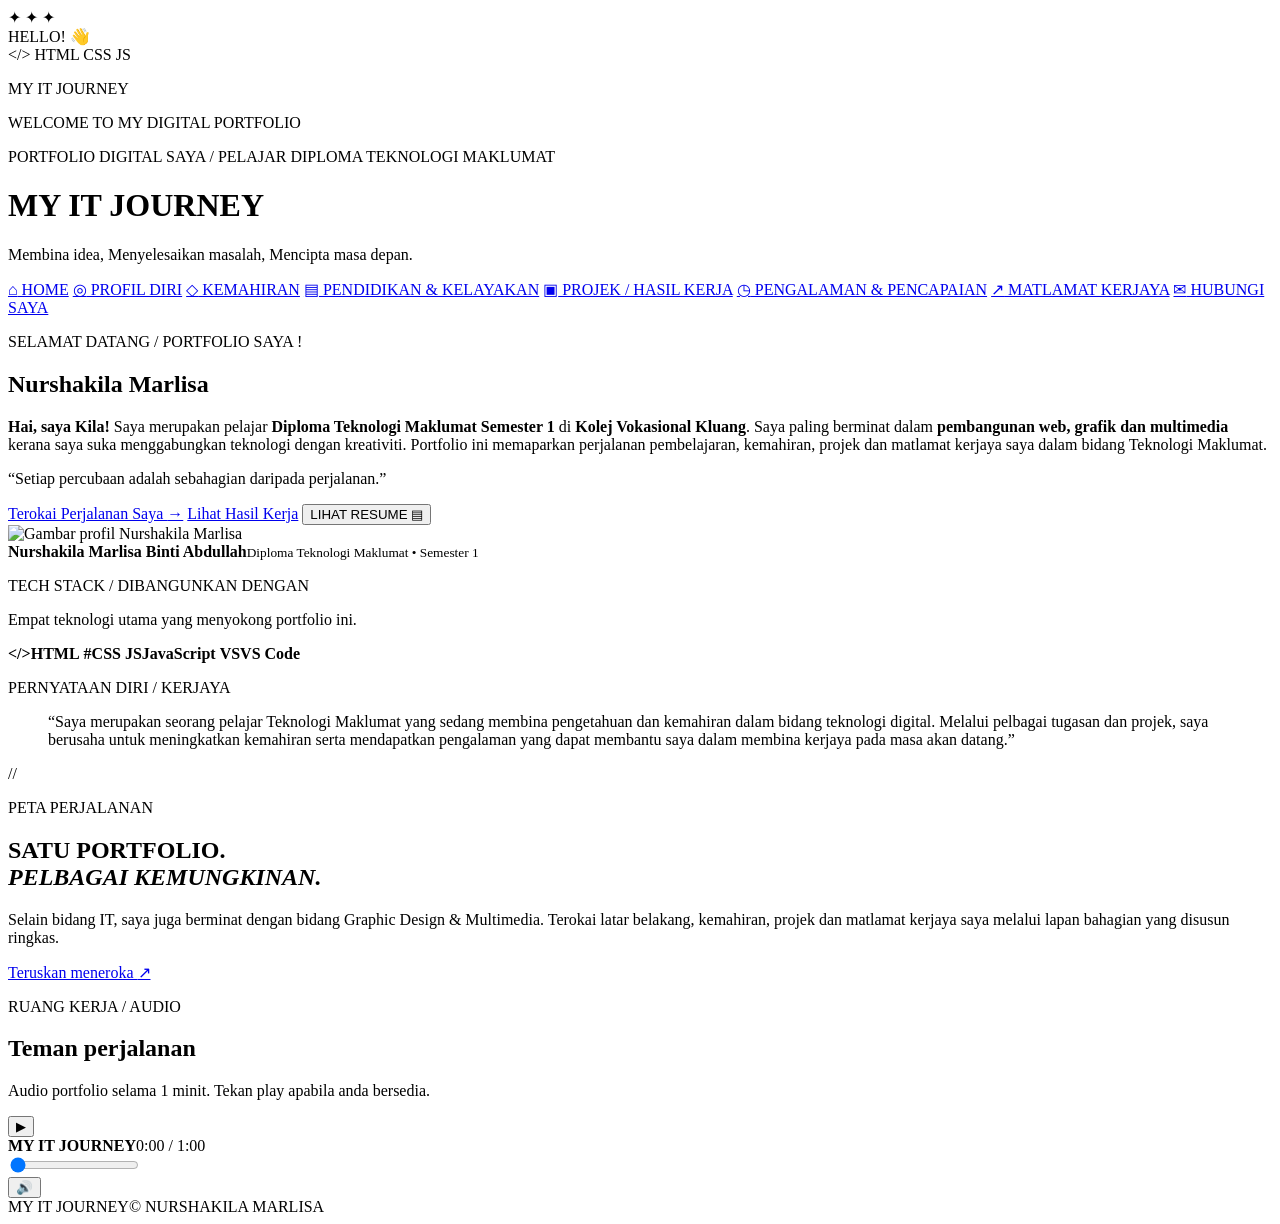
==== index.html @ 0b9fe122 "Upload My IT Journey portfolio" ====
<!DOCTYPE html>
<html lang="ms">
<head>
  <meta charset="UTF-8">
  <meta name="viewport" content="width=device-width, initial-scale=1.0">
  <meta name="description" content="Portfolio digital MY IT JOURNEY.">
  <title>MY IT JOURNEY | Nurshakila Marlisa</title>
  <script data-theme-bootstrap>
    try {
      const saved = localStorage.getItem('my-it-journey-theme');
      document.documentElement.dataset.theme = saved === 'dark' ? 'dark' : 'light';
    } catch (_) { document.documentElement.dataset.theme = 'light'; }
  </script>
  <script data-intro-bootstrap>
    try {
      if (!sessionStorage.getItem('my-it-journey-intro-shown')) {
        document.documentElement.classList.add('intro-pending');
      }
    } catch (_) {}
  </script>
  <link rel="stylesheet" href="css/style.css">
</head>
<body>
  <div class="site-intro-loader" aria-hidden="true">
    <span class="intro-sparkle sparkle-a">✦</span>
    <span class="intro-sparkle sparkle-b">✦</span>
    <span class="intro-sparkle sparkle-c">✦</span>
    <div class="intro-card">
      <div class="intro-hello">HELLO! <span>👋</span></div>
      <div class="intro-logo">
        <span class="intro-orbit orbit-a"></span>
        <span class="intro-orbit orbit-b"></span>
        <span class="intro-core">&lt;/&gt;</span>
        <span class="intro-chip chip-html">HTML</span>
        <span class="intro-chip chip-css">CSS</span>
        <span class="intro-chip chip-js">JS</span>
      </div>
      <p class="intro-title">MY IT JOURNEY</p>
      <p class="intro-subtitle">WELCOME TO MY DIGITAL PORTFOLIO</p>
      <div class="intro-loading-line"><span></span></div>
    </div>
  </div>
  <!-- Banner utama dikongsi oleh semua halaman -->
  <header class="site-banner">
    <div class="banner-grid"></div>
    <div class="banner-content">
      <p class="eyebrow">PORTFOLIO DIGITAL SAYA / PELAJAR DIPLOMA TEKNOLOGI MAKLUMAT</p>
      <h1>MY IT JOURNEY</h1>
      <p class="banner-tagline">Membina idea, Menyelesaikan masalah, Mencipta masa depan.</p>
    </div>
  </header>

  <!-- Floating menu navigasi -->
  <nav class="floating-nav" aria-label="Navigasi utama">
    <a class="active" href="index.html"><span>⌂</span> HOME</a>
    <a href="profil.html"><span>◎</span> PROFIL DIRI</a>
    <a href="kemahiran.html"><span>◇</span> KEMAHIRAN</a>
    <a href="pendidikan.html"><span>▤</span> PENDIDIKAN &amp; KELAYAKAN</a>
    <a href="projek.html"><span>▣</span> PROJEK / HASIL KERJA</a>
    <a href="pengalaman.html"><span>◷</span> PENGALAMAN &amp; PENCAPAIAN</a>
    <a href="kerjaya.html"><span>↗</span> MATLAMAT KERJAYA</a>
    <a href="hubungi.html"><span>✉</span> HUBUNGI SAYA</a>
  </nav>

  <main>
    <section class="hero-section page-shell">
      <div class="hero-copy reveal">
        <p class="section-kicker">SELAMAT DATANG / PORTFOLIO SAYA !</p>
        <h2 class="home-name">Nurshakila Marlisa</h2>
        <p class="lead hero-introduction"><strong>Hai, saya Kila!</strong> Saya merupakan pelajar <strong>Diploma Teknologi Maklumat Semester 1</strong> di <strong>Kolej Vokasional Kluang</strong>. Saya paling berminat dalam <strong>pembangunan web, grafik dan multimedia</strong> kerana saya suka menggabungkan teknologi dengan kreativiti. Portfolio ini memaparkan perjalanan pembelajaran, kemahiran, projek dan matlamat kerjaya saya dalam bidang Teknologi Maklumat.</p>
        <p class="personal-motto">“Setiap percubaan adalah sebahagian daripada perjalanan.”</p>
        
        <div class="button-row">
          <a class="button button-primary hero-cta" href="profil.html">Terokai Perjalanan Saya <span>→</span></a>
          <a class="button button-quiet" href="projek.html">Lihat Hasil Kerja</a>
          <button class="button button-resume" type="button" data-resume-open>LIHAT RESUME <span>▤</span></button>
        </div>
      </div>
      <div class="profile-hero reveal reveal-delay">
        <div class="image-frame profile-frame">
          <img src="images/profile-edited.jpg" alt="Gambar profil Nurshakila Marlisa">
          <span class="image-label"></span>
        </div>
        <div class="name-plate home-name-plate">
          <span class="status-dot"></span>
          <div><strong>Nurshakila Marlisa Binti Abdullah</strong><small>Diploma Teknologi Maklumat • Semester 1</small></div>
          <span class="plate-mark"></span>
        </div>
      </div>
    </section>

    <section class="tech-stack-strip page-shell" aria-label="Teknologi yang digunakan">
      <div class="tech-stack-heading">
        <p class="section-kicker">TECH STACK / DIBANGUNKAN DENGAN</p>
        <p class="muted">Empat teknologi utama yang menyokong portfolio ini.</p>
      </div>
      <div class="tech-bubbles">
        <span class="tech-bubble"><b>&lt;/&gt;</b><strong>HTML</strong></span>
        <span class="tech-bubble"><b>#</b><strong>CSS</strong></span>
        <span class="tech-bubble"><b>JS</b><strong>JavaScript</strong></span>
        <span class="tech-bubble"><b>VS</b><strong>VS Code</strong></span>
      </div>
    </section>

    <section class="statement-band">
      <div class="page-shell statement-layout">
        <p class="section-kicker">PERNYATAAN DIRI / KERJAYA</p>
        <blockquote>“Saya merupakan seorang pelajar Teknologi Maklumat yang sedang membina pengetahuan dan kemahiran dalam bidang teknologi digital. Melalui pelbagai tugasan dan projek, saya berusaha untuk meningkatkan kemahiran serta mendapatkan pengalaman yang dapat membantu saya dalam membina kerjaya pada masa akan datang.”</blockquote>
        <span class="line-mark">//</span>
      </div>
    </section>

    <section class="page-shell intro-grid">
      <div><p class="section-kicker">PETA PERJALANAN</p><h2>SATU PORTFOLIO.<br><em>PELBAGAI KEMUNGKINAN.</em></h2></div>
      <div class="intro-text"><p>Selain bidang IT, saya juga berminat dengan bidang Graphic Design &amp; Multimedia. Terokai latar belakang, kemahiran, projek dan matlamat kerjaya saya melalui lapan bahagian yang disusun ringkas.</p><a class="text-link" href="kemahiran.html">Teruskan meneroka  <span>↗</span></a></div>
    </section>

    <section class="audio-panel page-shell">
      <div class="audio-copy"><p class="section-kicker">RUANG KERJA / AUDIO</p><h2>Teman perjalanan</h2><p>Audio portfolio selama 1 minit. Tekan play apabila anda bersedia.</p></div>
      <div class="custom-audio" data-audio-player>
        <audio preload="metadata" loop data-audio>
          <source src="audio/portfolio-1min.mp3" type="audio/mpeg">
          Pelayar anda tidak menyokong audio.
        </audio>
        <button class="audio-play" type="button" data-play aria-label="Mainkan audio">▶</button>
        <div class="audio-main">
          <div class="audio-meta"><strong>MY IT JOURNEY</strong><span data-time>0:00 / 1:00</span></div>
          <input class="audio-progress" data-progress type="range" min="0" max="100" value="0" step="0.1" aria-label="Kemajuan audio">
        </div>
        <button class="audio-mute" type="button" data-mute aria-label="Senyapkan audio">🔊</button>
      </div>
    </section>
  </main>

  <footer class="site-footer"><div class="page-shell footer-inner"><span>MY IT JOURNEY</span><span>© <span data-year></span> NURSHAKILA MARLISA </span></div></footer>
  <script src="js/language.js"></script><script src="js/script.js"></script>
</body>
</html>
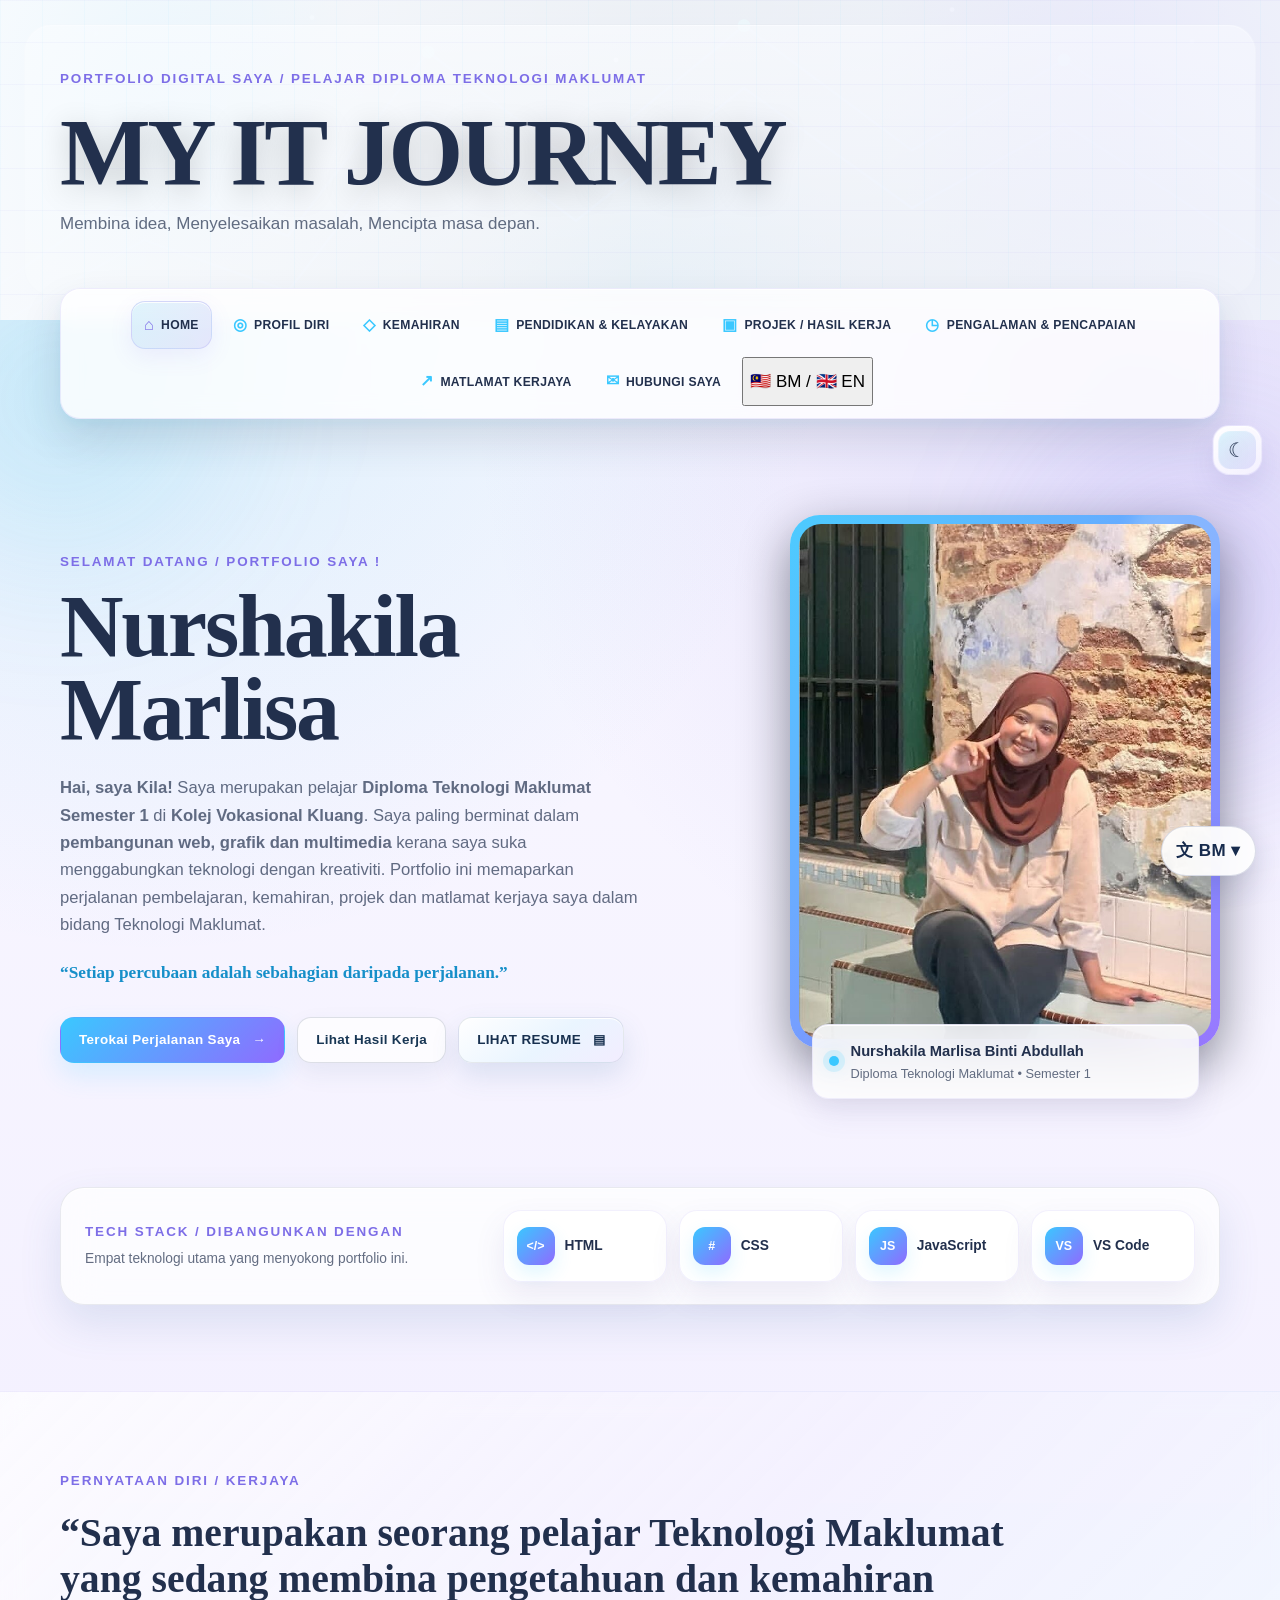
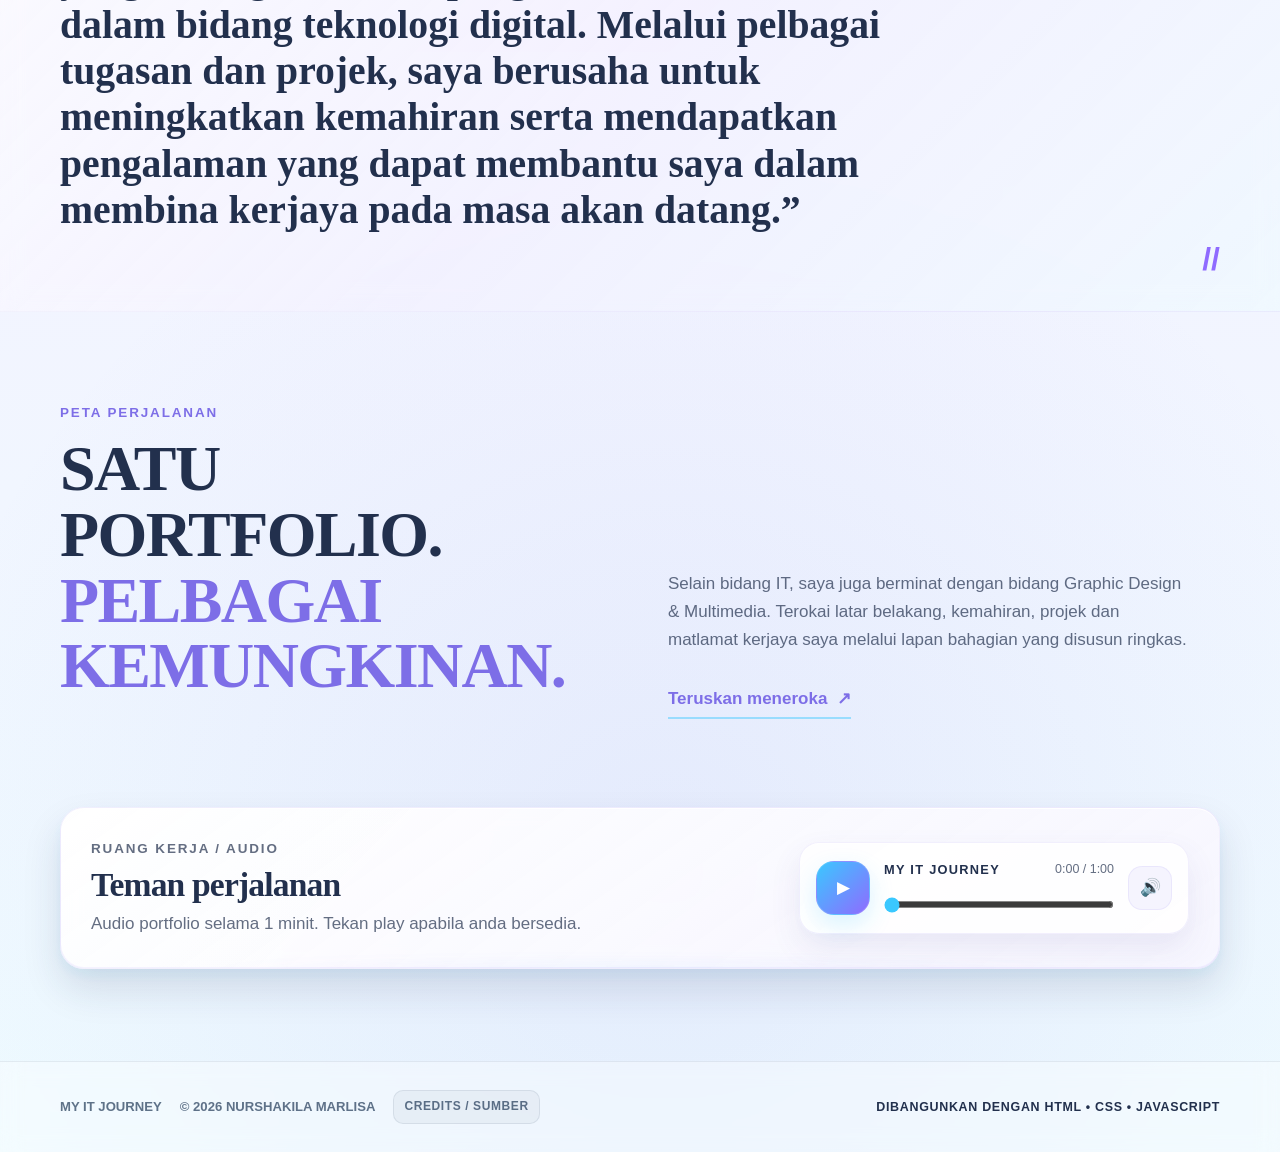
==== commit d136c064: "Update index.html" ====
--- a/index.html
+++ b/index.html
@@ -60,6 +60,7 @@
     <a href="pengalaman.html"><span>◷</span> PENGALAMAN &amp; PENCAPAIAN</a>
     <a href="kerjaya.html"><span>↗</span> MATLAMAT KERJAYA</a>
     <a href="hubungi.html"><span>✉</span> HUBUNGI SAYA</a>
+    <button id="languageToggle" class="language-toggle">🇲🇾 BM / 🇬🇧 EN</button>
   </nav>
 
   <main>
--- a/css/style.css
+++ b/css/style.css
@@ -0,0 +1,4463 @@
+/* =====================================================
+   MY IT JOURNEY — Minimal 3D Tech Style
+   3 warna utama: Navy, Cyan, Violet
+   ===================================================== */
+:root {
+  --navy: #071426;
+  --cyan: #3ac8ff;
+  --violet: #8f6bff;
+  --white: #ffffff;
+  --ink: #e8f3ff;
+  --text-soft: rgba(232, 243, 255, 0.78);
+  --line: rgba(255, 255, 255, 0.11);
+  --glass: rgba(255, 255, 255, 0.08);
+  --glass-strong: rgba(255, 255, 255, 0.14);
+  --shadow: 0 18px 50px rgba(1, 9, 22, 0.46);
+  --shadow-soft: 0 12px 34px rgba(1, 9, 22, 0.32);
+  --radius: 24px;
+  --sans: "Segoe UI", Arial, sans-serif;
+  --heading: Georgia, "Times New Roman", serif;
+}
+
+* { box-sizing: border-box; }
+html { scroll-behavior: smooth; }
+body {
+  margin: 0;
+  min-height: 100vh;
+  color: var(--ink);
+  background:
+    radial-gradient(circle at 14% 12%, rgba(58, 200, 255, 0.22), transparent 24%),
+    radial-gradient(circle at 86% 18%, rgba(143, 107, 255, 0.20), transparent 22%),
+    radial-gradient(circle at 50% 88%, rgba(58, 200, 255, 0.12), transparent 28%),
+    linear-gradient(180deg, #071426 0%, #0a1630 55%, #08121f 100%);
+  font-family: var(--sans);
+  line-height: 1.65;
+}
+body::before,
+body::after {
+  content: "";
+  position: fixed;
+  inset: auto;
+  width: 320px;
+  height: 320px;
+  border-radius: 50%;
+  filter: blur(80px);
+  pointer-events: none;
+  z-index: -1;
+}
+body::before {
+  left: -100px;
+  top: 240px;
+  background: rgba(58, 200, 255, 0.16);
+}
+body::after {
+  right: -80px;
+  top: 440px;
+  background: rgba(143, 107, 255, 0.16);
+}
+
+img { display: block; max-width: 100%; }
+a { color: inherit; text-decoration: none; }
+button, input, textarea { font: inherit; }
+h1, h2, h3, h4, blockquote { font-family: var(--heading); }
+h1, h2, h3, p, a, strong { overflow-wrap: anywhere; }
+
+.page-shell { width: min(1160px, calc(100% - 48px)); margin-inline: auto; }
+
+/* Banner */
+.site-banner {
+  position: relative;
+  min-height: 320px;
+  overflow: hidden;
+  color: var(--white);
+  background:
+    radial-gradient(circle at 15% 20%, rgba(58, 200, 255, 0.20), transparent 18%),
+    radial-gradient(circle at 80% 26%, rgba(143, 107, 255, 0.22), transparent 20%),
+    linear-gradient(135deg, rgba(255, 255, 255, 0.05), rgba(255, 255, 255, 0.02)),
+    var(--navy) url('../images/banner.svg') center/cover no-repeat;
+}
+.site-banner::before {
+  content: "";
+  position: absolute;
+  inset: 24px;
+  border: 1px solid rgba(255,255,255,.08);
+  border-radius: 28px;
+  background: linear-gradient(180deg, rgba(255,255,255,.03), transparent);
+  box-shadow: inset 0 1px 0 rgba(255,255,255,.08);
+}
+.site-banner::after {
+  content: "";
+  position: absolute;
+  inset: 0;
+  background: linear-gradient(95deg, rgba(7,20,38,.95), rgba(7,20,38,.58), rgba(7,20,38,.90));
+}
+.banner-grid {
+  position: absolute;
+  inset: 0;
+  z-index: 1;
+  opacity: .16;
+  background-image:
+    linear-gradient(rgba(255,255,255,.18) 1px, transparent 1px),
+    linear-gradient(90deg, rgba(255,255,255,.18) 1px, transparent 1px);
+  background-size: 42px 42px;
+}
+.banner-content {
+  position: relative;
+  z-index: 2;
+  width: min(1160px, calc(100% - 48px));
+  margin: auto;
+  padding: 68px 0 68px;
+}
+.eyebrow, .section-kicker {
+  margin: 0;
+  color: var(--cyan);
+  font-size: .76rem;
+  font-weight: 800;
+  letter-spacing: .14em;
+  text-transform: uppercase;
+}
+.banner-content h1 {
+  margin: 18px 0 12px;
+  color: var(--white);
+  font-size: clamp(3rem, 8vw, 6rem);
+  line-height: .94;
+  letter-spacing: -.035em;
+  text-shadow: 0 6px 30px rgba(0,0,0,.20);
+}
+.banner-tagline { margin: 0; max-width: 700px; color: rgba(255,255,255,.82); }
+
+/* Floating navigation */
+.floating-nav {
+  position: sticky;
+  top: 12px;
+  z-index: 20;
+  display: flex;
+  flex-wrap: wrap;
+  justify-content: center;
+  gap: 8px;
+  width: min(1160px, calc(100% - 48px));
+  margin: -32px auto 0;
+  padding: 12px;
+  border: 1px solid rgba(255,255,255,.10);
+  border-radius: 20px;
+  background: rgba(8, 20, 36, 0.72);
+  box-shadow: var(--shadow);
+  backdrop-filter: blur(18px);
+}
+.floating-nav a {
+  display: inline-flex;
+  align-items: center;
+  gap: 7px;
+  min-height: 44px;
+  padding: 10px 12px;
+  border: 1px solid transparent;
+  border-radius: 14px;
+  color: rgba(232,243,255,.90);
+  font-size: .67rem;
+  font-weight: 800;
+  letter-spacing: .025em;
+  transition: transform .22s ease, background .22s ease, color .22s ease, border-color .22s ease, box-shadow .22s ease;
+}
+.floating-nav a span { color: var(--cyan); font-size: 1rem; }
+.floating-nav a:hover {
+  background: rgba(255,255,255,.08);
+  border-color: rgba(58,200,255,.22);
+  transform: translateY(-2px);
+  box-shadow: 0 10px 24px rgba(0,0,0,.16);
+}
+.floating-nav a.active {
+  color: var(--white);
+  border-color: rgba(255,255,255,.12);
+  background: linear-gradient(135deg, rgba(58,200,255,.24), rgba(143,107,255,.24));
+  box-shadow: inset 0 1px 0 rgba(255,255,255,.10);
+}
+.floating-nav a.active span { color: var(--white); }
+.nav-toggle {
+  display: none;
+  min-height: 42px;
+  padding: 9px 14px;
+  border: 1px solid rgba(255,255,255,.12);
+  border-radius: 12px;
+  color: var(--white);
+  background: linear-gradient(135deg, rgba(58,200,255,.26), rgba(143,107,255,.22));
+  font-weight: 800;
+  cursor: pointer;
+}
+
+main { overflow: hidden; }
+
+/* Shared typography */
+h2 {
+  margin: 12px 0 20px;
+  color: var(--white);
+  font-size: clamp(2.2rem, 5vw, 4.4rem);
+  line-height: 1.03;
+  letter-spacing: -.025em;
+}
+h2 em { color: var(--cyan); font-style: normal; }
+h3 { margin: 8px 0 12px; color: var(--white); font-size: 1.32rem; line-height: 1.2; }
+.lead { max-width: 760px; margin: 0; color: var(--text-soft); font-size: 1.04rem; }
+.narrow { max-width: 700px; }
+.muted { color: var(--text-soft) !important; }
+
+/* Generic glass cards */
+.info-card, .skill-panel, .goal-card, .project-card, .achievement-card, .contact-card, .contact-form, .certificate-card, .experience-card > div, .audio-panel {
+  border: 1px solid var(--line);
+  border-radius: var(--radius);
+  background: linear-gradient(180deg, rgba(255,255,255,.09), rgba(255,255,255,.05));
+  box-shadow: var(--shadow-soft);
+  backdrop-filter: blur(18px);
+  position: relative;
+  overflow: hidden;
+}
+.info-card::before, .skill-panel::before, .goal-card::before, .project-card::before, .achievement-card::before, .contact-card::before, .contact-form::before, .certificate-card::before, .experience-card > div::before, .audio-panel::before {
+  content: "";
+  position: absolute;
+  inset: 0;
+  background: linear-gradient(135deg, rgba(255,255,255,.12), transparent 35%);
+  pointer-events: none;
+}
+.info-card:hover, .skill-panel:hover, .goal-card:hover, .project-card:hover, .contact-card:hover, .certificate-card:hover, .experience-card > div:hover {
+  transform: translateY(-4px);
+  transition: transform .22s ease, box-shadow .22s ease, border-color .22s ease;
+  border-color: rgba(58,200,255,.18);
+  box-shadow: var(--shadow);
+}
+
+/* Home */
+.hero-section {
+  display: grid;
+  grid-template-columns: minmax(0, 1.08fr) minmax(300px, .92fr);
+  gap: 72px;
+  align-items: center;
+  padding-top: 96px;
+  padding-bottom: 88px;
+}
+.home-name {
+  margin: 12px 0 22px;
+  color: var(--white);
+  font-size: clamp(3rem, 7vw, 5.5rem);
+  font-weight: 700;
+  line-height: .95;
+}
+.hero-introduction { max-width: 700px; }
+.button-row { display: flex; flex-wrap: wrap; gap: 12px; margin-top: 30px; }
+.button {
+  display: inline-flex;
+  align-items: center;
+  justify-content: center;
+  gap: 12px;
+  min-height: 46px;
+  padding: 10px 18px;
+  border: 1px solid transparent;
+  border-radius: 14px;
+  cursor: pointer;
+  font-size: .76rem;
+  font-weight: 800;
+  letter-spacing: .025em;
+  transition: transform .2s ease, box-shadow .2s ease, background .2s ease, border-color .2s ease;
+}
+.button:hover { transform: translateY(-3px); box-shadow: var(--shadow-soft); }
+.button-primary {
+  color: var(--white);
+  background: linear-gradient(135deg, var(--cyan), var(--violet));
+  box-shadow: 0 12px 26px rgba(58,200,255,.16);
+}
+.button-quiet {
+  color: var(--ink);
+  border-color: rgba(255,255,255,.12);
+  background: rgba(255,255,255,.06);
+}
+.button-small { min-height: 40px; padding: 8px 13px; font-size: .70rem; }
+
+.profile-hero { max-width: 430px; margin-left: auto; }
+.image-frame { position: relative; overflow: hidden; border-radius: 30px; box-shadow: var(--shadow); }
+.profile-frame {
+  padding: 9px;
+  background: linear-gradient(135deg, rgba(58,200,255,.90), rgba(143,107,255,.90));
+}
+.profile-frame::before {
+  content: "";
+  position: absolute;
+  width: 120px;
+  height: 120px;
+  top: -28px;
+  right: -28px;
+  border-radius: 50%;
+  background: rgba(255,255,255,.18);
+  filter: blur(8px);
+}
+.profile-frame img {
+  width: 100%;
+  aspect-ratio: 4 / 5;
+  object-fit: cover;
+  border-radius: 22px;
+  background: #dfe8f8;
+}
+.name-plate {
+  display: flex;
+  align-items: center;
+  gap: 12px;
+  width: 90%;
+  margin: -24px auto 0;
+  position: relative;
+  z-index: 2;
+  padding: 14px 16px;
+  border: 1px solid rgba(255,255,255,.10);
+  border-radius: 16px;
+  background: rgba(8, 20, 36, 0.75);
+  box-shadow: var(--shadow-soft);
+  backdrop-filter: blur(18px);
+}
+.name-plate strong, .name-plate small { display: block; }
+.name-plate strong { font-size: .85rem; }
+.name-plate small { color: var(--text-soft); font-size: .70rem; }
+.status-dot {
+  flex: 0 0 auto;
+  width: 10px;
+  height: 10px;
+  border-radius: 50%;
+  background: var(--cyan);
+  box-shadow: 0 0 0 6px rgba(58,200,255,.15), 0 0 18px rgba(58,200,255,.38);
+}
+
+.statement-band {
+  position: relative;
+  border-top: 1px solid rgba(255,255,255,.06);
+  border-bottom: 1px solid rgba(255,255,255,.06);
+  background: linear-gradient(180deg, rgba(255,255,255,.06), rgba(255,255,255,.03));
+  backdrop-filter: blur(12px);
+}
+.statement-layout { position: relative; padding: 78px 0; }
+.statement-layout .section-kicker { color: var(--cyan); }
+.statement-layout blockquote {
+  max-width: 950px;
+  margin: 18px 0 0;
+  color: var(--white);
+  font-size: clamp(1.5rem, 3.1vw, 2.9rem);
+  font-weight: 700;
+  line-height: 1.16;
+}
+.line-mark { position: absolute; right: 0; bottom: 25px; color: var(--violet); font-size: 2rem; font-weight: 800; }
+
+.intro-grid {
+  display: grid;
+  grid-template-columns: 1fr 1fr;
+  gap: 56px;
+  padding-top: 90px;
+  padding-bottom: 88px;
+}
+.intro-text { align-self: end; max-width: 520px; color: var(--text-soft); }
+.text-link { display: inline-flex; gap: 10px; margin-top: 14px; padding-bottom: 4px; color: var(--cyan); border-bottom: 2px solid rgba(58,200,255,.45); font-weight: 800; }
+
+.audio-panel {
+  display: grid;
+  grid-template-columns: 1fr minmax(280px, 390px);
+  gap: 32px;
+  align-items: center;
+  margin-bottom: 92px;
+  padding: 30px;
+}
+.audio-panel h2 { margin: 7px 0 8px; font-size: 2.1rem; }
+.audio-panel p { margin: 0; color: var(--text-soft); }
+.audio-panel audio { width: 100%; filter: saturate(1.05); }
+
+/* Inner page intro */
+.page-intro, .career-hero { padding-top: 96px; padding-bottom: 62px; }
+
+/* Cards */
+.card-grid { display: grid; grid-template-columns: repeat(2, minmax(0, 1fr)); gap: 20px; padding-bottom: 96px; }
+.info-card, .skill-panel, .goal-card { padding: 28px; }
+.info-card { min-height: 270px; }
+.info-card p, .goal-card p { color: var(--text-soft); }
+.accent-card {
+  color: var(--white);
+  background: linear-gradient(145deg, rgba(58,200,255,.16), rgba(143,107,255,.18), rgba(255,255,255,.06));
+}
+.accent-card h3 { color: var(--white); }
+.accent-card p, .accent-card dt { color: rgba(255,255,255,.82); }
+.card-number { position: absolute; top: 22px; right: 24px; color: var(--cyan); font-size: .76rem; font-weight: 900; }
+.accent-card .card-number, .accent-card .section-kicker { color: var(--white); }
+.data-list { margin: 24px 0 0; }
+.data-list div { display: flex; justify-content: space-between; gap: 14px; padding: 9px 0; border-bottom: 1px solid rgba(255,255,255,.14); }
+.data-list dt { color: rgba(255,255,255,.72); }
+.data-list dd { margin: 0; text-align: right; font-weight: 700; }
+
+/* Skills */
+.skills-layout { display: grid; grid-template-columns: 1.2fr .8fr; gap: 20px; padding-bottom: 96px; }
+.skills-side { display: grid; gap: 20px; align-content: start; }
+.panel-heading { display: flex; justify-content: space-between; gap: 18px; margin-bottom: 22px; }
+.panel-index { color: var(--cyan); font-size: .72rem; font-weight: 800; }
+.skill-item { position: relative; padding: 15px 0 20px; border-bottom: 1px solid rgba(255,255,255,.10); }
+.skill-item:last-child { border-bottom: 0; }
+.skill-item > div { display: flex; justify-content: space-between; gap: 20px; align-items: center; min-height: 36px; }
+.skill-item strong { font-size: .95rem; }
+.skill-item span { color: var(--text-soft); font-size: .76rem; }
+.skill-item b { position: absolute; right: 0; top: 17px; color: var(--cyan); font-size: .72rem; }
+.skill-item i {
+  display: block;
+  height: 10px;
+  margin-top: 12px;
+  overflow: hidden;
+  border-radius: 999px;
+  background: rgba(255,255,255,.10);
+  box-shadow: inset 0 2px 4px rgba(0,0,0,.18);
+}
+.skill-item i::after {
+  content: "";
+  display: block;
+  width: var(--level);
+  height: 100%;
+  border-radius: inherit;
+  background: linear-gradient(90deg, var(--cyan), var(--violet));
+  box-shadow: 0 0 16px rgba(58,200,255,.24);
+}
+.skill-icon { display: inline-flex; min-width: 40px; color: var(--cyan) !important; font-weight: 900; }
+.tag-cloud { display: flex; flex-wrap: wrap; gap: 9px; margin-top: 16px; }
+.tag-cloud span, .project-tags span {
+  padding: 7px 10px;
+  border: 1px solid rgba(255,255,255,.10);
+  border-radius: 999px;
+  color: var(--ink);
+  background: rgba(255,255,255,.07);
+  font-size: .70rem;
+  font-weight: 700;
+}
+.soft-panel {
+  background: linear-gradient(180deg, rgba(255,255,255,.10), rgba(143,107,255,.08));
+}
+.clean-list { display: grid; grid-template-columns: 1fr 1fr; gap: 9px; margin: 18px 0 0; padding: 0; list-style: none; }
+.clean-list li {
+  padding: 9px 10px;
+  border-radius: 12px;
+  background: rgba(255,255,255,.07);
+  font-size: .84rem;
+  font-weight: 700;
+}
+.clean-list li::before { content: "+"; margin-right: 7px; color: var(--cyan); }
+
+/* Education */
+.timeline { max-width: 920px; padding-bottom: 100px; }
+.timeline-item { display: grid; grid-template-columns: 130px 1fr; gap: 30px; position: relative; padding: 0 0 42px 26px; border-left: 2px solid rgba(58,200,255,.40); }
+.timeline-item:last-child { padding-bottom: 0; }
+.timeline-dot {
+  position: absolute;
+  left: -8px;
+  top: 30px;
+  width: 14px;
+  height: 14px;
+  border: 3px solid var(--navy);
+  border-radius: 50%;
+  background: var(--cyan);
+  box-shadow: 0 0 0 3px rgba(58,200,255,.30), 0 0 20px rgba(58,200,255,.30);
+}
+.timeline-year { padding-top: 30px; color: var(--cyan); font-size: .82rem; font-weight: 900; }
+.certificate-card { position: relative; padding: 28px 30px; }
+.certificate-mark {
+  position: absolute;
+  top: 24px;
+  right: 24px;
+  padding: 5px 8px;
+  border: 1px solid rgba(255,255,255,.10);
+  border-radius: 8px;
+  color: var(--cyan);
+  font-size: .65rem;
+  font-weight: 900;
+  background: rgba(255,255,255,.06);
+}
+
+/* Projects */
+.project-grid { display: grid; grid-template-columns: repeat(3, minmax(0, 1fr)); gap: 20px; padding-bottom: 96px; }
+.project-card { overflow: hidden; transition: transform .22s ease, box-shadow .22s ease; }
+.project-card:hover, .project-card:focus-visible { transform: translateY(-6px); box-shadow: var(--shadow); outline: none; }
+.project-image { position: relative; overflow: hidden; aspect-ratio: 16 / 10; background: rgba(255,255,255,.04); }
+.project-image img { width: 100%; height: 100%; object-fit: cover; transition: transform .35s ease; }
+.project-card:hover .project-image img { transform: scale(1.04); }
+.project-image > span {
+  position: absolute;
+  left: 14px;
+  bottom: 14px;
+  padding: 6px 9px;
+  border-radius: 8px;
+  color: var(--white);
+  background: rgba(8,20,36,.82);
+  font-size: .66rem;
+  font-weight: 900;
+  border: 1px solid rgba(255,255,255,.08);
+}
+.project-body { padding: 24px; }
+.project-body p { color: var(--text-soft); }
+.project-tags { display: flex; flex-wrap: wrap; gap: 7px; margin: 18px 0; }
+.project-extra { margin-top: 18px; padding-top: 16px; border-top: 1px solid rgba(255,255,255,.10); }
+
+/* Experience */
+.experience-grid { display: grid; grid-template-columns: 1fr 340px; gap: 24px; align-items: start; padding-bottom: 100px; }
+.experience-timeline { display: grid; gap: 16px; }
+.experience-item { display: grid; grid-template-columns: 90px 1fr; gap: 16px; align-items: start; }
+.experience-year { padding-top: 24px; color: var(--cyan); font-size: .78rem; font-weight: 900; }
+.experience-card > div { padding: 24px; }
+.achievement-badge {
+  display: inline-flex;
+  padding: 5px 9px;
+  border-radius: 999px;
+  color: var(--white);
+  background: linear-gradient(135deg, rgba(58,200,255,.22), rgba(143,107,255,.18));
+  font-size: .64rem;
+  font-weight: 900;
+}
+.achievement-feature {
+  position: sticky;
+  top: 95px;
+  padding: 30px;
+  color: var(--white);
+  background: linear-gradient(145deg, rgba(58,200,255,.18), rgba(143,107,255,.16), rgba(255,255,255,.06));
+}
+.achievement-feature h3 { color: var(--white); }
+.achievement-feature p { color: rgba(255,255,255,.80); }
+.achievement-feature .card-number { color: var(--white); }
+
+/* Career */
+.career-pathway { display: grid; grid-template-columns: 1fr 330px; gap: 50px; align-items: center; }
+.career-orbit {
+  position: relative;
+  display: grid;
+  place-items: center;
+  width: 280px;
+  height: 280px;
+  margin-left: auto;
+  border: 1px solid rgba(255,255,255,.10);
+  border-radius: 50%;
+  background: radial-gradient(circle at 30% 30%, rgba(255,255,255,.14), rgba(255,255,255,.05));
+  box-shadow: var(--shadow-soft), inset 0 1px 0 rgba(255,255,255,.12);
+}
+.career-orbit::before {
+  content: "";
+  position: absolute;
+  inset: 34px;
+  border: 1px solid rgba(58,200,255,.32);
+  border-radius: 50%;
+}
+.career-orbit b { color: var(--cyan); font-size: 4rem; text-shadow: 0 0 18px rgba(58,200,255,.24); }
+.career-orbit span {
+  position: absolute;
+  padding: 6px 9px;
+  border: 1px solid rgba(255,255,255,.10);
+  border-radius: 999px;
+  color: var(--white);
+  background: rgba(8, 20, 36, 0.80);
+  font-size: .65rem;
+  font-weight: 900;
+}
+.career-orbit span:nth-child(1) { top: 14px; }
+.career-orbit span:nth-child(2) { right: -6px; bottom: 52px; }
+.career-orbit span:nth-child(3) { left: -6px; bottom: 52px; }
+.goals-grid { display: grid; grid-template-columns: repeat(3, minmax(0,1fr)); gap: 20px; padding-bottom: 100px; }
+.goal-card { min-height: 260px; }
+.goal-index { position: absolute; right: 22px; top: 20px; color: var(--cyan); font-weight: 900; }
+.pathway-badge {
+  display: inline-flex;
+  margin-bottom: 18px;
+  padding: 5px 8px;
+  border-radius: 999px;
+  color: var(--white);
+  background: linear-gradient(135deg, rgba(58,200,255,.22), rgba(143,107,255,.18));
+  font-size: .62rem;
+  font-weight: 900;
+}
+.goal-card.highlighted {
+  color: var(--white);
+  background: linear-gradient(145deg, rgba(58,200,255,.22), rgba(143,107,255,.18), rgba(255,255,255,.08));
+}
+.goal-card.highlighted h3 { color: var(--white); }
+.goal-card.highlighted p { color: rgba(255,255,255,.84); }
+.goal-card.highlighted .section-kicker, .goal-card.highlighted .goal-index { color: var(--white); }
+
+/* Contact */
+.contact-layout { display: grid; grid-template-columns: .9fr 1.1fr; gap: 26px; padding-bottom: 100px; }
+.contact-details { display: grid; gap: 12px; align-content: start; }
+.contact-line { display: flex; align-items: center; gap: 14px; padding: 17px 18px; transition: transform .2s ease, border-color .2s ease; }
+.contact-line:hover { transform: translateX(4px); border-color: rgba(58,200,255,.30); }
+.contact-line > span {
+  display: grid;
+  flex: 0 0 42px;
+  width: 42px;
+  height: 42px;
+  place-items: center;
+  border-radius: 12px;
+  color: var(--white);
+  background: linear-gradient(135deg, var(--cyan), var(--violet));
+}
+.contact-line small, .contact-line strong { display: block; }
+.contact-line small { color: var(--text-soft); font-size: .64rem; font-weight: 800; }
+.contact-line strong { font-size: .86rem; }
+.contact-note { margin: 10px 0 0; }
+.contact-form { padding: 28px; }
+.contact-form label { display: block; margin: 14px 0 6px; font-size: .80rem; font-weight: 800; color: var(--white); }
+.contact-form input, .contact-form textarea {
+  width: 100%;
+  border: 1px solid rgba(255,255,255,.10);
+  border-radius: 12px;
+  padding: 12px 13px;
+  color: var(--ink);
+  background: rgba(255,255,255,.06);
+  outline: none;
+}
+.contact-form input::placeholder, .contact-form textarea::placeholder { color: rgba(232,243,255,.46); }
+.contact-form input:focus, .contact-form textarea:focus {
+  border-color: rgba(58,200,255,.44);
+  box-shadow: 0 0 0 3px rgba(58,200,255,.10);
+}
+.field-error { display: block; min-height: 18px; margin-top: 3px; color: var(--cyan); font-size: .72rem; }
+.form-status { min-height: 24px; color: var(--text-soft); font-size: .78rem; }
+
+/* Footer */
+.site-footer {
+  border-top: 1px solid rgba(255,255,255,.08);
+  background: rgba(255,255,255,.02);
+  backdrop-filter: blur(10px);
+}
+.footer-inner {
+  display: flex;
+  justify-content: space-between;
+  gap: 18px;
+  padding-top: 28px;
+  padding-bottom: 28px;
+  color: var(--text-soft);
+  font-size: .72rem;
+  font-weight: 700;
+}
+
+/* Motion */
+.scroll-reveal, .scroll-image, .scroll-bar { opacity: 0; transform: translateY(16px); transition: opacity .6s ease, transform .6s ease; }
+.scroll-image { transform: scale(.97); }
+.scroll-reveal.is-visible, .scroll-image.is-visible, .scroll-bar.is-visible { opacity: 1; transform: none; }
+@media (prefers-reduced-motion: reduce) { * { scroll-behavior: auto !important; animation: none !important; transition: none !important; } }
+
+/* Responsive */
+@media (max-width: 980px) {
+  .hero-section, .skills-layout, .experience-grid, .career-pathway, .contact-layout { grid-template-columns: 1fr; }
+  .profile-hero { margin: 0 auto; }
+  .project-grid, .goals-grid { grid-template-columns: repeat(2, minmax(0,1fr)); }
+  .career-orbit { margin: 0 auto; }
+  .achievement-feature { position: static; }
+}
+
+@media (max-width: 760px) {
+  .page-shell, .banner-content, .floating-nav { width: min(100% - 28px, 1160px); }
+  .site-banner { min-height: 270px; }
+  .site-banner::before { inset: 16px; }
+  .banner-content { padding: 42px 0 54px; }
+  .floating-nav { position: relative; top: auto; display: grid; grid-template-columns: 1fr; margin-top: -24px; }
+  .nav-toggle { display: block; width: 100%; }
+  .floating-nav > a { display: none; width: 100%; }
+  .floating-nav.menu-open > a { display: flex; }
+  .hero-section { gap: 44px; padding-top: 70px; padding-bottom: 70px; }
+  .intro-grid, .audio-panel, .card-grid, .project-grid, .goals-grid { grid-template-columns: 1fr; }
+  .page-intro, .career-hero { padding-top: 70px; }
+  .timeline-item { grid-template-columns: 1fr; gap: 8px; padding-left: 22px; }
+  .timeline-year { padding-top: 0; }
+  .experience-item { grid-template-columns: 1fr; gap: 6px; }
+  .experience-year { padding-top: 0; }
+  .clean-list { grid-template-columns: 1fr; }
+  .footer-inner { flex-direction: column; }
+}
+
+/* Custom audio player — rupa konsisten dalam Live Server / Chrome */
+.audio-copy { position: relative; z-index: 1; }
+.custom-audio {
+  position: relative;
+  z-index: 1;
+  display: grid;
+  grid-template-columns: 54px minmax(0, 1fr) 44px;
+  gap: 14px;
+  align-items: center;
+  padding: 16px;
+  border: 1px solid rgba(255,255,255,.11);
+  border-radius: 20px;
+  background: linear-gradient(145deg, rgba(255,255,255,.10), rgba(255,255,255,.05));
+  box-shadow: inset 0 1px 0 rgba(255,255,255,.10), 0 14px 32px rgba(0,0,0,.20);
+}
+.audio-play,
+.audio-mute {
+  display: grid;
+  place-items: center;
+  border: 1px solid rgba(255,255,255,.12);
+  color: var(--white);
+  cursor: pointer;
+  transition: transform .2s ease, box-shadow .2s ease, background .2s ease;
+}
+.audio-play {
+  width: 54px;
+  height: 54px;
+  border-radius: 18px;
+  background: linear-gradient(135deg, var(--cyan), var(--violet));
+  box-shadow: 0 10px 24px rgba(58,200,255,.18);
+  font-size: 1.05rem;
+}
+.audio-mute {
+  width: 44px;
+  height: 44px;
+  border-radius: 14px;
+  background: rgba(255,255,255,.07);
+}
+.audio-play:hover,
+.audio-mute:hover { transform: translateY(-2px); box-shadow: 0 12px 28px rgba(0,0,0,.22); }
+.audio-main { min-width: 0; }
+.audio-meta { display: flex; justify-content: space-between; gap: 12px; align-items: center; margin-bottom: 9px; }
+.audio-meta strong { font-size: .72rem; letter-spacing: .10em; }
+.audio-meta span { color: var(--text-soft); font-size: .70rem; white-space: nowrap; }
+.audio-progress {
+  width: 100%;
+  height: 7px;
+  margin: 0;
+  accent-color: var(--cyan);
+  cursor: pointer;
+}
+@media (max-width: 760px) {
+  .custom-audio { grid-template-columns: 50px minmax(0, 1fr) 42px; padding: 13px; }
+  .audio-play { width: 50px; height: 50px; }
+  .audio-meta { align-items: flex-start; flex-direction: column; gap: 2px; }
+}
+
+/* =====================================================
+   BUBBLE CURSOR + BUBBLE PAGE TRANSITION
+   Desktop sahaja untuk cursor; transition berjalan pada semua device.
+   ===================================================== */
+
+/* Bubble cursor */
+.bubble-cursor {
+  position: fixed;
+  left: 0;
+  top: 0;
+  z-index: 10020;
+  width: 28px;
+  height: 28px;
+  margin: -14px 0 0 -14px;
+  border: 1px solid rgba(255,255,255,.46);
+  border-radius: 50%;
+  background:
+    radial-gradient(circle at 34% 30%, rgba(255,255,255,.62) 0 8%, transparent 10%),
+    linear-gradient(145deg, rgba(58,200,255,.23), rgba(143,107,255,.20));
+  box-shadow:
+    inset -4px -6px 12px rgba(143,107,255,.13),
+    inset 4px 4px 10px rgba(255,255,255,.15),
+    0 6px 18px rgba(58,200,255,.16);
+  backdrop-filter: blur(3px);
+  pointer-events: none;
+  opacity: 0;
+  transform: scale(.75);
+  transition: width .18s ease, height .18s ease, margin .18s ease,
+              opacity .18s ease, transform .18s ease, border-color .18s ease,
+              background .18s ease;
+}
+.bubble-cursor::after {
+  content: "";
+  position: absolute;
+  left: 50%;
+  top: 50%;
+  width: 4px;
+  height: 4px;
+  border-radius: 50%;
+  background: var(--white);
+  box-shadow: 0 0 8px rgba(255,255,255,.72);
+  transform: translate(-50%, -50%);
+}
+.bubble-cursor.is-visible { opacity: 1; transform: scale(1); }
+.bubble-cursor.is-active {
+  width: 48px;
+  height: 48px;
+  margin: -24px 0 0 -24px;
+  border-color: rgba(58,200,255,.60);
+  background:
+    radial-gradient(circle at 34% 30%, rgba(255,255,255,.70) 0 7%, transparent 9%),
+    linear-gradient(145deg, rgba(58,200,255,.32), rgba(143,107,255,.29));
+}
+.bubble-cursor.is-clicking { transform: scale(.78); }
+
+@media (hover: hover) and (pointer: fine) {
+  body,
+  a,
+  button,
+  .project-card,
+  input[type="range"] { cursor: none !important; }
+  input,
+  textarea { cursor: text; }
+}
+
+/* Page transition overlay */
+.page-transition {
+  position: fixed;
+  inset: 0;
+  z-index: 10000;
+  overflow: hidden;
+  pointer-events: none;
+  opacity: 0;
+  visibility: hidden;
+}
+.page-transition.is-running {
+  opacity: 1;
+  visibility: visible;
+}
+.transition-bubble {
+  position: absolute;
+  left: var(--transition-x, 50%);
+  top: var(--transition-y, 50%);
+  width: 28px;
+  height: 28px;
+  border-radius: 50%;
+  transform: translate(-50%, -50%) scale(0);
+  will-change: transform;
+}
+.transition-bubble.b1 {
+  background: rgba(58,200,255,.70);
+  box-shadow: 0 0 50px rgba(58,200,255,.38);
+}
+.transition-bubble.b2 {
+  width: 34px;
+  height: 34px;
+  background: rgba(143,107,255,.70);
+  box-shadow: 0 0 60px rgba(143,107,255,.34);
+}
+.transition-bubble.b3 {
+  width: 40px;
+  height: 40px;
+  background:
+    radial-gradient(circle at 30% 25%, rgba(255,255,255,.20), transparent 20%),
+    linear-gradient(145deg, #0a1930, #071426 72%);
+  box-shadow: 0 0 80px rgba(2,10,24,.62);
+}
+.page-transition.is-running .b1 { animation: bubbleExpand .58s cubic-bezier(.22,.72,.22,1) forwards; }
+.page-transition.is-running .b2 { animation: bubbleExpand .62s .05s cubic-bezier(.22,.72,.22,1) forwards; }
+.page-transition.is-running .b3 { animation: bubbleExpand .66s .10s cubic-bezier(.22,.72,.22,1) forwards; }
+
+.transition-copy {
+  position: absolute;
+  inset: 0;
+  display: grid;
+  place-items: center;
+  padding: 24px;
+  text-align: center;
+  color: var(--white);
+  opacity: 0;
+  transform: translateY(8px);
+}
+.page-transition.is-running .transition-copy {
+  animation: transitionCopyIn .28s .34s ease forwards;
+}
+.transition-copy span {
+  display: block;
+  margin-bottom: 8px;
+  color: var(--cyan);
+  font-size: .68rem;
+  font-weight: 900;
+  letter-spacing: .18em;
+  text-transform: uppercase;
+}
+.transition-copy strong {
+  display: block;
+  font-family: var(--heading);
+  font-size: clamp(1.45rem, 4vw, 2.8rem);
+  line-height: 1.05;
+  letter-spacing: -.02em;
+}
+
+@keyframes bubbleExpand {
+  from { transform: translate(-50%, -50%) scale(0); }
+  to { transform: translate(-50%, -50%) scale(90); }
+}
+@keyframes transitionCopyIn {
+  to { opacity: 1; transform: translateY(0); }
+}
+
+/* Masuk halaman baru dengan lembut */
+body.page-enter main,
+body.page-enter .site-banner,
+body.page-enter .floating-nav,
+body.page-enter .site-footer {
+  animation: pageEnter .45s ease both;
+}
+body.page-enter .floating-nav { animation-delay: .05s; }
+body.page-enter main { animation-delay: .09s; }
+@keyframes pageEnter {
+  from { opacity: 0; transform: translateY(8px) scale(.995); }
+  to { opacity: 1; transform: none; }
+}
+
+@media (prefers-reduced-motion: reduce) {
+  .page-transition,
+  .transition-bubble,
+  .transition-copy,
+  body.page-enter main,
+  body.page-enter .site-banner,
+  body.page-enter .floating-nav,
+  body.page-enter .site-footer {
+    animation: none !important;
+    transition: none !important;
+  }
+}
+
+/* =====================================================
+   DUAL THEME — DARK / LIGHT POP 3D
+   ===================================================== */
+html { color-scheme: dark; }
+html[data-theme="light"] { color-scheme: light; }
+
+/* Floating theme switch */
+.theme-toggle {
+  position: relative;
+  display: inline-flex;
+  align-items: center;
+  gap: 9px;
+  min-height: 44px;
+  padding: 9px 13px;
+  border: 1px solid rgba(255,255,255,.12);
+  border-radius: 14px;
+  color: var(--white);
+  background: linear-gradient(145deg, rgba(255,255,255,.10), rgba(255,255,255,.04));
+  box-shadow: inset 0 1px 0 rgba(255,255,255,.12), 0 8px 20px rgba(0,0,0,.14);
+  cursor: pointer;
+  font-size: .67rem;
+  font-weight: 900;
+  letter-spacing: .04em;
+  overflow: hidden;
+  transition: transform .22s ease, box-shadow .22s ease, background .22s ease;
+}
+.theme-toggle::before {
+  content: "";
+  position: absolute;
+  width: 34px;
+  height: 34px;
+  left: -12px;
+  top: -14px;
+  border-radius: 50%;
+  background: rgba(58,200,255,.22);
+  filter: blur(4px);
+}
+.theme-toggle:hover { transform: translateY(-2px) rotateX(4deg); box-shadow: 0 13px 28px rgba(0,0,0,.20); }
+.theme-toggle .theme-icon { position: relative; z-index: 1; font-size: 1rem; }
+.theme-toggle .theme-label { position: relative; z-index: 1; }
+
+/* Light theme — bright, pop-up, still IT */
+html[data-theme="light"] body {
+  color: #17304f;
+  background:
+    radial-gradient(circle at 12% 10%, rgba(58,200,255,.26), transparent 24%),
+    radial-gradient(circle at 88% 12%, rgba(143,107,255,.22), transparent 23%),
+    radial-gradient(circle at 50% 88%, rgba(58,200,255,.14), transparent 28%),
+    linear-gradient(180deg, #f8fbff 0%, #eef6ff 46%, #f7f2ff 100%);
+}
+html[data-theme="light"] body::before { background: rgba(58,200,255,.21); }
+html[data-theme="light"] body::after { background: rgba(143,107,255,.18); }
+
+html[data-theme="light"] .site-banner {
+  color: #17304f;
+  background:
+    radial-gradient(circle at 16% 18%, rgba(58,200,255,.36), transparent 20%),
+    radial-gradient(circle at 82% 26%, rgba(143,107,255,.30), transparent 22%),
+    linear-gradient(135deg, rgba(255,255,255,.92), rgba(233,246,255,.78)),
+    #eef7ff url('../images/banner.svg') center/cover no-repeat;
+}
+html[data-theme="light"] .site-banner::before {
+  border-color: rgba(23,48,79,.08);
+  background: linear-gradient(180deg, rgba(255,255,255,.52), rgba(255,255,255,.12));
+  box-shadow: inset 0 1px 0 rgba(255,255,255,.85), 0 20px 45px rgba(63,105,160,.08);
+}
+html[data-theme="light"] .site-banner::after {
+  background: linear-gradient(95deg, rgba(246,251,255,.96), rgba(246,251,255,.70), rgba(243,248,255,.92));
+}
+html[data-theme="light"] .banner-grid {
+  opacity: .18;
+  background-image:
+    linear-gradient(rgba(38,86,126,.18) 1px, transparent 1px),
+    linear-gradient(90deg, rgba(38,86,126,.18) 1px, transparent 1px);
+}
+html[data-theme="light"] .banner-content h1,
+html[data-theme="light"] h2,
+html[data-theme="light"] h3,
+html[data-theme="light"] .home-name { color: #102a47; }
+html[data-theme="light"] .banner-tagline,
+html[data-theme="light"] .lead,
+html[data-theme="light"] .muted,
+html[data-theme="light"] .intro-text,
+html[data-theme="light"] .audio-panel p,
+html[data-theme="light"] .info-card p,
+html[data-theme="light"] .goal-card p,
+html[data-theme="light"] .project-body p,
+html[data-theme="light"] .name-plate small,
+html[data-theme="light"] .contact-line small,
+html[data-theme="light"] .form-status { color: rgba(23,48,79,.72) !important; }
+html[data-theme="light"] .eyebrow,
+html[data-theme="light"] .section-kicker,
+html[data-theme="light"] h2 em,
+html[data-theme="light"] .text-link,
+html[data-theme="light"] .panel-index,
+html[data-theme="light"] .skill-item b,
+html[data-theme="light"] .skill-icon,
+html[data-theme="light"] .timeline-year,
+html[data-theme="light"] .goal-index,
+html[data-theme="light"] .card-number { color: #168fc9 !important; }
+
+html[data-theme="light"] .floating-nav {
+  border-color: rgba(23,48,79,.10);
+  background: rgba(255,255,255,.76);
+  box-shadow: 0 22px 45px rgba(64,107,163,.16), inset 0 1px 0 rgba(255,255,255,.94);
+}
+html[data-theme="light"] .floating-nav a { color: #17304f; }
+html[data-theme="light"] .floating-nav a:hover {
+  background: rgba(58,200,255,.10);
+  border-color: rgba(58,200,255,.28);
+}
+html[data-theme="light"] .floating-nav a.active {
+  color: #102a47;
+  border-color: rgba(58,200,255,.22);
+  background: linear-gradient(135deg, rgba(58,200,255,.22), rgba(143,107,255,.16));
+  box-shadow: 0 8px 22px rgba(66,118,183,.12), inset 0 1px 0 rgba(255,255,255,.80);
+}
+html[data-theme="light"] .floating-nav a.active span { color: #168fc9; }
+html[data-theme="light"] .theme-toggle,
+html[data-theme="light"] .nav-toggle {
+  color: #17304f;
+  border-color: rgba(23,48,79,.10);
+  background: linear-gradient(145deg, rgba(255,255,255,.92), rgba(226,242,255,.80));
+  box-shadow: 0 8px 22px rgba(64,107,163,.13), inset 0 1px 0 rgba(255,255,255,.95);
+}
+
+html[data-theme="light"] .info-card,
+html[data-theme="light"] .skill-panel,
+html[data-theme="light"] .goal-card,
+html[data-theme="light"] .project-card,
+html[data-theme="light"] .achievement-card,
+html[data-theme="light"] .contact-card,
+html[data-theme="light"] .contact-form,
+html[data-theme="light"] .certificate-card,
+html[data-theme="light"] .experience-card > div,
+html[data-theme="light"] .audio-panel {
+  border-color: rgba(34,86,136,.10);
+  background: linear-gradient(145deg, rgba(255,255,255,.94), rgba(242,248,255,.76));
+  box-shadow:
+    14px 16px 32px rgba(93,123,164,.14),
+    -8px -8px 22px rgba(255,255,255,.88),
+    inset 0 1px 0 rgba(255,255,255,.98);
+}
+html[data-theme="light"] .info-card:hover,
+html[data-theme="light"] .skill-panel:hover,
+html[data-theme="light"] .goal-card:hover,
+html[data-theme="light"] .project-card:hover,
+html[data-theme="light"] .contact-card:hover,
+html[data-theme="light"] .certificate-card:hover,
+html[data-theme="light"] .experience-card > div:hover {
+  transform: translateY(-7px) rotateX(1.5deg) rotateY(-1deg);
+  border-color: rgba(58,200,255,.26);
+  box-shadow:
+    18px 24px 42px rgba(74,116,171,.18),
+    -10px -10px 24px rgba(255,255,255,.92),
+    inset 0 1px 0 rgba(255,255,255,1);
+}
+html[data-theme="light"] .accent-card,
+html[data-theme="light"] .goal-card.highlighted,
+html[data-theme="light"] .achievement-feature {
+  color: #17304f;
+  background:
+    radial-gradient(circle at 12% 8%, rgba(255,255,255,.72), transparent 22%),
+    linear-gradient(145deg, rgba(58,200,255,.28), rgba(143,107,255,.21), rgba(255,255,255,.70));
+}
+html[data-theme="light"] .accent-card h3,
+html[data-theme="light"] .goal-card.highlighted h3,
+html[data-theme="light"] .achievement-feature h3 { color: #102a47; }
+html[data-theme="light"] .accent-card p,
+html[data-theme="light"] .achievement-feature p,
+html[data-theme="light"] .goal-card.highlighted p { color: rgba(23,48,79,.74) !important; }
+html[data-theme="light"] .data-list div { border-bottom-color: rgba(23,48,79,.10); }
+html[data-theme="light"] .data-list dt { color: rgba(23,48,79,.64); }
+html[data-theme="light"] .name-plate {
+  color: #17304f;
+  border-color: rgba(23,48,79,.10);
+  background: rgba(255,255,255,.84);
+  box-shadow: 0 20px 40px rgba(64,107,163,.17), inset 0 1px 0 rgba(255,255,255,.96);
+}
+html[data-theme="light"] .statement-band {
+  border-color: rgba(23,48,79,.08);
+  background: linear-gradient(135deg, rgba(255,255,255,.68), rgba(224,241,255,.48), rgba(241,232,255,.52));
+}
+html[data-theme="light"] .statement-layout blockquote { color: #17304f; }
+html[data-theme="light"] .tag-cloud span,
+html[data-theme="light"] .project-tags span,
+html[data-theme="light"] .clean-list li,
+html[data-theme="light"] .career-orbit span {
+  color: #17304f;
+  border-color: rgba(23,48,79,.09);
+  background: rgba(255,255,255,.72);
+}
+html[data-theme="light"] .skill-item { border-bottom-color: rgba(23,48,79,.09); }
+html[data-theme="light"] .skill-item i { background: rgba(23,48,79,.10); }
+html[data-theme="light"] .career-orbit {
+  border-color: rgba(23,48,79,.10);
+  background: radial-gradient(circle at 30% 26%, rgba(255,255,255,.94), rgba(221,241,255,.74));
+  box-shadow: 15px 18px 34px rgba(75,118,170,.15), -8px -8px 20px rgba(255,255,255,.90), inset 0 1px 0 rgba(255,255,255,.98);
+}
+html[data-theme="light"] .contact-form label { color: #17304f; }
+html[data-theme="light"] .contact-form input,
+html[data-theme="light"] .contact-form textarea {
+  color: #17304f;
+  border-color: rgba(23,48,79,.10);
+  background: rgba(255,255,255,.72);
+  box-shadow: inset 0 2px 8px rgba(77,111,151,.06);
+}
+html[data-theme="light"] .contact-form input::placeholder,
+html[data-theme="light"] .contact-form textarea::placeholder { color: rgba(23,48,79,.42); }
+html[data-theme="light"] .site-footer {
+  border-top-color: rgba(23,48,79,.08);
+  background: rgba(255,255,255,.34);
+}
+html[data-theme="light"] .footer-inner { color: rgba(23,48,79,.68); }
+
+/* custom audio in light mode */
+html[data-theme="light"] .custom-audio {
+  border-color: rgba(23,48,79,.10);
+  background: linear-gradient(145deg, rgba(255,255,255,.86), rgba(229,244,255,.72));
+  box-shadow: 0 14px 30px rgba(64,107,163,.12), inset 0 1px 0 rgba(255,255,255,.96);
+}
+html[data-theme="light"] .audio-meta strong { color: #17304f; }
+html[data-theme="light"] .audio-meta span { color: rgba(23,48,79,.62); }
+html[data-theme="light"] .audio-mute {
+  color: #17304f;
+  border-color: rgba(23,48,79,.10);
+  background: rgba(255,255,255,.70);
+}
+
+/* =====================================================
+   PORTAL PAGE TRANSITION — stronger than bubble expand
+   ===================================================== */
+.page-transition {
+  background: transparent;
+  perspective: 900px;
+}
+.transition-portal {
+  position: absolute;
+  left: var(--transition-x, 50%);
+  top: var(--transition-y, 50%);
+  width: 120px;
+  height: 120px;
+  transform: translate(-50%, -50%) scale(.05);
+  border-radius: 50%;
+  background:
+    radial-gradient(circle at 38% 34%, rgba(255,255,255,.94) 0 3%, transparent 6%),
+    radial-gradient(circle at 48% 48%, rgba(255,255,255,.10) 0 22%, transparent 24%),
+    conic-gradient(from 20deg, var(--cyan), var(--violet), #12243b, var(--cyan));
+  box-shadow:
+    0 0 0 1px rgba(255,255,255,.30),
+    0 0 34px rgba(58,200,255,.52),
+    0 0 88px rgba(143,107,255,.36),
+    inset 0 0 24px rgba(255,255,255,.22);
+  opacity: 0;
+}
+.transition-ring {
+  position: absolute;
+  left: var(--transition-x, 50%);
+  top: var(--transition-y, 50%);
+  width: 90px;
+  height: 90px;
+  border: 2px solid rgba(255,255,255,.42);
+  border-radius: 50%;
+  transform: translate(-50%, -50%) scale(.2);
+  opacity: 0;
+  box-shadow: 0 0 28px rgba(58,200,255,.22);
+}
+.transition-sweep {
+  position: absolute;
+  inset: -20%;
+  opacity: 0;
+  background:
+    radial-gradient(circle at var(--transition-x, 50%) var(--transition-y, 50%), transparent 0 8%, rgba(7,20,38,.76) 28%, rgba(7,20,38,.97) 56%),
+    linear-gradient(135deg, rgba(58,200,255,.22), transparent 42%, rgba(143,107,255,.22));
+  backdrop-filter: blur(8px);
+}
+html[data-theme="light"] .transition-sweep {
+  background:
+    radial-gradient(circle at var(--transition-x, 50%) var(--transition-y, 50%), transparent 0 8%, rgba(242,248,255,.74) 28%, rgba(239,246,255,.97) 56%),
+    linear-gradient(135deg, rgba(58,200,255,.24), transparent 42%, rgba(143,107,255,.20));
+}
+.transition-particles { position: absolute; inset: 0; overflow: hidden; opacity: 0; }
+.transition-particles i {
+  position: absolute;
+  left: var(--px);
+  top: var(--py);
+  width: var(--ps, 5px);
+  height: var(--ps, 5px);
+  border-radius: 50%;
+  background: rgba(255,255,255,.72);
+  box-shadow: 0 0 10px rgba(58,200,255,.52);
+  transform: scale(0);
+}
+.page-transition.is-running .transition-sweep { animation: sweepIn .72s cubic-bezier(.2,.7,.18,1) forwards; }
+.page-transition.is-running .transition-portal { animation: portalOpen .72s cubic-bezier(.16,.76,.14,1) forwards; }
+.page-transition.is-running .transition-ring.r1 { animation: ringPulse .58s .03s ease-out forwards; }
+.page-transition.is-running .transition-ring.r2 { animation: ringPulse .62s .10s ease-out forwards; }
+.page-transition.is-running .transition-particles { animation: particleFade .52s .10s ease forwards; }
+.page-transition.is-running .transition-particles i { animation: particlePop .48s var(--pd, .08s) ease-out forwards; }
+.page-transition.is-running .transition-copy { animation: portalCopy .34s .30s ease forwards; }
+
+.page-transition .transition-copy {
+  opacity: 0;
+  transform: translateY(14px) scale(.96);
+  color: var(--white);
+}
+html[data-theme="light"] .page-transition .transition-copy { color: #17304f; }
+.page-transition .transition-copy span { color: var(--cyan); }
+.page-transition .transition-copy strong { text-shadow: 0 8px 30px rgba(0,0,0,.16); }
+
+body.is-leaving main,
+body.is-leaving .site-banner,
+body.is-leaving .floating-nav,
+body.is-leaving .site-footer {
+  animation: pageExitTilt .58s cubic-bezier(.2,.7,.2,1) both;
+  transform-origin: center center;
+}
+
+@keyframes portalOpen {
+  0% { opacity: 0; transform: translate(-50%, -50%) scale(.05) rotate(0deg); }
+  24% { opacity: 1; }
+  100% { opacity: 1; transform: translate(-50%, -50%) scale(18) rotate(95deg); }
+}
+@keyframes ringPulse {
+  0% { opacity: 0; transform: translate(-50%, -50%) scale(.2); }
+  25% { opacity: .82; }
+  100% { opacity: 0; transform: translate(-50%, -50%) scale(8); }
+}
+@keyframes sweepIn { from { opacity: 0; } to { opacity: 1; } }
+@keyframes particleFade { from { opacity: 0; } to { opacity: 1; } }
+@keyframes particlePop {
+  0% { transform: scale(0) translateY(0); opacity: 0; }
+  35% { opacity: 1; }
+  100% { transform: scale(1.5) translateY(-24px); opacity: 0; }
+}
+@keyframes portalCopy { to { opacity: 1; transform: translateY(0) scale(1); } }
+@keyframes pageExitTilt {
+  from { opacity: 1; transform: scale(1) rotateX(0deg); filter: blur(0); }
+  to { opacity: .10; transform: scale(.965) rotateX(3deg); filter: blur(6px); }
+}
+
+/* Theme swap micro-animation */
+body.theme-switching::after {
+  content: "";
+  position: fixed;
+  inset: 0;
+  z-index: 9998;
+  pointer-events: none;
+  background: radial-gradient(circle at var(--theme-x, 50%) var(--theme-y, 50%), rgba(255,255,255,.72), transparent 18%);
+  animation: themeFlash .42s ease-out both;
+}
+html[data-theme="dark"] body.theme-switching::after {
+  background: radial-gradient(circle at var(--theme-x, 50%) var(--theme-y, 50%), rgba(58,200,255,.25), transparent 20%);
+}
+@keyframes themeFlash { from { opacity: .95; transform: scale(.65); } to { opacity: 0; transform: scale(1.2); } }
+
+@media (max-width: 760px) {
+  .theme-toggle { width: 100%; justify-content: center; }
+}
+
+@media (prefers-reduced-motion: reduce) {
+  .transition-portal, .transition-ring, .transition-sweep, .transition-particles,
+  body.is-leaving main, body.is-leaving .site-banner, body.is-leaving .floating-nav, body.is-leaving .site-footer,
+  body.theme-switching::after { animation: none !important; }
+}
+
+/* =====================================================
+   FINAL UX PATCH — side 3D theme button + light transition
+   ===================================================== */
+
+/* Butang tema terapung: tidak bercampur dengan floating nav */
+.theme-toggle { display: none !important; }
+.theme-fab {
+  position: fixed;
+  right: 18px;
+  top: 50%;
+  z-index: 9995;
+  width: 50px;
+  height: 50px;
+  padding: 0;
+  border: 1px solid rgba(255,255,255,.18);
+  border-radius: 17px;
+  color: #fff;
+  background: linear-gradient(145deg, rgba(22,44,72,.94), rgba(7,20,38,.96));
+  box-shadow:
+    0 12px 28px rgba(0,0,0,.28),
+    inset 0 1px 1px rgba(255,255,255,.20),
+    inset 0 -4px 8px rgba(0,0,0,.18);
+  transform: translateY(-50%) perspective(240px) rotateY(-8deg);
+  cursor: pointer;
+  overflow: visible;
+  transition: transform .18s ease, box-shadow .18s ease, background .25s ease;
+}
+.theme-fab::before {
+  content: "";
+  position: absolute;
+  inset: 5px;
+  border-radius: 12px;
+  background: linear-gradient(135deg, rgba(58,200,255,.20), rgba(143,107,255,.16));
+  box-shadow: inset 0 1px 0 rgba(255,255,255,.10);
+}
+.theme-fab:hover {
+  transform: translateY(-50%) perspective(240px) rotateY(0deg) translateX(-3px) scale(1.04);
+  box-shadow: 0 16px 34px rgba(0,0,0,.32), inset 0 1px 1px rgba(255,255,255,.20);
+}
+.theme-fab:focus-visible {
+  outline: 3px solid rgba(58,200,255,.34);
+  outline-offset: 4px;
+}
+.theme-fab-icon {
+  position: relative;
+  z-index: 1;
+  display: grid;
+  width: 100%;
+  height: 100%;
+  place-items: center;
+  font-size: 1.25rem;
+  filter: drop-shadow(0 3px 8px rgba(0,0,0,.18));
+}
+.theme-fab-tip {
+  position: absolute;
+  top: 50%;
+  right: 60px;
+  z-index: 2;
+  padding: 6px 9px;
+  border: 1px solid rgba(255,255,255,.12);
+  border-radius: 9px;
+  color: #fff;
+  background: rgba(7,20,38,.88);
+  box-shadow: 0 8px 20px rgba(0,0,0,.22);
+  font-size: .66rem;
+  font-weight: 800;
+  letter-spacing: .04em;
+  opacity: 0;
+  pointer-events: none;
+  transform: translate(7px,-50%);
+  transition: opacity .16s ease, transform .16s ease;
+}
+.theme-fab:hover .theme-fab-tip,
+.theme-fab:focus-visible .theme-fab-tip { opacity: 1; transform: translate(0,-50%); }
+.theme-fab.is-switching { animation: themeFabFlip .34s ease; }
+
+html[data-theme="light"] .theme-fab {
+  color: #18314f;
+  border-color: rgba(23,48,79,.13);
+  background: linear-gradient(145deg, rgba(255,255,255,.98), rgba(217,237,255,.96));
+  box-shadow:
+    0 14px 30px rgba(64,107,163,.18),
+    inset 0 1px 1px rgba(255,255,255,.96),
+    inset 0 -4px 8px rgba(80,126,183,.08);
+}
+html[data-theme="light"] .theme-fab::before {
+  background: linear-gradient(135deg, rgba(58,200,255,.18), rgba(143,107,255,.14));
+}
+html[data-theme="light"] .theme-fab-tip {
+  color: #17304f;
+  border-color: rgba(23,48,79,.10);
+  background: rgba(255,255,255,.94);
+}
+
+@keyframes themeFabFlip {
+  0% { transform: translateY(-50%) perspective(240px) rotateY(-8deg) scale(1); }
+  50% { transform: translateY(-50%) perspective(240px) rotateY(170deg) scale(.88); }
+  100% { transform: translateY(-50%) perspective(240px) rotateY(352deg) scale(1); }
+}
+
+/* Light mode: sedikit lebih pop-up / 3D */
+html[data-theme="light"] .info-card,
+html[data-theme="light"] .skill-panel,
+html[data-theme="light"] .goal-card,
+html[data-theme="light"] .project-card,
+html[data-theme="light"] .achievement-card,
+html[data-theme="light"] .contact-card,
+html[data-theme="light"] .contact-form,
+html[data-theme="light"] .certificate-card,
+html[data-theme="light"] .experience-card > div,
+html[data-theme="light"] .audio-panel {
+  box-shadow:
+    0 18px 34px rgba(64,107,163,.14),
+    0 2px 0 rgba(255,255,255,.92) inset,
+    0 -1px 0 rgba(82,126,182,.06) inset;
+  transform: translateZ(0);
+}
+html[data-theme="light"] .info-card:hover,
+html[data-theme="light"] .skill-panel:hover,
+html[data-theme="light"] .goal-card:hover,
+html[data-theme="light"] .project-card:hover,
+html[data-theme="light"] .contact-card:hover,
+html[data-theme="light"] .certificate-card:hover,
+html[data-theme="light"] .experience-card > div:hover {
+  transform: translateY(-6px) scale(1.01);
+  box-shadow: 0 24px 42px rgba(64,107,163,.18), 0 2px 0 rgba(255,255,255,.96) inset;
+}
+
+/* Page enter: simple opacity + 4px rise */
+body.page-enter-lite main {
+  animation: pageEnterLite .38s ease both;
+}
+@keyframes pageEnterLite {
+  from { opacity: .35; transform: translateY(4px); }
+  to { opacity: 1; transform: translateY(0); }
+}
+
+/* Lightweight digital glass swipe transition */
+.page-transition-lite {
+  position: fixed;
+  inset: 0;
+  z-index: 9996;
+  pointer-events: none;
+  overflow: hidden;
+  visibility: hidden;
+}
+.page-transition-lite.is-running { visibility: visible; }
+.transition-slab {
+  position: absolute;
+  top: 0;
+  width: 58%;
+  height: 100%;
+  background: rgba(7,20,38,.92);
+  border-color: rgba(58,200,255,.20);
+  will-change: transform;
+}
+.slab-a {
+  left: -60%;
+  border-right: 1px solid rgba(58,200,255,.24);
+  transform: skewX(-8deg);
+}
+.slab-b {
+  right: -60%;
+  border-left: 1px solid rgba(143,107,255,.24);
+  transform: skewX(-8deg);
+}
+html[data-theme="light"] .transition-slab { background: rgba(242,248,255,.96); }
+.transition-beam {
+  position: absolute;
+  left: -10%;
+  top: 0;
+  width: 3px;
+  height: 100%;
+  opacity: 0;
+  background: linear-gradient(180deg, transparent, var(--cyan), var(--violet), transparent);
+  box-shadow: 0 0 14px rgba(58,200,255,.42);
+  will-change: transform, opacity;
+}
+.transition-diamond {
+  position: absolute;
+  left: 50%;
+  top: 50%;
+  color: var(--cyan);
+  font-size: 2rem;
+  opacity: 0;
+  transform: translate(-50%,-50%) scale(.65) rotate(0deg);
+  text-shadow: 0 0 16px rgba(58,200,255,.30);
+}
+.page-transition-lite.is-running .slab-a { animation: slabA .38s cubic-bezier(.32,.74,.26,1) forwards; }
+.page-transition-lite.is-running .slab-b { animation: slabB .38s cubic-bezier(.32,.74,.26,1) forwards; }
+.page-transition-lite.is-running .transition-beam { animation: beamSweep .38s ease forwards; }
+.page-transition-lite.is-running .transition-diamond { animation: diamondPing .34s ease forwards; }
+body.is-leaving-lite main,
+body.is-leaving-lite .site-banner,
+body.is-leaving-lite .floating-nav,
+body.is-leaving-lite .site-footer {
+  transition: opacity .25s ease, transform .25s ease;
+  opacity: .58;
+  transform: scale(.994);
+}
+@keyframes slabA { to { transform: translateX(100%) skewX(-8deg); } }
+@keyframes slabB { to { transform: translateX(-100%) skewX(-8deg); } }
+@keyframes beamSweep {
+  0% { opacity: 0; transform: translateX(0); }
+  24% { opacity: 1; }
+  100% { opacity: 0; transform: translateX(120vw); }
+}
+@keyframes diamondPing {
+  0% { opacity: 0; transform: translate(-50%,-50%) scale(.65) rotate(0deg); }
+  38% { opacity: 1; }
+  100% { opacity: 0; transform: translate(-50%,-50%) scale(1.14) rotate(90deg); }
+}
+
+@media (max-width: 760px) {
+  .theme-fab {
+    right: 12px;
+    top: auto;
+    bottom: 18px;
+    width: 46px;
+    height: 46px;
+    transform: none;
+    border-radius: 15px;
+  }
+  .theme-fab:hover { transform: translateX(-2px) scale(1.03); }
+  .theme-fab-tip { display: none; }
+  @keyframes themeFabFlip {
+    0% { transform: rotateY(0deg) scale(1); }
+    50% { transform: rotateY(170deg) scale(.88); }
+    100% { transform: rotateY(352deg) scale(1); }
+  }
+}
+
+@media (prefers-reduced-motion: reduce) {
+  .theme-fab.is-switching,
+  .page-transition-lite *,
+  body.page-enter-lite main { animation: none !important; }
+  body.is-leaving-lite main,
+  body.is-leaving-lite .site-banner,
+  body.is-leaving-lite .floating-nav,
+  body.is-leaving-lite .site-footer { transition: none !important; }
+}
+
+/* =====================================================
+   EXAM READY refinements
+   - Dark theme yang lebih cerah / less heavy
+   - Persistent audio mini-player
+   - Scroll progress line
+   ===================================================== */
+html[data-theme="dark"] body {
+  background:
+    radial-gradient(circle at 14% 12%, rgba(58, 200, 255, 0.25), transparent 26%),
+    radial-gradient(circle at 86% 18%, rgba(143, 107, 255, 0.23), transparent 24%),
+    radial-gradient(circle at 50% 88%, rgba(58, 200, 255, 0.14), transparent 30%),
+    linear-gradient(180deg, #173753 0%, #1c426a 52%, #16334f 100%);
+}
+html[data-theme="dark"] .site-banner {
+  background:
+    radial-gradient(circle at 15% 20%, rgba(58, 200, 255, 0.26), transparent 20%),
+    radial-gradient(circle at 80% 26%, rgba(143, 107, 255, 0.26), transparent 22%),
+    linear-gradient(135deg, rgba(255,255,255,.07), rgba(255,255,255,.03)),
+    #163451 url('../images/banner.svg') center/cover no-repeat;
+}
+html[data-theme="dark"] .site-banner::after {
+  background: linear-gradient(95deg, rgba(22,52,81,.90), rgba(22,52,81,.50), rgba(22,52,81,.80));
+}
+html[data-theme="dark"] .floating-nav {
+  background: rgba(24, 58, 91, 0.78);
+  border-color: rgba(255,255,255,.13);
+}
+html[data-theme="dark"] .info-card,
+html[data-theme="dark"] .skill-panel,
+html[data-theme="dark"] .goal-card,
+html[data-theme="dark"] .project-card,
+html[data-theme="dark"] .achievement-card,
+html[data-theme="dark"] .contact-card,
+html[data-theme="dark"] .contact-form,
+html[data-theme="dark"] .certificate-card,
+html[data-theme="dark"] .experience-card > div,
+html[data-theme="dark"] .audio-panel {
+  background: linear-gradient(180deg, rgba(255,255,255,.115), rgba(255,255,255,.065));
+  border-color: rgba(255,255,255,.13);
+}
+html[data-theme="dark"] .statement-band {
+  background: linear-gradient(180deg, rgba(255,255,255,.075), rgba(255,255,255,.04));
+}
+
+/* Garis progress membaca halaman — sangat ringan */
+.page-progress-track {
+  position: fixed;
+  top: 0;
+  left: 0;
+  z-index: 120;
+  width: 100%;
+  height: 3px;
+  pointer-events: none;
+  background: transparent;
+}
+.page-progress-bar {
+  display: block;
+  width: 0%;
+  height: 100%;
+  border-radius: 0 999px 999px 0;
+  background: linear-gradient(90deg, var(--cyan), var(--violet));
+  box-shadow: 0 0 12px rgba(58,200,255,.35);
+  transition: width .08s linear;
+}
+html[data-theme="light"] .page-progress-bar {
+  box-shadow: 0 0 10px rgba(38,143,201,.22);
+}
+
+/* Audio mini-player yang kekal pada semua halaman */
+.persistent-audio-dock {
+  position: fixed;
+  left: 18px;
+  bottom: 18px;
+  z-index: 80;
+  display: grid;
+  grid-template-columns: 42px minmax(0, 1fr) 36px;
+  gap: 10px;
+  align-items: center;
+  width: min(300px, calc(100% - 92px));
+  padding: 10px 11px;
+  border: 1px solid rgba(255,255,255,.13);
+  border-radius: 18px;
+  color: var(--ink);
+  background: rgba(24, 58, 91, 0.86);
+  box-shadow: 0 16px 36px rgba(1,9,22,.28), inset 0 1px 0 rgba(255,255,255,.08);
+  backdrop-filter: blur(18px);
+  transform: translateY(0);
+  transition: transform .2s ease, opacity .2s ease, box-shadow .2s ease;
+}
+.persistent-audio-dock:hover { transform: translateY(-2px); box-shadow: 0 20px 42px rgba(1,9,22,.34), inset 0 1px 0 rgba(255,255,255,.10); }
+.persistent-audio-dock.is-home { display: none; }
+.persistent-audio-play,
+.persistent-audio-mute {
+  display: grid;
+  place-items: center;
+  min-width: 36px;
+  min-height: 36px;
+  border: 1px solid rgba(255,255,255,.11);
+  border-radius: 12px;
+  color: #fff;
+  cursor: pointer;
+}
+.persistent-audio-play {
+  width: 42px;
+  height: 42px;
+  background: linear-gradient(135deg, var(--cyan), var(--violet));
+  box-shadow: 0 8px 20px rgba(58,200,255,.16);
+}
+.persistent-audio-mute {
+  width: 36px;
+  height: 36px;
+  background: rgba(255,255,255,.07);
+}
+.persistent-audio-info { min-width: 0; }
+.persistent-audio-topline {
+  display: flex;
+  align-items: center;
+  justify-content: space-between;
+  gap: 8px;
+}
+.persistent-audio-title {
+  min-width: 0;
+  overflow: hidden;
+  text-overflow: ellipsis;
+  white-space: nowrap;
+  color: var(--white);
+  font-size: .69rem;
+  font-weight: 800;
+  letter-spacing: .04em;
+}
+.persistent-audio-time { flex: 0 0 auto; color: rgba(232,243,255,.62); font-size: .61rem; font-weight: 700; }
+.persistent-audio-status { margin-top: 2px; color: rgba(232,243,255,.66); font-size: .60rem; }
+.persistent-audio-eq {
+  display: inline-flex;
+  align-items: end;
+  gap: 2px;
+  height: 12px;
+  margin-right: 5px;
+  vertical-align: -1px;
+}
+.persistent-audio-eq i {
+  display: block;
+  width: 2px;
+  height: 5px;
+  border-radius: 2px;
+  background: var(--cyan);
+  opacity: .55;
+}
+.persistent-audio-dock.is-playing .persistent-audio-eq i:nth-child(1) { animation: eqBounce .62s ease-in-out infinite alternate; }
+.persistent-audio-dock.is-playing .persistent-audio-eq i:nth-child(2) { animation: eqBounce .48s ease-in-out .10s infinite alternate; }
+.persistent-audio-dock.is-playing .persistent-audio-eq i:nth-child(3) { animation: eqBounce .72s ease-in-out .05s infinite alternate; }
+@keyframes eqBounce { from { height: 4px; opacity: .55; } to { height: 11px; opacity: 1; } }
+
+html[data-theme="light"] .persistent-audio-dock {
+  color: #17304f;
+  border-color: rgba(23,48,79,.10);
+  background: rgba(255,255,255,.90);
+  box-shadow: 0 16px 38px rgba(63,105,160,.18), inset 0 1px 0 rgba(255,255,255,.92);
+}
+html[data-theme="light"] .persistent-audio-title { color: #17304f; }
+html[data-theme="light"] .persistent-audio-time,
+html[data-theme="light"] .persistent-audio-status { color: rgba(23,48,79,.62); }
+html[data-theme="light"] .persistent-audio-mute {
+  color: #17304f;
+  border-color: rgba(23,48,79,.10);
+  background: rgba(23,48,79,.06);
+}
+
+/* Footer kecil yang menerangkan teknologi projek */
+.build-credit {
+  color: rgba(232,243,255,.58);
+  font-size: .66rem;
+  letter-spacing: .02em;
+}
+html[data-theme="light"] .build-credit { color: rgba(23,48,79,.56); }
+
+@media (max-width: 760px) {
+  .persistent-audio-dock {
+    left: 12px;
+    bottom: 12px;
+    width: min(286px, calc(100% - 76px));
+    grid-template-columns: 40px minmax(0,1fr) 34px;
+  }
+  .build-credit { width: 100%; }
+}
+
+@media (prefers-reduced-motion: reduce) {
+  .persistent-audio-dock.is-playing .persistent-audio-eq i { animation: none !important; height: 7px; }
+  .page-progress-bar { transition: none; }
+}
+
+/* =====================================================
+   PLUS refinements
+   - Intro loading ringkas (sekali setiap sesi)
+   - 3D Tech Stack bubbles pada Home
+   - Video demo 10 saat pada halaman Projek
+   ===================================================== */
+
+/* Intro loader: hanya kelihatan apabila kelas intro-pending wujud */
+.site-intro-loader { display: none; }
+html.intro-pending body { overflow: hidden; }
+html.intro-pending body > *:not(.site-intro-loader) { opacity: 0 !important; }
+html.intro-pending .site-intro-loader {
+  position: fixed;
+  inset: 0;
+  z-index: 9999;
+  display: grid;
+  place-items: center;
+  align-content: center;
+  gap: 18px;
+  color: #17304f;
+  background:
+    radial-gradient(circle at 26% 22%, rgba(58,200,255,.24), transparent 28%),
+    radial-gradient(circle at 78% 72%, rgba(143,107,255,.20), transparent 30%),
+    linear-gradient(145deg, #f8fcff, #eaf5ff 55%, #f4efff);
+  opacity: 1;
+  transition: opacity .24s ease, visibility .24s ease;
+}
+html[data-theme="dark"].intro-pending .site-intro-loader {
+  color: #fff;
+  background:
+    radial-gradient(circle at 26% 22%, rgba(58,200,255,.24), transparent 28%),
+    radial-gradient(circle at 78% 72%, rgba(143,107,255,.23), transparent 30%),
+    linear-gradient(145deg, #173753, #1c426a 58%, #263e67);
+}
+.site-intro-loader.is-finished { opacity: 0; visibility: hidden; }
+.site-intro-loader > p {
+  margin: 0;
+  font-size: .78rem;
+  font-weight: 900;
+  letter-spacing: .22em;
+}
+.intro-logo {
+  position: relative;
+  display: grid;
+  place-items: center;
+  width: 92px;
+  height: 92px;
+}
+.intro-core {
+  display: grid;
+  place-items: center;
+  width: 58px;
+  height: 58px;
+  border: 1px solid rgba(23,48,79,.10);
+  border-radius: 20px;
+  color: #fff;
+  background: linear-gradient(135deg, var(--cyan), var(--violet));
+  box-shadow: 0 16px 32px rgba(72,132,193,.25), inset 0 1px 0 rgba(255,255,255,.40);
+  font-size: 1rem;
+  font-weight: 900;
+}
+.intro-orbit {
+  position: absolute;
+  inset: 4px;
+  border: 1px solid rgba(58,200,255,.36);
+  border-radius: 50%;
+  animation: introSpin 1.6s linear infinite;
+}
+.intro-orbit::after {
+  content: "";
+  position: absolute;
+  top: -4px;
+  left: 50%;
+  width: 8px;
+  height: 8px;
+  border-radius: 50%;
+  background: var(--cyan);
+  box-shadow: 0 0 14px rgba(58,200,255,.45);
+}
+.intro-orbit.orbit-b {
+  inset: 13px;
+  border-color: rgba(143,107,255,.32);
+  animation-direction: reverse;
+  animation-duration: 1.15s;
+}
+.intro-orbit.orbit-b::after { background: var(--violet); }
+.intro-loading-line {
+  width: 180px;
+  height: 4px;
+  overflow: hidden;
+  border-radius: 999px;
+  background: rgba(23,48,79,.10);
+}
+html[data-theme="dark"] .intro-loading-line { background: rgba(255,255,255,.12); }
+.intro-loading-line span {
+  display: block;
+  width: 42%;
+  height: 100%;
+  border-radius: inherit;
+  background: linear-gradient(90deg, var(--cyan), var(--violet));
+  animation: introLine 1s cubic-bezier(.55,.02,.25,1) forwards;
+}
+@keyframes introSpin { to { transform: rotate(360deg); } }
+@keyframes introLine { from { transform: translateX(-105%); } to { transform: translateX(240%); } }
+
+/* Tech stack: 3D kecil, tidak serabut */
+.tech-stack-strip {
+  display: grid;
+  grid-template-columns: minmax(230px,.72fr) 1.28fr;
+  gap: 28px;
+  align-items: center;
+  margin-bottom: 86px;
+  padding: 22px 24px;
+  border: 1px solid rgba(255,255,255,.10);
+  border-radius: 24px;
+  background: linear-gradient(180deg, rgba(255,255,255,.08), rgba(255,255,255,.045));
+  box-shadow: var(--shadow-soft);
+  backdrop-filter: blur(18px);
+}
+html[data-theme="light"] .tech-stack-strip {
+  border-color: rgba(23,48,79,.09);
+  background: rgba(255,255,255,.72);
+  box-shadow: 0 18px 42px rgba(63,105,160,.14), inset 0 1px 0 rgba(255,255,255,.88);
+}
+.tech-stack-heading p:last-child { margin: 5px 0 0; font-size: .78rem; }
+.tech-bubbles {
+  display: grid;
+  grid-template-columns: repeat(4, minmax(0,1fr));
+  gap: 12px;
+}
+.tech-bubble {
+  display: flex;
+  min-width: 0;
+  min-height: 72px;
+  align-items: center;
+  gap: 10px;
+  padding: 12px 13px;
+  border: 1px solid rgba(255,255,255,.11);
+  border-radius: 18px;
+  background: linear-gradient(145deg, rgba(255,255,255,.11), rgba(255,255,255,.055));
+  box-shadow: 0 12px 26px rgba(1,9,22,.18), inset 0 1px 0 rgba(255,255,255,.10);
+  transform: translateY(0);
+  animation: techFloat 4.2s ease-in-out infinite alternate;
+}
+.tech-bubble:nth-child(2) { animation-delay: -.8s; }
+.tech-bubble:nth-child(3) { animation-delay: -1.6s; }
+.tech-bubble:nth-child(4) { animation-delay: -2.4s; }
+.tech-bubble b {
+  display: grid;
+  flex: 0 0 38px;
+  width: 38px;
+  height: 38px;
+  place-items: center;
+  border-radius: 12px;
+  color: #fff;
+  background: linear-gradient(135deg, var(--cyan), var(--violet));
+  box-shadow: 0 8px 18px rgba(58,200,255,.16);
+  font-family: var(--sans);
+  font-size: .72rem;
+}
+.tech-bubble strong { min-width: 0; font-size: .78rem; }
+html[data-theme="light"] .tech-bubble {
+  color: #17304f;
+  border-color: rgba(23,48,79,.08);
+  background: linear-gradient(145deg, #ffffff, #eff7ff);
+  box-shadow: 0 12px 26px rgba(63,105,160,.14), inset 0 1px 0 #fff;
+}
+@keyframes techFloat { from { transform: translateY(0); } to { transform: translateY(-5px); } }
+
+/* Video demo 10 saat - kemas, tersusun dan ringan */
+.project-video-showcase {
+  display: grid;
+  grid-template-columns: minmax(280px, .82fr) minmax(0, 1.18fr);
+  gap: 42px;
+  align-items: center;
+  margin-bottom: 100px;
+  padding: 34px;
+  border: 1px solid rgba(255,255,255,.10);
+  border-radius: 30px;
+  background: linear-gradient(145deg, rgba(255,255,255,.09), rgba(255,255,255,.045));
+  box-shadow: var(--shadow-soft);
+  backdrop-filter: blur(18px);
+}
+html[data-theme="light"] .project-video-showcase {
+  border-color: rgba(23,48,79,.09);
+  background: linear-gradient(145deg, rgba(255,255,255,.90), rgba(241,247,255,.82));
+  box-shadow: 0 22px 48px rgba(63,105,160,.14), inset 0 1px 0 rgba(255,255,255,.96);
+}
+.video-heading-row { display:flex; align-items:center; justify-content:space-between; gap:14px; }
+.video-live-dot { display:inline-flex; align-items:center; gap:7px; padding:6px 9px; border:1px solid rgba(58,200,255,.25); border-radius:999px; font-size:.62rem; font-weight:900; letter-spacing:.08em; color:var(--cyan); }
+.video-live-dot i { width:6px; height:6px; border-radius:50%; background:var(--cyan); box-shadow:0 0 10px rgba(58,200,255,.55); }
+.project-video-copy h2 { margin-top: 10px; font-size: clamp(2.7rem,4.5vw,4.2rem); line-height:.94; }
+.project-video-copy h2 em { display:inline-block; }
+.video-specs { display:grid; grid-template-columns:1fr; gap:9px; margin-top:22px; }
+.video-spec { display:grid; grid-template-columns:36px 1fr; align-items:center; gap:11px; padding:10px 12px; border:1px solid rgba(255,255,255,.10); border-radius:15px; background:rgba(255,255,255,.055); box-shadow:inset 0 1px 0 rgba(255,255,255,.08); }
+.video-spec small { display:grid; width:30px; height:30px; place-items:center; border-radius:9px; color:#fff; background:linear-gradient(135deg,var(--cyan),var(--violet)); font-size:.62rem; font-weight:900; }
+.video-spec div { display:grid; grid-template-columns:auto 1fr; align-items:baseline; gap:10px; min-width:0; }
+.video-spec b { font-size:.76rem; letter-spacing:.04em; white-space:nowrap; }
+.video-spec span { font-size:.70rem; color:var(--text-soft); text-align:right; }
+html[data-theme="light"] .video-spec { border-color:rgba(23,48,79,.08); background:rgba(255,255,255,.76); box-shadow:0 7px 18px rgba(63,105,160,.08), inset 0 1px 0 #fff; }
+html[data-theme="light"] .video-spec span { color:rgba(23,48,79,.64); }
+.video-note { display:inline-flex; gap:10px; align-items:center; margin-top:20px; color:var(--text-soft); font-size:.76rem; }
+.video-note span { display:grid; width:40px; height:40px; place-items:center; border-radius:12px; color:#fff; background:linear-gradient(135deg,var(--cyan),var(--violet)); font-weight:900; box-shadow:0 9px 20px rgba(58,200,255,.16); }
+html[data-theme="light"] .video-note { color:rgba(23,48,79,.72); }
+.video-frame-3d { position:relative; padding:8px; border-radius:26px; background:linear-gradient(135deg,rgba(58,200,255,.84),rgba(143,107,255,.76)); box-shadow:0 22px 48px rgba(31,76,127,.22), 0 0 0 1px rgba(255,255,255,.18) inset; transform:perspective(1100px) rotateY(-1.5deg) rotateX(.7deg); transition:transform .28s ease, box-shadow .28s ease; }
+.video-frame-3d:hover { transform:perspective(1100px) rotateY(0) rotateX(0) translateY(-4px); box-shadow:0 26px 54px rgba(31,76,127,.26), 0 0 0 1px rgba(255,255,255,.20) inset; }
+.video-frame-topbar { display:flex; align-items:center; gap:10px; min-height:30px; padding:2px 8px 8px; color:#eef7ff; font-size:.62rem; font-weight:800; letter-spacing:.08em; }
+.video-window-dots { display:flex; gap:5px; flex:0 0 auto; }
+.video-window-dots i { width:7px; height:7px; border-radius:50%; background:rgba(255,255,255,.78); }
+.video-frame-topbar span { overflow:hidden; text-overflow:ellipsis; white-space:nowrap; opacity:.94; }
+.video-frame-topbar b { margin-left:auto; padding:4px 7px; border-radius:7px; background:rgba(255,255,255,.14); font-size:.58rem; }
+.video-screen-glow { position:absolute; left:18%; right:18%; bottom:8%; height:28%; border-radius:50%; background:rgba(58,200,255,.16); filter:blur(26px); pointer-events:none; }
+.video-frame-3d video { position:relative; z-index:1; display:block; width:100%; aspect-ratio:16/9; border:0; border-radius:18px; background:#eef7ff; }
+.video-frame-caption { display:flex; justify-content:space-between; gap:12px; padding:8px 7px 1px; color:#eef7ff; font-size:.59rem; font-weight:800; letter-spacing:.08em; }
+.video-frame-caption span:last-child { opacity:.76; }
+
+@media (max-width: 980px) { .tech-stack-strip, .project-video-showcase { grid-template-columns:1fr; } }
+@media (max-width: 760px) {
+  .tech-stack-strip { margin-bottom:68px; padding:18px; }
+  .tech-bubbles { grid-template-columns:repeat(2,minmax(0,1fr)); }
+  .project-video-showcase { padding:18px; gap:24px; }
+  .video-spec div { grid-template-columns:1fr; gap:2px; }
+  .video-spec span { text-align:left; }
+  .video-frame-3d { transform:none; }
+  .video-frame-caption { font-size:.52rem; }
+}
+@media (prefers-reduced-motion: reduce) {
+  .intro-orbit, .intro-loading-line span, .tech-bubble { animation:none !important; }
+  .video-frame-3d { transform:none !important; transition:none !important; }
+}
+
+/* FIX: kekalkan reka bentuk asal Peta Perjalanan, tetapi jangan pecahkan perkataan KEMUNGKINAN */
+.intro-grid h2,
+.intro-grid h2 em {
+  overflow-wrap: normal;
+  word-break: normal;
+}
+
+/* =====================================================
+   PRESENTATION READABILITY PASS
+   Dibuat supaya teks kecil kekal jelas apabila dipaparkan
+   pada laptop, projektor atau skrin pembentangan.
+   ===================================================== */
+body { font-size: 17px; }
+
+.eyebrow,
+.section-kicker { font-size: .84rem; }
+
+.floating-nav a { font-size: .76rem; }
+.button { font-size: .84rem; }
+.button-small { font-size: .80rem; }
+.name-plate strong { font-size: .92rem; }
+.name-plate small { font-size: .80rem; }
+.card-number { font-size: .82rem; }
+.panel-index { font-size: .80rem; }
+.skill-item span { font-size: .84rem; }
+.skill-item b { font-size: .80rem; }
+.tag-cloud span,
+.project-tags span { font-size: .78rem; }
+.certificate-mark { font-size: .76rem; }
+.project-image > span { font-size: .76rem; }
+.experience-year { font-size: .84rem; }
+.achievement-badge { font-size: .74rem; }
+.career-orbit span { font-size: .74rem; }
+.pathway-badge { font-size: .74rem; }
+.contact-line small { font-size: .74rem; }
+.contact-line strong { font-size: .94rem; }
+.field-error { font-size: .80rem; }
+.form-status { font-size: .84rem; }
+.site-footer .footer-inner { font-size: .82rem; }
+.audio-meta strong { font-size: .80rem; }
+.audio-meta span { font-size: .78rem; }
+.transition-copy span { font-size: .76rem; }
+.theme-fab-tip { font-size: .76rem; }
+.persistent-audio-title { font-size: .76rem; }
+.persistent-audio-time { font-size: .69rem; }
+.persistent-audio-status { font-size: .68rem; }
+.build-credit {
+  font-size: .78rem;
+  font-weight: 900;
+  letter-spacing: .055em;
+  text-transform: uppercase;
+}
+.tech-stack-heading p:last-child { font-size: .86rem; }
+.tech-bubble b { font-size: .78rem; }
+.tech-bubble strong { font-size: .86rem; }
+.video-note { font-size: .82rem; }
+
+/* Lebihkan kontras bagi teks sokongan ketika tema cerah digunakan. */
+html[data-theme="light"] .banner-tagline,
+html[data-theme="light"] .lead,
+html[data-theme="light"] .muted,
+html[data-theme="light"] .intro-text,
+html[data-theme="light"] .audio-panel p,
+html[data-theme="light"] .info-card p,
+html[data-theme="light"] .goal-card p,
+html[data-theme="light"] .project-body p,
+html[data-theme="light"] .name-plate small,
+html[data-theme="light"] .contact-line small,
+html[data-theme="light"] .form-status {
+  color: rgba(23,48,79,.82) !important;
+}
+
+/* Footer tiga bahagian lebih mudah dibaca dan tidak bertindih. */
+.footer-inner { align-items: center; flex-wrap: wrap; }
+.build-credit { margin-left: auto; }
+
+/* =====================================================
+   CUTE 3D INTRO — ringan, ceria dan masih sesuai portfolio IT
+   ===================================================== */
+html.intro-pending .site-intro-loader {
+  gap: 0;
+  overflow: hidden;
+}
+.intro-card {
+  position: relative;
+  display: grid;
+  justify-items: center;
+  width: min(390px, calc(100% - 40px));
+  padding: 30px 34px 28px;
+  border: 1px solid rgba(23,48,79,.09);
+  border-radius: 32px;
+  background: rgba(255,255,255,.74);
+  box-shadow:
+    0 28px 70px rgba(63,105,160,.18),
+    inset 0 1px 0 rgba(255,255,255,.95);
+  backdrop-filter: blur(18px);
+  animation: introCardIn .46s cubic-bezier(.2,.8,.2,1) both;
+}
+html[data-theme="dark"] .intro-card {
+  border-color: rgba(255,255,255,.12);
+  background: rgba(26,58,91,.72);
+  box-shadow: 0 28px 70px rgba(2,15,33,.28), inset 0 1px 0 rgba(255,255,255,.10);
+}
+.intro-hello {
+  display: inline-flex;
+  align-items: center;
+  gap: 7px;
+  margin-bottom: 13px;
+  padding: 7px 12px;
+  border: 1px solid rgba(58,200,255,.20);
+  border-radius: 999px;
+  color: #168fc9;
+  background: rgba(58,200,255,.10);
+  font-size: .78rem;
+  font-weight: 900;
+  letter-spacing: .10em;
+}
+.intro-hello span {
+  display: inline-block;
+  font-size: 1rem;
+  transform-origin: 70% 70%;
+  animation: introWave .7s ease-in-out .15s 2;
+}
+html[data-theme="dark"] .intro-hello { color: #fff; background: rgba(255,255,255,.08); }
+.intro-logo { width: 118px; height: 118px; margin: 2px 0 8px; }
+.intro-core {
+  width: 64px;
+  height: 64px;
+  border-radius: 22px;
+  box-shadow:
+    0 18px 34px rgba(72,132,193,.27),
+    inset 0 1px 0 rgba(255,255,255,.46);
+  transform: translateZ(0);
+  animation: introCoreBob .85s ease-in-out infinite alternate;
+}
+.intro-chip {
+  position: absolute;
+  z-index: 3;
+  display: grid;
+  place-items: center;
+  min-width: 38px;
+  height: 26px;
+  padding: 0 8px;
+  border: 1px solid rgba(23,48,79,.08);
+  border-radius: 9px;
+  color: #17304f;
+  background: rgba(255,255,255,.92);
+  box-shadow: 0 8px 18px rgba(63,105,160,.16);
+  font-family: var(--sans);
+  font-size: .62rem;
+  font-weight: 900;
+}
+html[data-theme="dark"] .intro-chip {
+  color: #fff;
+  border-color: rgba(255,255,255,.10);
+  background: rgba(7,20,38,.78);
+}
+.chip-html { left: -12px; top: 22px; transform: rotate(-7deg); }
+.chip-css { right: -13px; top: 29px; transform: rotate(7deg); }
+.chip-js { right: 2px; bottom: 5px; transform: rotate(-5deg); }
+.intro-title {
+  margin: 0 !important;
+  color: #17304f;
+  font-family: var(--heading);
+  font-size: 1.72rem !important;
+  font-weight: 800 !important;
+  letter-spacing: .02em !important;
+  text-align: center;
+}
+html[data-theme="dark"] .intro-title { color: #fff; }
+.intro-subtitle {
+  margin: 4px 0 16px !important;
+  color: rgba(23,48,79,.67);
+  font-size: .70rem !important;
+  font-weight: 800 !important;
+  letter-spacing: .12em !important;
+  text-align: center;
+}
+html[data-theme="dark"] .intro-subtitle { color: rgba(255,255,255,.70); }
+.intro-loading-line { width: min(220px, 74%); height: 5px; }
+.intro-sparkle {
+  position: absolute;
+  z-index: 2;
+  color: #8f6bff;
+  text-shadow: 0 5px 18px rgba(143,107,255,.28);
+  pointer-events: none;
+  animation: introSparkle 1.05s ease-in-out infinite alternate;
+}
+.sparkle-a { left: 18%; top: 23%; font-size: 1.45rem; }
+.sparkle-b { right: 17%; top: 30%; font-size: 1rem; animation-delay: -.35s; color: #3ac8ff; }
+.sparkle-c { right: 22%; bottom: 23%; font-size: 1.25rem; animation-delay: -.65s; }
+
+@keyframes introCardIn {
+  from { opacity: 0; transform: translateY(12px) scale(.96); }
+  to { opacity: 1; transform: translateY(0) scale(1); }
+}
+@keyframes introWave {
+  0%,100% { transform: rotate(0deg); }
+  45% { transform: rotate(18deg); }
+  75% { transform: rotate(-8deg); }
+}
+@keyframes introCoreBob { from { transform: translateY(0); } to { transform: translateY(-4px); } }
+@keyframes introSparkle { from { opacity: .45; transform: scale(.86) rotate(0); } to { opacity: 1; transform: scale(1.12) rotate(12deg); } }
+
+@media (max-width: 760px) {
+  body { font-size: 16px; }
+  .floating-nav a { font-size: .78rem; }
+  .intro-card { padding: 26px 22px 24px; border-radius: 26px; }
+  .intro-logo { width: 106px; height: 106px; }
+  .intro-title { font-size: 1.5rem !important; }
+  .sparkle-a { left: 8%; }
+  .sparkle-b { right: 8%; }
+  .sparkle-c { right: 10%; }
+  .build-credit { margin-left: 0; width: 100%; }
+}
+
+@media (prefers-reduced-motion: reduce) {
+  .intro-card,
+  .intro-hello span,
+  .intro-core,
+  .intro-sparkle { animation: none !important; }
+}
+
+/* =====================================================
+   EXTRA MARKAH / PORTFOLIO FEATURES
+   - Resume ringkas modal
+   - Galeri sijil dengan pratonton
+   - Back to Top bubble
+   - Credits / sumber modal
+   ===================================================== */
+
+.button-resume {
+  color: #fff;
+  border-color: rgba(255,255,255,.12);
+  background: linear-gradient(135deg, rgba(58,200,255,.22), rgba(143,107,255,.24));
+  box-shadow: 0 12px 26px rgba(62,116,176,.14), inset 0 1px 0 rgba(255,255,255,.14);
+}
+html[data-theme="light"] .button-resume {
+  color: #17304f;
+  border-color: rgba(23,48,79,.10);
+  background: linear-gradient(145deg, #fff, #eaf5ff 55%, #f2edff);
+  box-shadow: 0 12px 28px rgba(63,105,160,.15), inset 0 1px 0 #fff;
+}
+
+/* Resume + Credits modal */
+.portfolio-modal {
+  position: fixed;
+  inset: 0;
+  z-index: 10020;
+  display: grid;
+  place-items: center;
+  padding: 24px;
+  opacity: 0;
+  visibility: hidden;
+  pointer-events: none;
+  background: rgba(4,14,28,.54);
+  backdrop-filter: blur(10px);
+  transition: opacity .18s ease, visibility .18s ease;
+}
+.portfolio-modal.is-open { opacity: 1; visibility: visible; pointer-events: auto; }
+.portfolio-modal-card {
+  width: min(760px, 100%);
+  max-height: min(82vh, 780px);
+  overflow: auto;
+  border: 1px solid rgba(255,255,255,.14);
+  border-radius: 28px;
+  color: var(--ink);
+  background: linear-gradient(160deg, rgba(30,66,103,.98), rgba(20,49,80,.98));
+  box-shadow: 0 32px 80px rgba(1,9,22,.38), inset 0 1px 0 rgba(255,255,255,.10);
+  transform: translateY(12px) scale(.985);
+  transition: transform .22s ease;
+}
+.portfolio-modal.is-open .portfolio-modal-card { transform: translateY(0) scale(1); }
+html[data-theme="light"] .portfolio-modal { background: rgba(25,55,91,.28); }
+html[data-theme="light"] .portfolio-modal-card {
+  color: #17304f;
+  border-color: rgba(23,48,79,.10);
+  background: linear-gradient(160deg, rgba(255,255,255,.99), rgba(235,247,255,.99) 62%, rgba(245,239,255,.99));
+  box-shadow: 0 32px 80px rgba(63,105,160,.24), inset 0 1px 0 #fff;
+}
+.portfolio-modal-head {
+  display: flex;
+  align-items: flex-start;
+  justify-content: space-between;
+  gap: 20px;
+  padding: 25px 28px 18px;
+  border-bottom: 1px solid rgba(255,255,255,.10);
+}
+html[data-theme="light"] .portfolio-modal-head { border-bottom-color: rgba(23,48,79,.09); }
+.portfolio-modal-head h3 { margin: 4px 0 0; font-size: clamp(1.55rem,3vw,2.2rem); }
+.portfolio-modal-close {
+  display: grid;
+  flex: 0 0 44px;
+  width: 44px;
+  height: 44px;
+  place-items: center;
+  border: 1px solid rgba(255,255,255,.12);
+  border-radius: 14px;
+  color: #fff;
+  background: rgba(255,255,255,.08);
+  cursor: pointer;
+}
+html[data-theme="light"] .portfolio-modal-close {
+  color: #17304f;
+  border-color: rgba(23,48,79,.10);
+  background: rgba(23,48,79,.055);
+}
+.portfolio-modal-body { padding: 24px 28px 30px; }
+.resume-identity {
+  display: grid;
+  grid-template-columns: 74px 1fr;
+  gap: 18px;
+  align-items: center;
+  margin-bottom: 22px;
+  padding: 18px;
+  border: 1px solid rgba(255,255,255,.10);
+  border-radius: 20px;
+  background: rgba(255,255,255,.06);
+}
+html[data-theme="light"] .resume-identity { border-color: rgba(23,48,79,.08); background: rgba(255,255,255,.72); }
+.resume-avatar {
+  display: grid;
+  width: 74px;
+  height: 74px;
+  place-items: center;
+  border-radius: 22px;
+  color: #fff;
+  background: linear-gradient(135deg, var(--cyan), var(--violet));
+  box-shadow: 0 12px 28px rgba(58,200,255,.18);
+  font-size: 1.55rem;
+  font-weight: 900;
+}
+.resume-identity h4 { margin: 0; color: inherit; font-family: var(--heading); font-size: 1.42rem; }
+.resume-identity p { margin: 3px 0 0; color: var(--text-soft); }
+html[data-theme="light"] .resume-identity p { color: rgba(23,48,79,.74); }
+.resume-grid { display: grid; grid-template-columns: 1fr 1fr; gap: 14px; }
+.resume-block {
+  padding: 18px;
+  border: 1px solid rgba(255,255,255,.09);
+  border-radius: 18px;
+  background: rgba(255,255,255,.05);
+}
+html[data-theme="light"] .resume-block { border-color: rgba(23,48,79,.08); background: rgba(255,255,255,.68); }
+.resume-block h4 { margin: 0 0 8px; color: inherit; font-size: 1rem; }
+.resume-block p, .resume-block li { color: var(--text-soft); }
+html[data-theme="light"] .resume-block p,
+html[data-theme="light"] .resume-block li { color: rgba(23,48,79,.77); }
+.resume-block p { margin: 0; }
+.resume-block ul { margin: 8px 0 0; padding-left: 19px; }
+.resume-contact-links { display: flex; flex-wrap: wrap; gap: 8px; margin-top: 10px; }
+.resume-contact-links a {
+  display: inline-flex;
+  min-height: 38px;
+  align-items: center;
+  padding: 7px 11px;
+  border: 1px solid rgba(255,255,255,.11);
+  border-radius: 11px;
+  color: inherit;
+  background: rgba(255,255,255,.06);
+  font-size: .78rem;
+  font-weight: 800;
+}
+html[data-theme="light"] .resume-contact-links a { border-color: rgba(23,48,79,.09); background: rgba(23,48,79,.05); }
+.resume-draft-note {
+  margin: 16px 0 0;
+  padding: 12px 14px;
+  border-left: 3px solid var(--cyan);
+  border-radius: 0 12px 12px 0;
+  color: var(--text-soft);
+  background: rgba(58,200,255,.07);
+  font-size: .84rem;
+}
+html[data-theme="light"] .resume-draft-note { color: rgba(23,48,79,.74); }
+
+/* Galeri sijil */
+.certificate-gallery-section { padding-bottom: 100px; }
+.certificate-gallery-head {
+  display: grid;
+  grid-template-columns: 1fr .85fr;
+  gap: 38px;
+  align-items: end;
+  margin-bottom: 24px;
+}
+.certificate-gallery-head h2 { margin-bottom: 0; }
+.certificate-gallery-grid { display: grid; grid-template-columns: repeat(3,minmax(0,1fr)); gap: 18px; }
+.certificate-preview-card {
+  position: relative;
+  display: grid;
+  grid-template-columns: 58px 1fr;
+  gap: 15px;
+  align-items: center;
+  min-height: 132px;
+  padding: 19px;
+  border: 1px solid rgba(255,255,255,.11);
+  border-radius: 22px;
+  color: var(--ink);
+  text-align: left;
+  background: linear-gradient(145deg, rgba(255,255,255,.10), rgba(255,255,255,.055));
+  box-shadow: var(--shadow-soft), inset 0 1px 0 rgba(255,255,255,.09);
+  cursor: pointer;
+  transition: transform .2s ease, box-shadow .2s ease, border-color .2s ease;
+}
+.certificate-preview-card:hover { transform: translateY(-5px); border-color: rgba(58,200,255,.25); box-shadow: var(--shadow); }
+html[data-theme="light"] .certificate-preview-card {
+  color: #17304f;
+  border-color: rgba(23,48,79,.09);
+  background: linear-gradient(145deg, #fff, #eff7ff 72%, #f4efff);
+  box-shadow: 0 18px 36px rgba(63,105,160,.14), inset 0 1px 0 #fff;
+}
+.certificate-preview-icon {
+  display: grid;
+  width: 58px;
+  height: 70px;
+  place-items: center;
+  border-radius: 15px;
+  color: #fff;
+  background: linear-gradient(145deg, var(--cyan), var(--violet));
+  box-shadow: 0 11px 24px rgba(58,200,255,.18);
+  font-size: 1.3rem;
+}
+.certificate-preview-card small,
+.certificate-preview-card strong,
+.certificate-preview-card em { display: block; }
+.certificate-preview-card small { color: var(--cyan); font-size: .72rem; font-weight: 900; letter-spacing: .10em; }
+.certificate-preview-card strong { margin-top: 3px; font-size: .95rem; }
+.certificate-preview-card em { margin-top: 5px; color: var(--text-soft); font-size: .76rem; font-style: normal; }
+html[data-theme="light"] .certificate-preview-card em { color: rgba(23,48,79,.65); }
+.certificate-lightbox-sheet {
+  position: relative;
+  min-height: 360px;
+  display: grid;
+  place-items: center;
+  padding: 34px;
+  border: 10px solid rgba(255,255,255,.92);
+  border-radius: 16px;
+  color: #17304f;
+  background:
+    linear-gradient(135deg, rgba(58,200,255,.08), transparent 40%),
+    linear-gradient(315deg, rgba(143,107,255,.09), transparent 42%),
+    #fff;
+  box-shadow: 0 22px 48px rgba(1,9,22,.25);
+  text-align: center;
+}
+.certificate-lightbox-sheet::before {
+  content: "";
+  position: absolute;
+  inset: 16px;
+  border: 1px solid rgba(23,48,79,.13);
+  border-radius: 8px;
+}
+.certificate-sheet-content { position: relative; z-index: 1; }
+.certificate-sheet-mark { font-size: 2rem; color: #168fc9; }
+.certificate-sheet-content small { display: block; margin-top: 10px; color: #168fc9; font-weight: 900; letter-spacing: .15em; }
+.certificate-sheet-content h4 { margin: 10px 0 8px; color: #17304f; font-size: clamp(1.7rem,4vw,2.5rem); }
+.certificate-sheet-content p { margin: 0; color: rgba(23,48,79,.68); }
+
+/* Credits */
+.credits-button {
+  min-height: 34px;
+  padding: 6px 10px;
+  border: 1px solid rgba(255,255,255,.10);
+  border-radius: 10px;
+  color: inherit;
+  background: rgba(255,255,255,.05);
+  font-size: .75rem;
+  font-weight: 900;
+  letter-spacing: .05em;
+  cursor: pointer;
+}
+html[data-theme="light"] .credits-button { border-color: rgba(23,48,79,.09); background: rgba(23,48,79,.045); }
+.credit-list { display: grid; gap: 12px; margin: 0; }
+.credit-row {
+  display: grid;
+  grid-template-columns: 150px 1fr;
+  gap: 16px;
+  padding-bottom: 12px;
+  border-bottom: 1px solid rgba(255,255,255,.09);
+}
+html[data-theme="light"] .credit-row { border-bottom-color: rgba(23,48,79,.08); }
+.credit-row:last-child { padding-bottom: 0; border-bottom: 0; }
+.credit-row dt { font-weight: 900; }
+.credit-row dd { margin: 0; color: var(--text-soft); }
+html[data-theme="light"] .credit-row dd { color: rgba(23,48,79,.73); }
+
+/* Back to top 3D bubble */
+.back-to-top {
+  position: fixed;
+  right: 18px;
+  bottom: 22px;
+  z-index: 76;
+  display: grid;
+  width: 50px;
+  height: 50px;
+  place-items: center;
+  border: 1px solid rgba(255,255,255,.16);
+  border-radius: 17px;
+  color: #fff;
+  background: linear-gradient(145deg, rgba(30,69,104,.96), rgba(17,46,76,.96));
+  box-shadow: 0 14px 30px rgba(1,9,22,.25), inset 0 1px 1px rgba(255,255,255,.17);
+  opacity: 0;
+  visibility: hidden;
+  transform: translateY(10px) scale(.92);
+  cursor: pointer;
+  transition: opacity .18s ease, visibility .18s ease, transform .18s ease, box-shadow .18s ease;
+}
+.back-to-top.is-visible { opacity: 1; visibility: visible; transform: translateY(0) scale(1); }
+.back-to-top:hover { transform: translateY(-3px) scale(1.04); box-shadow: 0 18px 36px rgba(1,9,22,.30), inset 0 1px 1px rgba(255,255,255,.18); }
+.back-to-top span { font-size: 1.15rem; font-weight: 900; }
+html[data-theme="light"] .back-to-top {
+  color: #17304f;
+  border-color: rgba(23,48,79,.10);
+  background: linear-gradient(145deg, #fff, #e5f3ff 68%, #f1ecff);
+  box-shadow: 0 14px 30px rgba(63,105,160,.18), inset 0 1px 1px #fff;
+}
+
+body.modal-open { overflow: hidden; }
+
+@media (max-width: 980px) {
+  .certificate-gallery-head { grid-template-columns: 1fr; gap: 12px; }
+  .certificate-gallery-grid { grid-template-columns: 1fr; }
+}
+@media (max-width: 760px) {
+  .resume-grid { grid-template-columns: 1fr; }
+  .resume-identity { grid-template-columns: 58px 1fr; }
+  .resume-avatar { width: 58px; height: 58px; border-radius: 17px; }
+  .portfolio-modal { padding: 12px; }
+  .portfolio-modal-head { padding: 20px 18px 14px; }
+  .portfolio-modal-body { padding: 18px; }
+  .credit-row { grid-template-columns: 1fr; gap: 4px; }
+  .back-to-top { right: 12px; bottom: 76px; width: 46px; height: 46px; border-radius: 15px; }
+}
+@media (prefers-reduced-motion: reduce) {
+  .portfolio-modal, .portfolio-modal-card, .certificate-preview-card, .back-to-top { transition: none !important; }
+  .back-to-top { transform: none !important; }
+}
+
+/* =====================================================
+   FINAL HEADING WRAP FIX
+   Jangan pecahkan perkataan tajuk di tengah huruf.
+   ===================================================== */
+h1, h2, h3,
+.page-intro h2,
+.career-hero h2,
+.intro-grid h2,
+.certificate-gallery-head h2 {
+  overflow-wrap: normal !important;
+  word-break: normal !important;
+  hyphens: none !important;
+}
+
+/* Kekalkan rupa galeri sijil yang sama, cuma beri ruang supaya
+   PEMBELAJARAN tidak terpotong huruf terakhir. */
+.certificate-gallery-head {
+  grid-template-columns: minmax(0, 1.12fr) minmax(300px, .78fr);
+}
+.certificate-gallery-head h2 {
+  font-size: clamp(3rem, 4.6vw, 4rem);
+  line-height: 1.03;
+  text-wrap: balance;
+}
+
+@media (max-width: 980px) {
+  .certificate-gallery-head {
+    grid-template-columns: 1fr;
+  }
+  .certificate-gallery-head h2 {
+    font-size: clamp(2.7rem, 7vw, 4rem);
+  }
+}
+
+
+/* =====================================================
+   REFINED TUNING
+   - teks butang light lebih jelas
+   - dark theme lebih lembut / kurang terlalu gelap
+   - heading elak pecah huruf di tengah
+   - butang tutup modal lebih jelas
+   ===================================================== */
+:root {
+  --heading: Cambria, Georgia, "Times New Roman", serif;
+}
+
+h1, h2, h3, h4, .home-name, .portfolio-modal-head h3, .resume-identity h4 {
+  overflow-wrap: normal;
+  word-break: keep-all;
+  hyphens: none;
+}
+
+html[data-theme="light"] .button-quiet {
+  color: #183654 !important;
+  border-color: rgba(23,48,79,.14);
+  background: rgba(255,255,255,.72);
+  box-shadow: 0 10px 24px rgba(33, 79, 126, .08);
+}
+html[data-theme="light"] .button-quiet:hover {
+  color: #102a47 !important;
+  background: rgba(255,255,255,.90);
+  border-color: rgba(23,48,79,.18);
+}
+html[data-theme="light"] .button-resume {
+  color: #17304f;
+}
+
+html[data-theme="dark"] body {
+  background:
+    radial-gradient(circle at 14% 12%, rgba(58, 200, 255, 0.23), transparent 26%),
+    radial-gradient(circle at 86% 18%, rgba(143, 107, 255, 0.20), transparent 24%),
+    radial-gradient(circle at 50% 88%, rgba(58, 200, 255, 0.12), transparent 30%),
+    linear-gradient(180deg, #285078 0%, #36638f 52%, #274d77 100%) !important;
+}
+html[data-theme="dark"] body::before { background: rgba(92, 209, 255, .15); }
+html[data-theme="dark"] body::after { background: rgba(168, 133, 255, .13); }
+html[data-theme="dark"] .site-banner {
+  background:
+    radial-gradient(circle at 15% 20%, rgba(58, 200, 255, 0.24), transparent 20%),
+    radial-gradient(circle at 80% 26%, rgba(143, 107, 255, 0.22), transparent 22%),
+    linear-gradient(135deg, rgba(255,255,255,.08), rgba(255,255,255,.03)),
+    #25486f url('../images/banner.svg') center/cover no-repeat !important;
+}
+html[data-theme="dark"] .site-banner::after {
+  background: linear-gradient(95deg, rgba(37,72,111,.84), rgba(37,72,111,.46), rgba(37,72,111,.72)) !important;
+}
+html[data-theme="dark"] .floating-nav {
+  background: rgba(42, 84, 126, 0.76) !important;
+  border-color: rgba(255,255,255,.16);
+}
+html[data-theme="dark"] .info-card,
+html[data-theme="dark"] .skill-panel,
+html[data-theme="dark"] .goal-card,
+html[data-theme="dark"] .project-card,
+html[data-theme="dark"] .achievement-card,
+html[data-theme="dark"] .contact-card,
+html[data-theme="dark"] .contact-form,
+html[data-theme="dark"] .certificate-card,
+html[data-theme="dark"] .experience-card > div,
+html[data-theme="dark"] .audio-panel,
+html[data-theme="dark"] .portfolio-modal-card,
+html[data-theme="dark"] .persistent-audio-dock {
+  background: linear-gradient(180deg, rgba(255,255,255,.14), rgba(255,255,255,.075)) !important;
+  border-color: rgba(255,255,255,.14);
+}
+html[data-theme="dark"] .statement-band {
+  background: linear-gradient(180deg, rgba(255,255,255,.08), rgba(255,255,255,.045)) !important;
+}
+
+.portfolio-modal-close {
+  display: inline-flex;
+  align-items: center;
+  justify-content: center;
+  gap: 8px;
+  width: auto;
+  min-width: 44px;
+  padding: 0 14px;
+  font-size: .88rem;
+  font-weight: 900;
+  letter-spacing: .03em;
+}
+.portfolio-modal-close span:first-child {
+  font-size: 1.15rem;
+  line-height: 1;
+}
+html[data-theme="light"] .portfolio-modal-close:hover,
+html[data-theme="dark"] .portfolio-modal-close:hover {
+  transform: translateY(-1px);
+}
+
+.resume-avatar {
+  overflow: hidden;
+  font-size: 1.35rem;
+}
+.resume-avatar img {
+  width: 100%;
+  height: 100%;
+  object-fit: cover;
+  display: block;
+}
+.resume-avatar-placeholder {
+  background: linear-gradient(135deg, var(--cyan), var(--violet));
+}
+
+@media (max-width: 760px) {
+  .portfolio-modal-close span:last-child { display: none; }
+}
+
+
+/* Profile content update */
+.personal-motto {
+  margin: 20px 0 0;
+  max-width: 680px;
+  color: var(--cyan);
+  font-family: var(--heading);
+  font-size: 1.08rem;
+  font-weight: 700;
+}
+html[data-theme="light"] .personal-motto { color: #168fc9; }
+.profile-traits { margin-top: 18px; }
+.motto-card h3 { font-size: clamp(1.45rem, 2.5vw, 2.15rem); line-height: 1.25; }
+@media (max-width: 760px) {
+  .personal-motto { font-size: 1rem; }
+}
+
+
+/* =====================================================
+   SKILLS PAGE UPDATE — tahap kemahiran sebenar
+   ===================================================== */
+.skills-master-grid {
+  display: grid;
+  grid-template-columns: repeat(2, minmax(0, 1fr));
+  gap: 22px;
+  padding-bottom: 100px;
+}
+.skill-group-panel { min-width: 0; }
+.skill-group-panel .panel-heading h3,
+.soft-skills-panel .panel-heading h3 { margin: 5px 0 0; font-size: 1.45rem; }
+.compact-skill-list .skill-item { padding-top: 13px; padding-bottom: 18px; }
+.soft-skills-panel { grid-column: 1 / -1; }
+.soft-skill-grid {
+  display: grid;
+  grid-template-columns: repeat(2, minmax(0, 1fr));
+  gap: 12px 16px;
+}
+.soft-skill {
+  position: relative;
+  padding: 16px 16px 15px;
+  border: 1px solid rgba(255,255,255,.09);
+  border-radius: 16px;
+  background: rgba(255,255,255,.055);
+}
+.soft-skill > span {
+  display: block;
+  max-width: calc(100% - 58px);
+  font-size: .91rem;
+  font-weight: 750;
+  color: var(--ink);
+}
+.soft-skill > strong {
+  position: absolute;
+  top: 15px;
+  right: 15px;
+  color: var(--cyan);
+  font-size: .82rem;
+}
+.soft-skill > i {
+  display: block;
+  height: 7px;
+  margin-top: 12px;
+  overflow: hidden;
+  border-radius: 999px;
+  background: rgba(255,255,255,.10);
+}
+.soft-skill > i > em {
+  display: block;
+  width: var(--soft-level);
+  height: 100%;
+  border-radius: inherit;
+  background: linear-gradient(90deg, var(--cyan), var(--violet));
+}
+html[data-theme="light"] .soft-skill {
+  border-color: rgba(23,48,79,.08);
+  background: rgba(255,255,255,.70);
+  box-shadow: 0 8px 20px rgba(41,84,126,.06);
+}
+html[data-theme="light"] .soft-skill > span { color: #17304f; }
+html[data-theme="light"] .soft-skill > i { background: rgba(23,48,79,.09); }
+html[data-theme="light"] .soft-skill > strong { color: #168fc9; }
+
+@media (max-width: 900px) {
+  .skills-master-grid { grid-template-columns: 1fr; }
+  .soft-skills-panel { grid-column: auto; }
+}
+@media (max-width: 620px) {
+  .soft-skill-grid { grid-template-columns: 1fr; }
+}
+
+
+/* Tambahan galeri sijil sebenar */
+.certificate-gallery-grid { grid-template-columns: repeat(2,minmax(0,1fr)); }
+.certificate-preview-card--image {
+  grid-template-columns: 1fr;
+  gap: 14px;
+  align-items: start;
+  padding: 14px;
+}
+.certificate-thumb {
+  display: block;
+  width: 100%;
+  height: 250px;
+  object-fit: cover;
+  object-position: center;
+  border-radius: 16px;
+  border: 1px solid rgba(255,255,255,.12);
+  background: #fff;
+  box-shadow: inset 0 1px 0 rgba(255,255,255,.4);
+}
+html[data-theme="light"] .certificate-thumb { border-color: rgba(23,48,79,.10); }
+.certificate-meta { display: block; }
+.certificate-meta small,
+.certificate-meta strong,
+.certificate-meta em { display: block; }
+.certificate-meta small { color: var(--cyan); font-size: .72rem; font-weight: 900; letter-spacing: .10em; }
+.certificate-meta strong { margin-top: 3px; font-size: 1rem; }
+.certificate-meta em { margin-top: 5px; color: var(--text-soft); font-size: .79rem; font-style: normal; }
+html[data-theme="light"] .certificate-meta em { color: rgba(23,48,79,.65); }
+.certificate-lightbox-figure { display: grid; gap: 18px; margin: 0; }
+.certificate-lightbox-photo {
+  width: 100%;
+  max-height: 72vh;
+  object-fit: contain;
+  background: #fff;
+  border-radius: 18px;
+  border: 1px solid rgba(255,255,255,.12);
+  box-shadow: 0 20px 44px rgba(1,9,22,.18);
+}
+html[data-theme="light"] .certificate-lightbox-photo { border-color: rgba(23,48,79,.10); }
+.certificate-lightbox-caption { text-align: left; }
+.certificate-lightbox-caption small { display: block; color: var(--cyan); font-size: .78rem; font-weight: 900; letter-spacing: .14em; }
+.certificate-lightbox-caption h4 { margin: 10px 0 8px; font-size: clamp(1.35rem,2.8vw,2rem); }
+.certificate-lightbox-caption p { margin: 0; color: var(--text-soft); }
+html[data-theme="light"] .certificate-lightbox-caption p { color: rgba(23,48,79,.72); }
+@media (max-width: 980px) {
+  .certificate-gallery-grid { grid-template-columns: 1fr; }
+}
+
+
+/* Override: kad sijil ringkas, gambar hanya muncul apabila diklik */
+.certificate-gallery-grid {
+  grid-template-columns: repeat(2,minmax(0,1fr));
+  gap: 18px;
+}
+.certificate-preview-card {
+  grid-template-columns: 58px 1fr;
+  gap: 15px;
+  align-items: center;
+  min-height: 132px;
+  padding: 19px;
+}
+/* Sembunyikan thumbnail jika ada markup lama */
+.certificate-thumb,
+.certificate-meta {
+  display: none !important;
+}
+@media (max-width: 980px) {
+  .certificate-gallery-grid { grid-template-columns: 1fr; }
+}
+
+/* =====================================================
+   RESUME CONTACT LINKS - cursor & hover accessibility fix
+   Memastikan butang Email, WhatsApp dan Hubungi mudah dikesan/diklik.
+   ===================================================== */
+.resume-contact-links a {
+  position: relative;
+  z-index: 2;
+  cursor: pointer !important;
+  transition: transform .18s ease, border-color .18s ease,
+              background .18s ease, box-shadow .18s ease;
+}
+
+.resume-contact-links a:hover,
+.resume-contact-links a:focus-visible {
+  transform: translateY(-2px);
+  border-color: rgba(58,200,255,.48);
+  background: rgba(58,200,255,.12);
+  box-shadow: 0 8px 18px rgba(58,200,255,.12);
+  outline: none;
+}
+
+@media (hover: hover) and (pointer: fine) {
+  .resume-contact-links a,
+  .resume-contact-links a * {
+    cursor: pointer !important;
+  }
+}
+
+/* =====================================================
+   SOFT LAVENDER TECH — LIGHT THEME FINAL
+   3 warna utama sahaja (tidak termasuk hitam/putih):
+   1) Navy  2) Cyan  3) Violet
+   Warna latar lembut di bawah ialah tint daripada tiga warna ini.
+   ===================================================== */
+html[data-theme="light"] {
+  --light-navy: #22304d;
+  --light-cyan: #36bfe9;
+  --light-violet: #7d6ee7;
+  --light-violet-soft: #f4f1ff;
+  --light-cyan-soft: #eefbff;
+  --light-ink-soft: rgba(34,48,77,.70);
+}
+
+html[data-theme="light"] body {
+  color: var(--light-navy);
+  background:
+    radial-gradient(circle at 12% 10%, rgba(54,191,233,.16), transparent 25%),
+    radial-gradient(circle at 88% 14%, rgba(125,110,231,.18), transparent 25%),
+    radial-gradient(circle at 52% 90%, rgba(125,110,231,.10), transparent 30%),
+    linear-gradient(180deg, #fbfaff 0%, var(--light-violet-soft) 52%, var(--light-cyan-soft) 100%);
+}
+html[data-theme="light"] body::before { background: rgba(54,191,233,.14); }
+html[data-theme="light"] body::after { background: rgba(125,110,231,.15); }
+
+html[data-theme="light"] .site-banner {
+  color: var(--light-navy);
+  background:
+    radial-gradient(circle at 15% 18%, rgba(54,191,233,.22), transparent 21%),
+    radial-gradient(circle at 82% 24%, rgba(125,110,231,.22), transparent 23%),
+    linear-gradient(135deg, rgba(255,255,255,.95), rgba(244,241,255,.82)),
+    #f8f6ff url('../images/banner.svg') center/cover no-repeat;
+}
+html[data-theme="light"] .site-banner::before {
+  border-color: rgba(34,48,77,.08);
+  background: linear-gradient(180deg, rgba(255,255,255,.66), rgba(255,255,255,.16));
+  box-shadow: inset 0 1px 0 rgba(255,255,255,.95), 0 20px 46px rgba(125,110,231,.10);
+}
+html[data-theme="light"] .site-banner::after {
+  background: linear-gradient(95deg, rgba(251,250,255,.97), rgba(248,246,255,.72), rgba(246,244,255,.93));
+}
+html[data-theme="light"] .banner-grid {
+  opacity: .15;
+  background-image:
+    linear-gradient(rgba(125,110,231,.18) 1px, transparent 1px),
+    linear-gradient(90deg, rgba(54,191,233,.16) 1px, transparent 1px);
+}
+
+html[data-theme="light"] .banner-content h1,
+html[data-theme="light"] h2,
+html[data-theme="light"] h3,
+html[data-theme="light"] .home-name,
+html[data-theme="light"] .statement-layout blockquote,
+html[data-theme="light"] .contact-form label,
+html[data-theme="light"] .audio-meta strong,
+html[data-theme="light"] .persistent-audio-title,
+html[data-theme="light"] .build-credit,
+html[data-theme="light"] .theme-fab-tip {
+  color: var(--light-navy);
+}
+
+html[data-theme="light"] .banner-tagline,
+html[data-theme="light"] .lead,
+html[data-theme="light"] .muted,
+html[data-theme="light"] .intro-text,
+html[data-theme="light"] .audio-panel p,
+html[data-theme="light"] .info-card p,
+html[data-theme="light"] .goal-card p,
+html[data-theme="light"] .project-body p,
+html[data-theme="light"] .name-plate small,
+html[data-theme="light"] .contact-line small,
+html[data-theme="light"] .form-status,
+html[data-theme="light"] .audio-meta span,
+html[data-theme="light"] .video-note,
+html[data-theme="light"] .persistent-audio-time,
+html[data-theme="light"] .persistent-audio-status {
+  color: var(--light-ink-soft) !important;
+}
+
+html[data-theme="light"] .eyebrow,
+html[data-theme="light"] .section-kicker,
+html[data-theme="light"] h2 em,
+html[data-theme="light"] .text-link,
+html[data-theme="light"] .panel-index,
+html[data-theme="light"] .skill-item b,
+html[data-theme="light"] .skill-icon,
+html[data-theme="light"] .timeline-year,
+html[data-theme="light"] .goal-index,
+html[data-theme="light"] .card-number,
+html[data-theme="light"] .floating-nav a.active span {
+  color: var(--light-violet) !important;
+}
+
+html[data-theme="light"] .floating-nav {
+  border-color: rgba(125,110,231,.12);
+  background: rgba(255,255,255,.80);
+  box-shadow: 0 20px 46px rgba(91,79,169,.13), inset 0 1px 0 rgba(255,255,255,.96);
+}
+html[data-theme="light"] .floating-nav a { color: var(--light-navy); }
+html[data-theme="light"] .floating-nav a:hover {
+  background: rgba(125,110,231,.08);
+  border-color: rgba(125,110,231,.20);
+}
+html[data-theme="light"] .floating-nav a.active {
+  color: var(--light-navy);
+  border-color: rgba(125,110,231,.18);
+  background: linear-gradient(135deg, rgba(54,191,233,.15), rgba(125,110,231,.15));
+  box-shadow: 0 8px 22px rgba(125,110,231,.10), inset 0 1px 0 rgba(255,255,255,.88);
+}
+
+html[data-theme="light"] .info-card,
+html[data-theme="light"] .skill-panel,
+html[data-theme="light"] .goal-card,
+html[data-theme="light"] .project-card,
+html[data-theme="light"] .achievement-card,
+html[data-theme="light"] .contact-card,
+html[data-theme="light"] .contact-form,
+html[data-theme="light"] .certificate-card,
+html[data-theme="light"] .experience-card > div,
+html[data-theme="light"] .audio-panel,
+html[data-theme="light"] .project-video-showcase {
+  border-color: rgba(125,110,231,.10);
+  background: linear-gradient(145deg, rgba(255,255,255,.96), rgba(248,246,255,.86));
+  box-shadow: 0 18px 38px rgba(87,75,160,.12), inset 0 1px 0 rgba(255,255,255,.98);
+}
+html[data-theme="light"] .info-card:hover,
+html[data-theme="light"] .skill-panel:hover,
+html[data-theme="light"] .goal-card:hover,
+html[data-theme="light"] .project-card:hover,
+html[data-theme="light"] .contact-card:hover,
+html[data-theme="light"] .certificate-card:hover,
+html[data-theme="light"] .experience-card > div:hover {
+  border-color: rgba(125,110,231,.22);
+  box-shadow: 0 24px 44px rgba(87,75,160,.16), 0 2px 0 rgba(255,255,255,.96) inset;
+}
+
+html[data-theme="light"] .accent-card,
+html[data-theme="light"] .goal-card.highlighted,
+html[data-theme="light"] .achievement-feature {
+  color: var(--light-navy);
+  background:
+    radial-gradient(circle at 12% 8%, rgba(255,255,255,.78), transparent 22%),
+    linear-gradient(145deg, rgba(54,191,233,.16), rgba(125,110,231,.18), rgba(255,255,255,.78));
+}
+html[data-theme="light"] .accent-card h3,
+html[data-theme="light"] .goal-card.highlighted h3,
+html[data-theme="light"] .achievement-feature h3 { color: var(--light-navy); }
+html[data-theme="light"] .accent-card p,
+html[data-theme="light"] .achievement-feature p,
+html[data-theme="light"] .goal-card.highlighted p { color: var(--light-ink-soft) !important; }
+
+html[data-theme="light"] .name-plate,
+html[data-theme="light"] .tag-cloud span,
+html[data-theme="light"] .project-tags span,
+html[data-theme="light"] .clean-list li,
+html[data-theme="light"] .career-orbit span,
+html[data-theme="light"] .contact-form input,
+html[data-theme="light"] .contact-form textarea,
+html[data-theme="light"] .custom-audio,
+html[data-theme="light"] .tech-bubble,
+html[data-theme="light"] .persistent-audio-dock {
+  color: var(--light-navy);
+  border-color: rgba(125,110,231,.10);
+  background: rgba(255,255,255,.86);
+  box-shadow: 0 14px 30px rgba(87,75,160,.10), inset 0 1px 0 rgba(255,255,255,.96);
+}
+
+html[data-theme="light"] .statement-band {
+  border-color: rgba(125,110,231,.08);
+  background: linear-gradient(135deg, rgba(255,255,255,.72), rgba(244,241,255,.62), rgba(238,251,255,.56));
+}
+html[data-theme="light"] .career-orbit {
+  border-color: rgba(125,110,231,.10);
+  background: radial-gradient(circle at 30% 26%, #ffffff, #f3f0ff 66%, #eefbff 100%);
+  box-shadow: 15px 18px 34px rgba(87,75,160,.12), inset 0 1px 0 rgba(255,255,255,.98);
+}
+
+html[data-theme="light"] .theme-fab,
+html[data-theme="light"] .theme-toggle,
+html[data-theme="light"] .nav-toggle {
+  color: var(--light-navy);
+  border-color: rgba(125,110,231,.13);
+  background: linear-gradient(145deg, rgba(255,255,255,.98), rgba(244,241,255,.95));
+  box-shadow: 0 13px 28px rgba(87,75,160,.13), inset 0 1px 1px rgba(255,255,255,.98);
+}
+html[data-theme="light"] .theme-fab::before {
+  background: linear-gradient(135deg, rgba(54,191,233,.18), rgba(125,110,231,.16));
+}
+html[data-theme="light"] .theme-fab-tip {
+  border-color: rgba(125,110,231,.10);
+  background: rgba(255,255,255,.96);
+}
+
+html[data-theme="light"] .audio-mute,
+html[data-theme="light"] .persistent-audio-mute {
+  color: var(--light-navy);
+  border-color: rgba(125,110,231,.10);
+  background: rgba(125,110,231,.07);
+}
+
+html[data-theme="light"] .video-frame-3d {
+  background: linear-gradient(135deg, rgba(54,191,233,.86), rgba(125,110,231,.82));
+  box-shadow: 0 20px 44px rgba(87,75,160,.20);
+}
+html[data-theme="light"] .video-frame-3d video { background: var(--light-violet-soft); }
+
+html[data-theme="light"] .page-progress-bar {
+  background: linear-gradient(90deg, var(--light-cyan), var(--light-violet));
+  box-shadow: 0 0 10px rgba(125,110,231,.20);
+}
+
+html[data-theme="light"].intro-pending .site-intro-loader,
+html.intro-pending:not([data-theme="dark"]) .site-intro-loader {
+  color: var(--light-navy);
+  background:
+    radial-gradient(circle at 26% 22%, rgba(54,191,233,.18), transparent 28%),
+    radial-gradient(circle at 78% 72%, rgba(125,110,231,.18), transparent 30%),
+    linear-gradient(145deg, #fbfaff, #f4f1ff 58%, #eefbff);
+}
+
+/* =====================================================
+   RESUME STANDARD + SMOOTH PRESENTATION UPDATE
+   Kekal 3 warna utama: Navy, Cyan, Violet
+   ===================================================== */
+.portfolio-modal-card {
+  width: min(920px, 96vw);
+  max-height: min(90vh, 860px);
+  border-radius: 26px;
+  overflow: auto;
+  will-change: transform;
+}
+.portfolio-modal {
+  backdrop-filter: blur(6px);
+}
+.portfolio-modal-head {
+  position: sticky;
+  top: 0;
+  z-index: 5;
+  padding: 20px 24px 15px;
+  background: rgba(31, 67, 104, .93);
+  backdrop-filter: blur(8px);
+}
+html[data-theme="light"] .portfolio-modal-head {
+  background: rgba(248, 251, 255, .94);
+}
+.portfolio-modal-body { padding: 20px 24px 26px; }
+
+.resume-sheet {
+  position: relative;
+  display: grid;
+  grid-template-columns: 230px minmax(0, 1fr);
+  min-height: 590px;
+  overflow: hidden;
+  border: 1px solid rgba(255,255,255,.11);
+  border-radius: 24px;
+  background:
+    radial-gradient(circle at 95% 8%, rgba(143,107,255,.15), transparent 23%),
+    radial-gradient(circle at 72% 96%, rgba(58,200,255,.11), transparent 28%),
+    rgba(255,255,255,.045);
+  box-shadow: inset 0 1px 0 rgba(255,255,255,.09);
+}
+.resume-sheet::after {
+  content: "";
+  position: absolute;
+  right: 22px;
+  top: 18px;
+  width: 92px;
+  height: 92px;
+  opacity: .32;
+  pointer-events: none;
+  background-image: radial-gradient(circle, var(--cyan) 1.2px, transparent 1.3px);
+  background-size: 11px 11px;
+}
+html[data-theme="light"] .resume-sheet {
+  border-color: rgba(23,48,79,.09);
+  background:
+    radial-gradient(circle at 94% 8%, rgba(143,107,255,.15), transparent 23%),
+    radial-gradient(circle at 73% 98%, rgba(58,200,255,.13), transparent 30%),
+    linear-gradient(145deg, rgba(255,255,255,.98), rgba(246,251,255,.97));
+  box-shadow: 0 14px 34px rgba(63,105,160,.10), inset 0 1px 0 #fff;
+}
+
+.resume-sidebar {
+  position: relative;
+  z-index: 1;
+  padding: 24px 20px;
+  color: var(--ink);
+  background:
+    linear-gradient(180deg, rgba(58,200,255,.16), rgba(143,107,255,.12)),
+    rgba(255,255,255,.05);
+  border-right: 1px solid rgba(255,255,255,.10);
+}
+html[data-theme="light"] .resume-sidebar {
+  color: #17304f;
+  border-right-color: rgba(23,48,79,.08);
+  background:
+    linear-gradient(180deg, rgba(58,200,255,.18), rgba(143,107,255,.12)),
+    rgba(255,255,255,.80);
+}
+.resume-photo-frame {
+  position: relative;
+  width: 150px;
+  height: 188px;
+  margin: 0 auto 18px;
+  padding: 5px;
+  border: 1px solid rgba(255,255,255,.24);
+  border-radius: 24px;
+  background: linear-gradient(145deg, rgba(58,200,255,.70), rgba(143,107,255,.68));
+  box-shadow: 0 18px 34px rgba(25,60,96,.18);
+}
+.resume-photo-frame img {
+  width: 100%;
+  height: 100%;
+  border-radius: 19px;
+  object-fit: cover;
+  object-position: center 24%;
+}
+.resume-photo-accent {
+  position: absolute;
+  right: -8px;
+  bottom: 12px;
+  width: 28px;
+  height: 28px;
+  border: 4px solid rgba(255,255,255,.86);
+  border-radius: 50%;
+  background: var(--cyan);
+  box-shadow: 0 7px 16px rgba(58,200,255,.24);
+}
+.resume-role-label {
+  margin: 0 0 20px;
+  color: var(--cyan);
+  text-align: center;
+  font-size: .67rem;
+  font-weight: 900;
+  letter-spacing: .12em;
+}
+html[data-theme="light"] .resume-role-label { color: #168fc9; }
+.resume-side-section {
+  padding-top: 16px;
+  margin-top: 16px;
+  border-top: 1px solid rgba(255,255,255,.11);
+}
+html[data-theme="light"] .resume-side-section { border-top-color: rgba(23,48,79,.09); }
+.resume-side-section h4 {
+  margin: 0 0 10px;
+  color: inherit;
+  font-size: .92rem;
+}
+.resume-side-section p {
+  margin: 0 0 10px;
+  color: var(--text-soft);
+  font-size: .76rem;
+  line-height: 1.45;
+}
+.resume-side-section p span,
+.resume-side-section p strong { display: block; }
+.resume-side-section p span { opacity: .66; font-size: .68rem; }
+.resume-side-section p strong { margin-top: 2px; color: inherit; font-weight: 800; }
+.resume-side-section a {
+  display: flex;
+  align-items: center;
+  gap: 8px;
+  min-height: 38px;
+  margin-top: 7px;
+  padding: 7px 9px;
+  border: 1px solid rgba(255,255,255,.10);
+  border-radius: 11px;
+  background: rgba(255,255,255,.06);
+  color: inherit;
+  font-size: .73rem;
+  font-weight: 800;
+  transition: transform .16s ease, background .16s ease, border-color .16s ease;
+}
+.resume-side-section a:hover { transform: translateY(-1px); border-color: rgba(58,200,255,.28); }
+html[data-theme="light"] .resume-side-section p { color: rgba(23,48,79,.75); }
+html[data-theme="light"] .resume-side-section a { border-color: rgba(23,48,79,.08); background: rgba(255,255,255,.70); }
+
+.resume-main {
+  position: relative;
+  z-index: 1;
+  min-width: 0;
+  padding: 26px;
+}
+.resume-name-header {
+  padding: 2px 0 19px;
+  margin-bottom: 15px;
+  border-bottom: 2px solid rgba(58,200,255,.28);
+}
+.resume-small-label {
+  display: inline-block;
+  margin-bottom: 5px;
+  color: var(--cyan);
+  font-size: .67rem;
+  font-weight: 900;
+  letter-spacing: .14em;
+}
+.resume-name-header h4 {
+  margin: 0;
+  max-width: 620px;
+  color: inherit;
+  font-family: var(--heading);
+  font-size: clamp(1.75rem, 3vw, 2.65rem);
+  line-height: 1.04;
+}
+.resume-name-header p {
+  margin: 8px 0 0;
+  color: var(--text-soft);
+  font-size: .86rem;
+}
+html[data-theme="light"] .resume-name-header p { color: rgba(23,48,79,.72); }
+.resume-mini-tags { display: flex; flex-wrap: wrap; gap: 7px; margin-top: 13px; }
+.resume-mini-tags span {
+  padding: 5px 9px;
+  border: 1px solid rgba(58,200,255,.22);
+  border-radius: 999px;
+  color: var(--cyan);
+  background: rgba(58,200,255,.07);
+  font-size: .65rem;
+  font-weight: 850;
+}
+html[data-theme="light"] .resume-mini-tags span { color: #168fc9; }
+.resume-summary-grid {
+  display: grid;
+  grid-template-columns: repeat(2, minmax(0,1fr));
+  gap: 12px;
+  margin-top: 12px;
+}
+.resume-section-card {
+  padding: 15px 16px;
+  border: 1px solid rgba(255,255,255,.09);
+  border-radius: 16px;
+  background: rgba(255,255,255,.045);
+}
+html[data-theme="light"] .resume-section-card {
+  border-color: rgba(23,48,79,.075);
+  background: rgba(255,255,255,.78);
+  box-shadow: 0 8px 20px rgba(63,105,160,.06);
+}
+.resume-section-card h4 { margin: 0 0 7px; color: inherit; font-size: .94rem; }
+.resume-section-card p,
+.resume-section-card li { color: var(--text-soft); font-size: .76rem; line-height: 1.52; }
+html[data-theme="light"] .resume-section-card p,
+html[data-theme="light"] .resume-section-card li { color: rgba(23,48,79,.76); }
+.resume-section-card p { margin: 0; }
+.resume-section-card ul { margin: 4px 0 0; padding-left: 18px; }
+.resume-education { margin-top: 12px; }
+.resume-edu-row {
+  display: grid;
+  grid-template-columns: 92px minmax(0,1fr);
+  gap: 10px;
+  align-items: start;
+  padding: 8px 0;
+  border-top: 1px solid rgba(255,255,255,.08);
+}
+.resume-edu-row:first-of-type { border-top: 0; padding-top: 2px; }
+html[data-theme="light"] .resume-edu-row { border-top-color: rgba(23,48,79,.07); }
+.resume-edu-row > span { color: var(--cyan); font-size: .66rem; font-weight: 900; }
+html[data-theme="light"] .resume-edu-row > span { color: #168fc9; }
+.resume-edu-row strong,
+.resume-edu-row small { display: block; }
+.resume-edu-row strong { color: inherit; font-size: .78rem; }
+.resume-edu-row small { margin-top: 1px; color: var(--text-soft); font-size: .70rem; }
+html[data-theme="light"] .resume-edu-row small { color: rgba(23,48,79,.64); }
+.resume-contact-footer { margin-top: 14px; }
+.resume-contact-footer a {
+  margin-left: auto;
+  min-height: 40px;
+  border-color: rgba(58,200,255,.22);
+  background: linear-gradient(135deg, rgba(58,200,255,.13), rgba(143,107,255,.10));
+}
+
+/* Light background: lebih berisi tetapi kekal tenang dan statik. */
+html[data-theme="light"] .site-banner {
+  background:
+    radial-gradient(circle at 10% 18%, rgba(58,200,255,.34), transparent 19%),
+    radial-gradient(circle at 88% 22%, rgba(143,107,255,.28), transparent 22%),
+    radial-gradient(circle at 52% 100%, rgba(58,200,255,.12), transparent 28%),
+    linear-gradient(135deg, rgba(255,255,255,.91), rgba(241,247,255,.82)),
+    #eef7ff url('../images/banner.svg') center/cover no-repeat;
+}
+html[data-theme="light"] .site-banner::after {
+  background: linear-gradient(95deg, rgba(249,252,255,.92), rgba(247,250,255,.62), rgba(245,247,255,.84));
+}
+html[data-theme="light"] .banner-grid { opacity: .24; }
+
+/* Prestasi pembentangan: tiada animasi berterusan / cursor khas. */
+@media (hover: hover) and (pointer: fine) {
+  body { cursor: default !important; }
+  a, button, .project-card, input[type="range"] { cursor: pointer !important; }
+  input, textarea { cursor: text !important; }
+  .bubble-cursor { display: none !important; }
+}
+.tech-bubble,
+.persistent-audio-dock.is-playing .persistent-audio-eq i {
+  animation: none !important;
+}
+.info-card, .skill-panel, .goal-card, .project-card, .achievement-card,
+.contact-card, .contact-form, .certificate-card, .experience-card > div, .audio-panel {
+  backdrop-filter: blur(10px);
+}
+.floating-nav { backdrop-filter: blur(10px); }
+
+@media (max-width: 760px) {
+  .portfolio-modal { padding: 10px; }
+  .portfolio-modal-card { max-height: 92vh; border-radius: 20px; }
+  .portfolio-modal-head { padding: 15px 16px 12px; }
+  .portfolio-modal-body { padding: 14px; }
+  .resume-sheet { grid-template-columns: 1fr; }
+  .resume-sidebar { border-right: 0; border-bottom: 1px solid rgba(255,255,255,.10); }
+  html[data-theme="light"] .resume-sidebar { border-bottom-color: rgba(23,48,79,.08); }
+  .resume-photo-frame { width: 128px; height: 158px; }
+  .resume-main { padding: 19px 16px; }
+  .resume-summary-grid { grid-template-columns: 1fr; }
+  .resume-edu-row { grid-template-columns: 78px minmax(0,1fr); }
+}
+
+/* =====================================================
+   MARLISA FINAL MOTION + 3D PATCH
+   - Restore bubble cursor on desktop
+   - Slow page transition just enough to be seen
+   - Stronger 3D cards using only Navy / Cyan / Violet
+   ===================================================== */
+
+/* Bubble cursor kembali seperti versi asal, tetapi kekal ringan. */
+@media (hover: hover) and (pointer: fine) {
+  body,
+  a,
+  button,
+  .project-card,
+  .resume-contact-links a,
+  .resume-contact-links a *,
+  input[type="range"] {
+    cursor: none !important;
+  }
+  input,
+  textarea { cursor: text !important; }
+  .bubble-cursor { display: block !important; }
+}
+
+/* Bubble sedikit lebih premium / jelas apabila berada atas benda yang boleh klik. */
+.bubble-cursor {
+  width: 30px;
+  height: 30px;
+  margin: -15px 0 0 -15px;
+  border-color: rgba(255,255,255,.52);
+  box-shadow:
+    inset -5px -7px 13px rgba(143,107,255,.16),
+    inset 4px 4px 11px rgba(255,255,255,.18),
+    0 8px 22px rgba(58,200,255,.18),
+    0 0 0 1px rgba(58,200,255,.04);
+}
+.bubble-cursor.is-active {
+  width: 50px;
+  height: 50px;
+  margin: -25px 0 0 -25px;
+  box-shadow:
+    inset -6px -8px 15px rgba(143,107,255,.18),
+    inset 5px 5px 12px rgba(255,255,255,.20),
+    0 10px 28px rgba(58,200,255,.24),
+    0 0 24px rgba(143,107,255,.10);
+}
+html[data-theme="light"] .bubble-cursor {
+  border-color: rgba(34,48,77,.22);
+  background:
+    radial-gradient(circle at 34% 30%, rgba(255,255,255,.92) 0 8%, transparent 10%),
+    linear-gradient(145deg, rgba(58,200,255,.22), rgba(143,107,255,.18));
+  box-shadow:
+    inset -5px -7px 13px rgba(143,107,255,.10),
+    inset 4px 4px 11px rgba(255,255,255,.72),
+    0 8px 22px rgba(34,48,77,.12);
+}
+html[data-theme="light"] .bubble-cursor::after {
+  background: var(--navy);
+  box-shadow: 0 0 8px rgba(58,200,255,.42);
+}
+
+/* Transition page: masih guna glass-swipe yang sama, cuma lebih perlahan & berlapis. */
+body.page-enter-lite main {
+  animation: pageEnterLiteSmooth .64s cubic-bezier(.22,.72,.24,1) both;
+}
+@keyframes pageEnterLiteSmooth {
+  0% { opacity: .08; transform: translateY(12px) scale(.992); filter: blur(3px); }
+  55% { opacity: .82; filter: blur(.5px); }
+  100% { opacity: 1; transform: translateY(0) scale(1); filter: blur(0); }
+}
+
+.page-transition-lite.is-running .slab-a {
+  animation: slabASmooth .78s cubic-bezier(.22,.72,.24,1) forwards;
+}
+.page-transition-lite.is-running .slab-b {
+  animation: slabBSmooth .78s cubic-bezier(.22,.72,.24,1) forwards;
+}
+.page-transition-lite.is-running .transition-beam {
+  animation: beamSweepSmooth .76s ease forwards;
+}
+.page-transition-lite.is-running .transition-diamond {
+  animation: diamondPingSmooth .70s cubic-bezier(.2,.7,.2,1) forwards;
+}
+body.is-leaving-lite main,
+body.is-leaving-lite .site-banner,
+body.is-leaving-lite .floating-nav,
+body.is-leaving-lite .site-footer {
+  transition: opacity .48s ease, transform .48s cubic-bezier(.22,.72,.24,1), filter .48s ease;
+  opacity: .32;
+  transform: scale(.985) translateY(-3px);
+  filter: blur(1.5px);
+}
+@keyframes slabASmooth {
+  0% { transform: translateX(0) skewX(-8deg); }
+  100% { transform: translateX(100%) skewX(-8deg); }
+}
+@keyframes slabBSmooth {
+  0% { transform: translateX(0) skewX(-8deg); }
+  100% { transform: translateX(-100%) skewX(-8deg); }
+}
+@keyframes beamSweepSmooth {
+  0% { opacity: 0; transform: translateX(0) scaleY(.72); }
+  22% { opacity: 1; transform: translateX(25vw) scaleY(1); }
+  72% { opacity: .92; }
+  100% { opacity: 0; transform: translateX(120vw) scaleY(.82); }
+}
+@keyframes diamondPingSmooth {
+  0% { opacity: 0; transform: translate(-50%,-50%) scale(.58) rotate(0deg); }
+  30% { opacity: 1; }
+  65% { opacity: .96; transform: translate(-50%,-50%) scale(1.08) rotate(55deg); }
+  100% { opacity: 0; transform: translate(-50%,-50%) scale(1.22) rotate(90deg); }
+}
+
+/* Kad 3D: depth lebih jelas, hover tetap lembut dan tidak berat. */
+.info-card,
+.skill-panel,
+.goal-card,
+.project-card,
+.achievement-card,
+.contact-card,
+.contact-form,
+.certificate-card,
+.experience-card > div,
+.audio-panel,
+.resume-section-card {
+  transform-style: preserve-3d;
+  box-shadow:
+    0 18px 36px rgba(1,9,22,.30),
+    0 5px 10px rgba(1,9,22,.12),
+    inset 0 1px 0 rgba(255,255,255,.12),
+    inset 0 -1px 0 rgba(143,107,255,.08);
+  transition:
+    transform .34s cubic-bezier(.22,.72,.24,1),
+    box-shadow .34s ease,
+    border-color .34s ease,
+    background .34s ease;
+}
+
+.info-card::after,
+.skill-panel::after,
+.goal-card::after,
+.project-card::after,
+.achievement-card::after,
+.contact-card::after,
+.contact-form::after,
+.certificate-card::after,
+.experience-card > div::after,
+.audio-panel::after,
+.resume-section-card::after {
+  content: "";
+  position: absolute;
+  left: 10%;
+  right: 10%;
+  bottom: -12px;
+  height: 18px;
+  border-radius: 50%;
+  background: radial-gradient(ellipse, rgba(58,200,255,.16), rgba(143,107,255,.07) 48%, transparent 72%);
+  filter: blur(8px);
+  opacity: .65;
+  pointer-events: none;
+  transform: translateZ(-1px);
+}
+
+@media (hover: hover) and (pointer: fine) {
+  .info-card:hover,
+  .skill-panel:hover,
+  .goal-card:hover,
+  .project-card:hover,
+  .achievement-card:hover,
+  .contact-card:hover,
+  .certificate-card:hover,
+  .experience-card > div:hover,
+  .resume-section-card:hover {
+    transform: perspective(900px) translateY(-7px) rotateX(1.2deg) rotateY(-.7deg) scale(1.008);
+    border-color: rgba(58,200,255,.26);
+    box-shadow:
+      0 28px 52px rgba(1,9,22,.38),
+      0 10px 18px rgba(1,9,22,.16),
+      inset 0 1px 0 rgba(255,255,255,.16),
+      inset 0 -2px 0 rgba(143,107,255,.10);
+  }
+}
+
+html[data-theme="light"] .info-card,
+html[data-theme="light"] .skill-panel,
+html[data-theme="light"] .goal-card,
+html[data-theme="light"] .project-card,
+html[data-theme="light"] .achievement-card,
+html[data-theme="light"] .contact-card,
+html[data-theme="light"] .contact-form,
+html[data-theme="light"] .certificate-card,
+html[data-theme="light"] .experience-card > div,
+html[data-theme="light"] .audio-panel,
+html[data-theme="light"] .resume-section-card {
+  box-shadow:
+    0 20px 38px rgba(34,48,77,.13),
+    0 6px 12px rgba(58,200,255,.07),
+    inset 0 1px 0 rgba(255,255,255,.98),
+    inset 0 -1px 0 rgba(143,107,255,.08);
+}
+
+@media (hover: hover) and (pointer: fine) {
+  html[data-theme="light"] .info-card:hover,
+  html[data-theme="light"] .skill-panel:hover,
+  html[data-theme="light"] .goal-card:hover,
+  html[data-theme="light"] .project-card:hover,
+  html[data-theme="light"] .achievement-card:hover,
+  html[data-theme="light"] .contact-card:hover,
+  html[data-theme="light"] .certificate-card:hover,
+  html[data-theme="light"] .experience-card > div:hover,
+  html[data-theme="light"] .resume-section-card:hover {
+    box-shadow:
+      0 30px 56px rgba(34,48,77,.17),
+      0 10px 20px rgba(58,200,255,.08),
+      inset 0 1px 0 rgba(255,255,255,1);
+  }
+}
+
+/* Floating nav juga rasa sedikit 'angkat', tanpa animasi berat. */
+.floating-nav {
+  box-shadow:
+    0 22px 44px rgba(1,9,22,.30),
+    0 5px 12px rgba(1,9,22,.12),
+    inset 0 1px 0 rgba(255,255,255,.10);
+}
+html[data-theme="light"] .floating-nav {
+  box-shadow:
+    0 20px 42px rgba(34,48,77,.14),
+    0 5px 12px rgba(58,200,255,.06),
+    inset 0 1px 0 rgba(255,255,255,.92);
+}
+
+@media (prefers-reduced-motion: reduce) {
+  body.page-enter-lite main,
+  .page-transition-lite *,
+  .info-card,
+  .skill-panel,
+  .goal-card,
+  .project-card,
+  .achievement-card,
+  .contact-card,
+  .contact-form,
+  .certificate-card,
+  .experience-card > div,
+  .audio-panel,
+  .resume-section-card {
+    animation: none !important;
+    transition: none !important;
+    transform: none !important;
+    filter: none !important;
+  }
+}
+
+/* =====================================================
+   KEMAHIRAN V2 — DIGITAL SKILL LAB
+   Signature layout: Skill Core + Module Deck + Human OS.
+   Ringan: tiada animasi berterusan pada kad; hover sahaja.
+   ===================================================== */
+.skill-lab-intro { padding-bottom: 34px; }
+.skill-lab-intro .lead { max-width: 760px; }
+
+.skill-command-center {
+  display: grid;
+  grid-template-columns: minmax(300px,.78fr) minmax(0,1.22fr);
+  gap: 20px;
+  align-items: stretch;
+  margin-bottom: 28px;
+}
+
+.skill-core-card,
+.skill-stat-card,
+.skill-focus-card,
+.skill-module,
+.human-os-board {
+  position: relative;
+  overflow: hidden;
+  border: 1px solid rgba(255,255,255,.11);
+  background:
+    linear-gradient(145deg, rgba(255,255,255,.095), rgba(255,255,255,.04));
+  box-shadow:
+    0 20px 40px rgba(1,9,22,.28),
+    0 6px 14px rgba(1,9,22,.12),
+    inset 0 1px 0 rgba(255,255,255,.12),
+    inset 0 -1px 0 rgba(143,107,255,.08);
+  backdrop-filter: blur(18px);
+}
+
+html[data-theme="light"] .skill-core-card,
+html[data-theme="light"] .skill-stat-card,
+html[data-theme="light"] .skill-focus-card,
+html[data-theme="light"] .skill-module,
+html[data-theme="light"] .human-os-board {
+  border-color: rgba(23,48,79,.09);
+  background:
+    linear-gradient(145deg, rgba(255,255,255,.90), rgba(245,247,255,.78));
+  box-shadow:
+    0 22px 42px rgba(69,92,145,.13),
+    0 5px 12px rgba(69,92,145,.08),
+    inset 0 1px 0 #fff,
+    inset 0 -1px 0 rgba(143,107,255,.08);
+}
+
+.skill-core-card {
+  min-height: 360px;
+  padding: 24px;
+  border-radius: 30px;
+  display: flex;
+  flex-direction: column;
+  justify-content: space-between;
+}
+.skill-core-card::before {
+  content: "";
+  position: absolute;
+  width: 230px;
+  height: 230px;
+  right: -76px;
+  bottom: -86px;
+  border-radius: 50%;
+  background: radial-gradient(circle, rgba(58,200,255,.20), rgba(143,107,255,.08) 48%, transparent 70%);
+  pointer-events: none;
+}
+.core-label {
+  position: relative;
+  z-index: 1;
+  color: var(--cyan);
+  font-size: .68rem;
+  font-weight: 900;
+  letter-spacing: .16em;
+}
+.skill-core-card > p {
+  position: relative;
+  z-index: 1;
+  margin: 0;
+  max-width: 34ch;
+  color: var(--text-soft);
+  font-size: .76rem;
+  line-height: 1.6;
+}
+html[data-theme="light"] .skill-core-card > p { color: rgba(23,48,79,.68); }
+
+.skill-core-orbit {
+  position: relative;
+  width: 230px;
+  height: 230px;
+  margin: 6px auto 2px;
+  display: grid;
+  place-items: center;
+  filter: drop-shadow(0 18px 28px rgba(58,200,255,.10));
+}
+.skill-core-orbit::before,
+.skill-core-orbit::after,
+.orbit-ring {
+  content: "";
+  position: absolute;
+  border-radius: 50%;
+  pointer-events: none;
+}
+.skill-core-orbit::before {
+  inset: 4px;
+  border: 1px dashed rgba(58,200,255,.30);
+}
+.skill-core-orbit::after {
+  inset: 28px;
+  border: 1px solid rgba(143,107,255,.26);
+  box-shadow: inset 0 0 26px rgba(143,107,255,.06);
+}
+.orbit-one {
+  inset: 16px;
+  border-top: 2px solid var(--cyan);
+  border-right: 2px solid transparent;
+  border-bottom: 2px solid rgba(143,107,255,.34);
+  border-left: 2px solid transparent;
+  transform: rotate(34deg);
+}
+.orbit-two {
+  inset: 43px;
+  border-top: 1px solid rgba(143,107,255,.70);
+  border-right: 1px solid transparent;
+  border-bottom: 1px solid rgba(58,200,255,.60);
+  border-left: 1px solid transparent;
+  transform: rotate(-22deg);
+}
+.orbit-node {
+  position: absolute;
+  width: 12px;
+  height: 12px;
+  border-radius: 50%;
+  background: var(--cyan);
+  box-shadow: 0 0 0 6px rgba(58,200,255,.10), 0 0 18px rgba(58,200,255,.58);
+}
+.node-a { top: 38px; right: 50px; }
+.node-b { left: 35px; bottom: 61px; background: var(--violet); box-shadow: 0 0 0 6px rgba(143,107,255,.10), 0 0 18px rgba(143,107,255,.52); }
+.core-center {
+  position: relative;
+  z-index: 2;
+  width: 112px;
+  height: 112px;
+  border-radius: 34px;
+  display: grid;
+  place-content: center;
+  text-align: center;
+  transform: rotate(-4deg);
+  border: 1px solid rgba(255,255,255,.15);
+  background: linear-gradient(145deg, rgba(58,200,255,.15), rgba(143,107,255,.15));
+  box-shadow: 0 14px 30px rgba(1,9,22,.20), inset 0 1px 0 rgba(255,255,255,.16);
+}
+html[data-theme="light"] .core-center { border-color: rgba(23,48,79,.08); box-shadow: 0 14px 30px rgba(69,92,145,.12), inset 0 1px 0 #fff; }
+.core-center small,
+.core-center b { font-family: var(--sans); font-size: .60rem; letter-spacing: .18em; color: var(--text-soft); }
+.core-center strong { font-family: var(--heading); font-size: 1.55rem; line-height: 1; color: inherit; }
+.core-center b { color: var(--cyan); }
+
+.skill-dashboard {
+  min-width: 0;
+  display: grid;
+  grid-template-columns: repeat(3,minmax(0,1fr));
+  gap: 14px;
+}
+.skill-stat-card {
+  min-height: 215px;
+  border-radius: 25px;
+  padding: 22px;
+  display: flex;
+  flex-direction: column;
+  justify-content: space-between;
+  transition: transform .30s cubic-bezier(.22,.72,.24,1), box-shadow .30s ease, border-color .30s ease;
+}
+.skill-stat-card::after {
+  content: "";
+  position: absolute;
+  inset: auto -32px -38px auto;
+  width: 130px;
+  height: 130px;
+  border-radius: 50%;
+  background: radial-gradient(circle, rgba(143,107,255,.14), transparent 68%);
+}
+.skill-stat-card > span {
+  color: var(--cyan);
+  font-size: .62rem;
+  font-weight: 900;
+  letter-spacing: .12em;
+}
+.skill-stat-card > strong {
+  position: relative;
+  z-index: 1;
+  font-family: var(--heading);
+  font-size: clamp(2.8rem,5vw,4.6rem);
+  line-height: .88;
+  letter-spacing: -.04em;
+}
+.skill-stat-card > strong small { font-size: .30em; color: var(--violet); }
+.skill-stat-card > p { margin: 0; color: var(--text-soft); font-size: .72rem; line-height: 1.5; }
+html[data-theme="light"] .skill-stat-card > p { color: rgba(23,48,79,.66); }
+.skill-stat-card:hover { transform: translateY(-5px) rotateX(1deg); border-color: rgba(58,200,255,.34); box-shadow: 0 28px 48px rgba(1,9,22,.34), 0 8px 16px rgba(1,9,22,.14), inset 0 1px 0 rgba(255,255,255,.16); }
+html[data-theme="light"] .skill-stat-card:hover { box-shadow: 0 28px 48px rgba(69,92,145,.18), 0 8px 16px rgba(69,92,145,.08), inset 0 1px 0 #fff; }
+
+.skill-focus-card {
+  grid-column: 1 / -1;
+  min-height: 116px;
+  border-radius: 24px;
+  padding: 20px 22px;
+  display: grid;
+  grid-template-columns: auto 1fr auto;
+  gap: 16px;
+  align-items: center;
+}
+.focus-pulse {
+  width: 16px;
+  height: 16px;
+  border-radius: 50%;
+  background: var(--cyan);
+  box-shadow: 0 0 0 7px rgba(58,200,255,.10), 0 0 20px rgba(58,200,255,.45);
+}
+.skill-focus-card small { display: block; color: var(--text-soft); font-size: .60rem; letter-spacing: .14em; }
+.skill-focus-card strong { display: block; margin-top: 4px; font-size: 1rem; }
+.skill-focus-card > b { color: var(--violet); font-size: .86rem; letter-spacing: .12em; }
+
+.skill-module-section { margin-top: 28px; }
+.skill-section-head {
+  display: flex;
+  align-items: end;
+  justify-content: space-between;
+  gap: 20px;
+  margin-bottom: 15px;
+  padding: 0 4px;
+}
+.skill-section-head h3 { margin: 4px 0 0; font-size: clamp(1.55rem,3vw,2.3rem); }
+.skill-section-head > p { max-width: 440px; margin: 0; color: var(--text-soft); text-align: right; font-size: .72rem; line-height: 1.5; }
+html[data-theme="light"] .skill-section-head > p { color: rgba(23,48,79,.66); }
+
+.skill-module-grid {
+  display: grid;
+  grid-template-columns: repeat(4,minmax(0,1fr));
+  gap: 14px;
+}
+.skill-module {
+  min-width: 0;
+  min-height: 206px;
+  padding: 18px;
+  border-radius: 24px;
+  color: inherit;
+  text-align: left;
+  cursor: pointer;
+  display: grid;
+  grid-template-columns: auto 1fr auto;
+  grid-template-rows: auto 1fr auto;
+  gap: 12px;
+  align-items: start;
+  font: inherit;
+  transition: transform .30s cubic-bezier(.22,.72,.24,1), box-shadow .30s ease, border-color .30s ease;
+}
+.skill-module::before {
+  content: "";
+  position: absolute;
+  inset: 0;
+  background: linear-gradient(135deg, rgba(58,200,255,.08), transparent 38%, rgba(143,107,255,.07));
+  opacity: .65;
+  pointer-events: none;
+}
+.skill-module:hover,
+.skill-module:focus-visible {
+  transform: translateY(-7px) perspective(900px) rotateX(2deg) rotateY(-1.5deg);
+  border-color: rgba(58,200,255,.35);
+  box-shadow: 0 28px 52px rgba(1,9,22,.34), 0 8px 18px rgba(1,9,22,.13), inset 0 1px 0 rgba(255,255,255,.17);
+}
+html[data-theme="light"] .skill-module:hover,
+html[data-theme="light"] .skill-module:focus-visible { box-shadow: 0 28px 52px rgba(69,92,145,.18), 0 8px 18px rgba(69,92,145,.08), inset 0 1px 0 #fff; }
+.skill-module-id {
+  position: relative;
+  z-index: 1;
+  color: var(--violet);
+  font-size: .58rem;
+  font-weight: 900;
+  letter-spacing: .14em;
+}
+.skill-gauge {
+  --gauge-size: 70px;
+  position: relative;
+  z-index: 1;
+  grid-column: 3;
+  grid-row: 1 / span 2;
+  width: var(--gauge-size);
+  height: var(--gauge-size);
+  border-radius: 50%;
+  display: grid;
+  place-items: center;
+  background: conic-gradient(var(--cyan) 0 var(--level), rgba(143,107,255,.22) var(--level) 100%);
+  box-shadow: 0 12px 24px rgba(58,200,255,.12);
+}
+.skill-gauge::before {
+  content: "";
+  position: absolute;
+  width: 54px;
+  height: 54px;
+  border-radius: 50%;
+  background: #111b31;
+  border: 1px solid rgba(255,255,255,.08);
+}
+html[data-theme="light"] .skill-gauge::before { background: #f8f9ff; border-color: rgba(23,48,79,.07); }
+.skill-gauge i {
+  position: relative;
+  z-index: 1;
+  font-style: normal;
+  font-size: .72rem;
+  font-weight: 900;
+}
+.skill-gauge i::after { content: "%"; color: var(--cyan); font-size: .58em; margin-left: 1px; }
+.skill-module > div {
+  position: relative;
+  z-index: 1;
+  grid-column: 1 / 3;
+  align-self: end;
+}
+.skill-module > div strong,
+.skill-module > div small { display: block; }
+.skill-module > div strong { font-size: .92rem; line-height: 1.25; }
+.skill-module > div small { margin-top: 5px; color: var(--text-soft); font-size: .66rem; line-height: 1.35; }
+html[data-theme="light"] .skill-module > div small { color: rgba(23,48,79,.64); }
+.skill-open {
+  position: relative;
+  z-index: 1;
+  grid-column: 3;
+  justify-self: end;
+  align-self: end;
+  width: 28px;
+  height: 28px;
+  border-radius: 10px;
+  display: grid;
+  place-items: center;
+  color: var(--cyan);
+  border: 1px solid rgba(58,200,255,.17);
+  background: rgba(58,200,255,.06);
+}
+.skill-module-grid-tools { grid-template-columns: repeat(4,minmax(0,1fr)); }
+.skill-module-grid-tools .skill-module:nth-child(5),
+.skill-module-grid-tools .skill-module:nth-child(6),
+.skill-module-grid-tools .skill-module:nth-child(7) { min-height: 188px; }
+
+.human-os-section { margin-top: 34px; margin-bottom: 90px; }
+.human-os-board {
+  min-height: 420px;
+  border-radius: 30px;
+  padding: 24px;
+  display: grid;
+  grid-template-columns: 210px minmax(0,1fr);
+  gap: 24px;
+  align-items: stretch;
+}
+.human-os-board::before {
+  content: "";
+  position: absolute;
+  inset: 0;
+  opacity: .42;
+  background-image:
+    linear-gradient(rgba(58,200,255,.07) 1px, transparent 1px),
+    linear-gradient(90deg, rgba(143,107,255,.06) 1px, transparent 1px);
+  background-size: 34px 34px;
+  mask-image: linear-gradient(to right, #000, transparent 72%);
+  pointer-events: none;
+}
+.human-core {
+  position: relative;
+  z-index: 1;
+  min-height: 100%;
+  border-radius: 25px;
+  display: grid;
+  place-content: center;
+  text-align: center;
+  border: 1px solid rgba(58,200,255,.15);
+  background: linear-gradient(145deg, rgba(58,200,255,.09), rgba(143,107,255,.08));
+  box-shadow: inset 0 1px 0 rgba(255,255,255,.10);
+}
+.human-core::before,
+.human-core::after {
+  content: "";
+  position: absolute;
+  border-radius: 50%;
+  inset: 22px;
+  border: 1px dashed rgba(58,200,255,.22);
+}
+.human-core::after { inset: 48px; border-style: solid; border-color: rgba(143,107,255,.20); }
+.human-core small,
+.human-core strong,
+.human-core span { position: relative; z-index: 1; display: block; }
+.human-core small { color: var(--cyan); font-size: .63rem; letter-spacing: .18em; font-weight: 900; }
+.human-core strong { margin: 6px 0; font-family: var(--heading); font-size: 3.1rem; line-height: .9; }
+.human-core span { color: var(--violet); font-size: .68rem; font-weight: 900; letter-spacing: .12em; }
+
+.human-skill-grid {
+  position: relative;
+  z-index: 1;
+  min-width: 0;
+  display: grid;
+  grid-template-columns: repeat(2,minmax(0,1fr));
+  gap: 10px;
+}
+.human-skill {
+  min-width: 0;
+  border: 1px solid rgba(255,255,255,.09);
+  border-radius: 18px;
+  background: rgba(255,255,255,.045);
+  color: inherit;
+  padding: 13px 14px;
+  display: grid;
+  grid-template-columns: 30px minmax(0,1fr) auto;
+  gap: 10px;
+  align-items: center;
+  text-align: left;
+  font: inherit;
+  cursor: pointer;
+  transition: transform .25s cubic-bezier(.22,.72,.24,1), border-color .25s ease, background .25s ease, box-shadow .25s ease;
+}
+html[data-theme="light"] .human-skill { border-color: rgba(23,48,79,.08); background: rgba(255,255,255,.66); }
+.human-skill:hover,
+.human-skill:focus-visible {
+  transform: translateX(4px) translateY(-2px);
+  border-color: rgba(58,200,255,.28);
+  background: rgba(58,200,255,.07);
+  box-shadow: 0 12px 26px rgba(1,9,22,.14);
+}
+html[data-theme="light"] .human-skill:hover,
+html[data-theme="light"] .human-skill:focus-visible { background: rgba(255,255,255,.92); box-shadow: 0 12px 26px rgba(69,92,145,.11); }
+.human-skill > span { color: var(--violet); font-size: .58rem; font-weight: 900; }
+.human-skill > strong { overflow: hidden; text-overflow: ellipsis; font-size: .76rem; }
+.human-skill > b { color: var(--cyan); font-size: .66rem; }
+
+/* Popup detail skill — guna modal portfolio sedia ada supaya konsisten. */
+.skill-detail-card {
+  display: grid;
+  grid-template-columns: 112px minmax(0,1fr);
+  gap: 20px;
+  align-items: center;
+  padding: 8px 2px 4px;
+}
+.skill-detail-meter {
+  --detail-level: 50%;
+  width: 106px;
+  height: 106px;
+  border-radius: 50%;
+  position: relative;
+  display: grid;
+  place-items: center;
+  background: conic-gradient(var(--cyan) 0 var(--detail-level), rgba(143,107,255,.20) var(--detail-level) 100%);
+  box-shadow: 0 16px 30px rgba(58,200,255,.13);
+}
+.skill-detail-meter::before {
+  content: "";
+  position: absolute;
+  width: 82px;
+  height: 82px;
+  border-radius: 50%;
+  background: #111b31;
+  border: 1px solid rgba(255,255,255,.08);
+}
+html[data-theme="light"] .skill-detail-meter::before { background: #f8f9ff; border-color: rgba(23,48,79,.07); }
+.skill-detail-meter strong { position: relative; z-index: 1; font-size: 1.15rem; }
+.skill-detail-meter strong::after { content: "%"; color: var(--cyan); font-size: .58em; margin-left: 1px; }
+.skill-detail-copy small { color: var(--violet); font-size: .62rem; font-weight: 900; letter-spacing: .12em; }
+.skill-detail-copy h4 { margin: 5px 0 8px; font-size: 1.35rem; }
+.skill-detail-copy p { margin: 0; color: var(--text-soft); font-size: .78rem; line-height: 1.65; }
+html[data-theme="light"] .skill-detail-copy p { color: rgba(23,48,79,.72); }
+.skill-detail-tag {
+  display: inline-flex;
+  margin-top: 12px;
+  padding: 7px 10px;
+  border-radius: 999px;
+  border: 1px solid rgba(58,200,255,.16);
+  color: var(--cyan);
+  background: rgba(58,200,255,.06);
+  font-size: .62rem;
+  font-weight: 900;
+  letter-spacing: .05em;
+}
+
+/* Bubble cursor: buang titik gelap. Ganti dengan highlight kaca yang lembut. */
+.bubble-cursor::after {
+  width: 7px !important;
+  height: 7px !important;
+  left: 34% !important;
+  top: 30% !important;
+  background: rgba(255,255,255,.86) !important;
+  box-shadow: 0 0 10px rgba(255,255,255,.72) !important;
+}
+html[data-theme="light"] .bubble-cursor::after {
+  background: rgba(255,255,255,.96) !important;
+  box-shadow: 0 0 9px rgba(58,200,255,.28) !important;
+}
+
+@media (max-width: 1120px) {
+  .skill-module-grid,
+  .skill-module-grid-tools { grid-template-columns: repeat(3,minmax(0,1fr)); }
+  .skill-dashboard { grid-template-columns: repeat(2,minmax(0,1fr)); }
+  .skill-stat-card:nth-child(3) { grid-column: 1 / -1; min-height: 170px; }
+}
+@media (max-width: 880px) {
+  .skill-command-center { grid-template-columns: 1fr; }
+  .skill-core-card { min-height: 320px; }
+  .skill-module-grid,
+  .skill-module-grid-tools { grid-template-columns: repeat(2,minmax(0,1fr)); }
+  .human-os-board { grid-template-columns: 1fr; }
+  .human-core { min-height: 190px; }
+  .skill-section-head { align-items: start; flex-direction: column; }
+  .skill-section-head > p { text-align: left; }
+}
+@media (max-width: 560px) {
+  .skill-dashboard { grid-template-columns: 1fr; }
+  .skill-stat-card:nth-child(3), .skill-focus-card { grid-column: auto; }
+  .skill-focus-card { grid-template-columns: auto 1fr; }
+  .skill-focus-card > b { grid-column: 2; }
+  .skill-module-grid,
+  .skill-module-grid-tools,
+  .human-skill-grid { grid-template-columns: 1fr; }
+  .skill-module { min-height: 176px; }
+  .skill-core-orbit { width: 205px; height: 205px; }
+  .skill-detail-card { grid-template-columns: 1fr; text-align: center; justify-items: center; }
+  .skill-detail-copy { text-align: center; }
+}
+
+@media (prefers-reduced-motion: reduce) {
+  .skill-stat-card,
+  .skill-module,
+  .human-skill { transition: none !important; transform: none !important; }
+}
+
+/* Digital LifeStudio clickable project image */
+.project-image-link { padding: 0; overflow: hidden; }
+.project-image-link > a { position: relative; display: block; height: 100%; color: inherit; text-decoration: none; }
+.project-image-link img { display: block; width: 100%; height: 100%; min-height: 245px; object-fit: cover; transition: transform .45s cubic-bezier(.2,.75,.2,1), filter .35s ease; }
+.project-card-featured:hover .project-image-link img { transform: scale(1.035); filter: saturate(1.04) contrast(1.02); }
+.image-link-badge { position: absolute; left: 14px; bottom: 14px; z-index: 2; padding: 8px 11px; border: 1px solid rgba(255,255,255,.24); border-radius: 12px; color: #fff; background: rgba(7,20,38,.76); box-shadow: 0 8px 20px rgba(0,0,0,.20); font-size: .68rem; letter-spacing: .05em; backdrop-filter: blur(10px); }
+html[data-theme="light"] .image-link-badge { color: #17304f; background: rgba(255,255,255,.88); border-color: rgba(23,48,79,.10); }
+.project-image-link:focus-visible { outline: 3px solid rgba(58,200,255,.50); outline-offset: -3px; }
+
+
+/* Project 02 quick-view: visual preview + popup ringan */
+.project-image-interactive { cursor: pointer; }
+.project-image-interactive .image-preview-badge {
+  position: absolute; right: 14px; bottom: 14px; z-index: 2;
+  padding: 8px 11px; border-radius: 999px;
+  color: #fff; background: rgba(7,20,38,.76);
+  border: 1px solid rgba(255,255,255,.18);
+  backdrop-filter: blur(10px); font-size: .68rem; letter-spacing: .08em;
+  box-shadow: 0 8px 18px rgba(0,0,0,.18);
+  transition: transform .2s ease, background .2s ease;
+}
+.project-image-interactive:hover .image-preview-badge { transform: translateY(-3px); background: rgba(23,48,79,.9); }
+.project-preview-modal { position: fixed; inset: 0; z-index: 10050; display: grid; place-items: center; padding: 24px; opacity: 0; visibility: hidden; pointer-events: none; transition: opacity .28s ease, visibility .28s ease; }
+.project-preview-modal.is-open { opacity: 1; visibility: visible; pointer-events: auto; }
+.project-preview-backdrop { position: absolute; inset: 0; background: rgba(4,12,24,.68); backdrop-filter: blur(8px); }
+.project-preview-dialog {
+  position: relative; z-index: 1; width: min(980px, 100%); max-height: min(760px, calc(100vh - 48px)); overflow: auto;
+  display: grid; grid-template-columns: .95fr 1.05fr; gap: 0;
+  border: 1px solid rgba(255,255,255,.16); border-radius: 28px;
+  background: linear-gradient(145deg, rgba(15,34,58,.98), rgba(8,20,38,.98));
+  box-shadow: 0 34px 90px rgba(0,0,0,.42), inset 0 1px 0 rgba(255,255,255,.10);
+  transform: translateY(18px) scale(.97); transition: transform .28s cubic-bezier(.2,.8,.2,1);
+}
+.project-preview-modal.is-open .project-preview-dialog { transform: translateY(0) scale(1); }
+.project-preview-close { position: absolute; top: 14px; right: 14px; z-index: 3; width: 42px; height: 42px; border: 1px solid rgba(255,255,255,.15); border-radius: 14px; color: #fff; background: rgba(5,16,30,.7); font-size: 1.45rem; cursor: pointer; }
+.project-preview-visual { padding: 18px; display: flex; align-items: center; background: linear-gradient(145deg, rgba(58,200,255,.10), rgba(143,107,255,.12)); }
+.project-preview-visual img { width: 100%; border-radius: 18px; box-shadow: 0 20px 42px rgba(0,0,0,.25); }
+.project-preview-content { padding: 44px 38px 34px; }
+.project-preview-content h2 { margin: 8px 0 14px; font-size: clamp(2rem, 4vw, 3rem); }
+.project-preview-content > p:not(.section-kicker) { color: var(--text-soft); line-height: 1.75; }
+.project-preview-stats { display: grid; grid-template-columns: 1fr; gap: 10px; margin: 22px 0; }
+.project-preview-stats span { padding: 12px 14px; border: 1px solid rgba(255,255,255,.10); border-radius: 14px; background: rgba(255,255,255,.045); }
+.project-preview-stats small { display: block; color: var(--cyan); font-size: .62rem; letter-spacing: .12em; font-weight: 800; }
+.project-preview-stats strong { display: block; margin-top: 3px; font-size: .9rem; }
+.project-preview-actions { display: flex; gap: 10px; flex-wrap: wrap; }
+html[data-theme="light"] .project-preview-dialog { background: linear-gradient(145deg, #fff, #f0f7ff); border-color: rgba(23,48,79,.10); box-shadow: 0 30px 80px rgba(63,105,160,.28); }
+html[data-theme="light"] .project-preview-close { color: #17304f; background: rgba(255,255,255,.92); border-color: rgba(23,48,79,.10); }
+html[data-theme="light"] .project-preview-content > p:not(.section-kicker) { color: rgba(23,48,79,.72); }
+html[data-theme="light"] .project-preview-stats span { border-color: rgba(23,48,79,.08); background: rgba(23,48,79,.035); }
+@media (max-width: 820px) { .project-preview-dialog { grid-template-columns: 1fr; } .project-preview-content { padding: 26px 22px 24px; } }
+@media (prefers-reduced-motion: reduce) { .project-preview-modal, .project-preview-dialog, .project-image-interactive .image-preview-badge { transition: none !important; } }
+
+/* =====================================================
+   PROJECTS GEMPAK — full showcase treatment
+   ===================================================== */
+.projects-page-gempak { position: relative; overflow: hidden; }
+.projects-page-gempak::before,
+.projects-page-gempak::after { content:""; position:absolute; border-radius:50%; pointer-events:none; filter:blur(3px); }
+.projects-page-gempak::before { width:420px; height:420px; left:-220px; top:80px; background:radial-gradient(circle, rgba(58,200,255,.16), transparent 68%); }
+.projects-page-gempak::after { width:520px; height:520px; right:-280px; top:420px; background:radial-gradient(circle, rgba(143,107,255,.16), transparent 68%); }
+.projects-hero { position:relative; min-height:330px; display:grid; place-items:center; padding-top:70px; padding-bottom:38px; }
+.projects-hero-center { position:relative; z-index:2; text-align:center; max-width:820px; }
+.projects-pill { display:inline-flex; padding:7px 24px; border:1px solid rgba(58,200,255,.55); border-radius:999px; color:#cdefff; background:linear-gradient(135deg, rgba(58,200,255,.10), rgba(143,107,255,.13)); box-shadow:0 0 24px rgba(58,200,255,.12); font-size:.72rem; font-weight:900; letter-spacing:.12em; }
+.projects-hero-center .section-kicker { margin-top:20px; }
+.projects-hero-center h2 { margin:4px 0 8px; font-size:clamp(4rem,8vw,7rem); line-height:.9; letter-spacing:-.05em; background:linear-gradient(90deg,#fff 15%,#9fdcff 48%,#c7aaff 85%); -webkit-background-clip:text; background-clip:text; color:transparent; text-shadow:0 0 34px rgba(110,164,255,.16); }
+.projects-hero-center .lead { max-width:760px; margin:0 auto; }
+.projects-hero-line { width:66px; height:3px; margin:18px auto 0; border-radius:99px; background:linear-gradient(90deg,var(--cyan),var(--violet)); box-shadow:0 0 18px rgba(58,200,255,.3); }
+.projects-hero-decor { position:absolute; z-index:1; color:rgba(197,221,255,.78); font-family:var(--sans); font-size:1.1rem; font-style:italic; line-height:1.1; letter-spacing:.02em; text-shadow:0 0 18px rgba(58,200,255,.14); }
+.decor-left { left:4%; top:112px; transform:rotate(-5deg); }
+.decor-right { right:7%; top:118px; transform:rotate(5deg); text-align:center; }
+.projects-hero-decor span { color:#c5b2ff; }
+.projects-hero-note { position:absolute; right:4%; top:34px; z-index:2; display:flex; gap:12px; align-items:center; padding:15px 22px; border:1px solid rgba(143,107,255,.45); border-radius:22px; color:#eaf6ff; background:linear-gradient(145deg,rgba(58,200,255,.10),rgba(143,107,255,.16)); box-shadow:0 20px 42px rgba(0,0,0,.18), inset 0 1px 0 rgba(255,255,255,.12); transform:rotate(3deg); }
+.projects-hero-note b { display:grid; width:34px; height:34px; place-items:center; border-radius:12px; background:linear-gradient(135deg,var(--cyan),var(--violet)); color:#fff; }
+.projects-hero-note span { font-size:.68rem; font-weight:900; line-height:1.35; letter-spacing:.08em; }
+.project-grid-gempak { position:relative; z-index:2; gap:24px; padding-bottom:38px; }
+.project-card-gempak { border:1px solid rgba(58,200,255,.34); border-radius:24px; background:linear-gradient(180deg,rgba(12,31,55,.92),rgba(5,19,37,.96)); box-shadow:0 24px 54px rgba(0,0,0,.28), 0 0 0 1px rgba(143,107,255,.06) inset; overflow:hidden; }
+.project-card-gempak::before { opacity:.18; }
+.project-card-gempak:hover { transform:translateY(-9px); border-color:rgba(143,107,255,.65); box-shadow:0 30px 64px rgba(0,0,0,.30),0 0 34px rgba(58,200,255,.10); }
+.project-card-gempak .project-image { aspect-ratio:1.72/1; border-bottom:1px solid rgba(58,200,255,.25); }
+.project-card-gempak .project-image img { filter:saturate(1.03); }
+.project-card-gempak .project-image > span { top:14px; left:14px; right:auto; bottom:auto; display:grid; width:42px; height:42px; place-items:center; border-radius:12px; background:rgba(5,20,39,.78); border:1px solid rgba(255,255,255,.10); color:#fff; font-size:.9rem; font-weight:900; z-index:3; }
+.project-card-gempak .project-body { padding:22px 24px 24px; }
+.project-card-gempak .project-tags { margin:0 0 16px; }
+.project-card-gempak .project-tags span { color:#edf8ff; background:linear-gradient(135deg,rgba(58,200,255,.16),rgba(143,107,255,.18)); border:1px solid rgba(58,200,255,.22); }
+.project-card-gempak .project-body h3 { color:#fff; font-size:1.48rem; line-height:1.12; }
+.project-card-gempak .project-body p:not(.section-kicker) { color:rgba(218,233,249,.78); }
+.project-card-gempak .section-kicker { color:#63d7ff; }
+.project-card-gempak .button { color:#071a2d; background:linear-gradient(135deg,#3ad4ff,#9a7cff); border:0; box-shadow:0 12px 24px rgba(58,200,255,.18); }
+.project-card-gempak .button:hover { color:#071a2d; transform:translateY(-2px); }
+.project-card-quote { margin-top:22px; padding-top:16px; border-top:1px solid rgba(255,255,255,.09); color:rgba(214,230,248,.70); font-size:.78rem; font-style:italic; }
+.project-card-quote::before { content:'“'; margin-right:6px; color:#a995ff; font-size:1.5rem; vertical-align:-.2em; }
+.project-card-infographic { border-color:rgba(143,107,255,.46); }
+.projects-bottom-line { position:relative; z-index:2; display:flex; align-items:center; justify-content:center; gap:20px; padding:8px 0 58px; }
+.projects-bottom-line > span { width:100px; height:1px; background:linear-gradient(90deg,transparent,var(--violet)); }
+.projects-bottom-line > span:nth-of-type(2) { background:linear-gradient(90deg,var(--cyan),transparent); }
+.projects-bottom-line p { margin:0; color:rgba(204,220,241,.72); font-size:.68rem; font-weight:900; letter-spacing:.28em; }
+.projects-coming { position:absolute; right:0; bottom:52px; padding:9px 16px; border:1px solid rgba(58,200,255,.35); border-radius:999px; color:#dcecff; background:rgba(10,29,52,.65); font-size:.68rem; }
+.project-preview-dialog { position:relative; z-index:2; width:min(920px,100%); display:grid; grid-template-columns:.9fr 1.1fr; overflow:hidden; border:1px solid rgba(58,200,255,.28); border-radius:28px; background:linear-gradient(145deg,#081b31,#071426); box-shadow:0 40px 100px rgba(0,0,0,.45); transform:translateY(12px) scale(.98); transition:transform .3s cubic-bezier(.2,.8,.2,1); }
+.project-preview-modal.is-open .project-preview-dialog { transform:translateY(0) scale(1); }
+.project-preview-dialog-infographic .project-preview-visual { background:linear-gradient(145deg,rgba(143,107,255,.14),rgba(58,200,255,.08)); }
+html[data-theme="light"] .projects-hero-center h2 { background:linear-gradient(90deg,#102a47 15%,#168fc9 50%,#7463e8 85%); -webkit-background-clip:text; background-clip:text; color:transparent; }
+html[data-theme="light"] .projects-pill { color:#17304f; }
+html[data-theme="light"] .projects-hero-decor { color:rgba(23,48,79,.68); }
+html[data-theme="light"] .projects-hero-note { color:#17304f; background:linear-gradient(145deg,#fff,#f0ebff); border-color:rgba(116,99,232,.24); }
+html[data-theme="light"] .project-card-gempak { border-color:rgba(58,120,190,.18); background:linear-gradient(180deg,#fff,#f4f5ff); box-shadow:0 24px 54px rgba(63,105,160,.16),inset 0 1px 0 #fff; }
+html[data-theme="light"] .project-card-gempak:hover { border-color:rgba(116,99,232,.38); box-shadow:0 28px 58px rgba(63,105,160,.20),0 0 26px rgba(116,99,232,.10); }
+html[data-theme="light"] .project-card-gempak .project-body h3 { color:#102a47; }
+html[data-theme="light"] .project-card-gempak .project-body p:not(.section-kicker) { color:rgba(23,48,79,.72); }
+html[data-theme="light"] .project-card-gempak .project-tags span { color:#17304f; background:linear-gradient(135deg,#eaf8ff,#f0ebff); border-color:rgba(23,48,79,.08); }
+html[data-theme="light"] .project-card-quote { color:rgba(23,48,79,.65); border-top-color:rgba(23,48,79,.08); }
+html[data-theme="light"] .projects-bottom-line p { color:rgba(23,48,79,.58); }
+html[data-theme="light"] .projects-coming { color:#17304f; background:rgba(255,255,255,.74); border-color:rgba(58,120,190,.18); }
+@media (max-width:980px){ .projects-hero-note,.decor-right { display:none; } .decor-left { left:2%; opacity:.45; } .project-grid-gempak { grid-template-columns:1fr; max-width:700px; } .projects-bottom-line { flex-wrap:wrap; } .projects-coming { position:static; flex-basis:auto; } }
+@media (max-width:760px){ .projects-hero { min-height:260px; padding-top:42px; } .decor-left { display:none; } .projects-hero-center h2 { font-size:4rem; } .projects-bottom-line { padding-bottom:34px; } .projects-bottom-line > span { width:50px; } .projects-bottom-line p { font-size:.56rem; letter-spacing:.16em; text-align:center; } }
+
+
+/* =====================================================
+   CAREER PAGE — unified dark/light palette
+   Navy + Cyan + Violet only
+   ===================================================== */
+.career-hero-upgraded {
+  position: relative;
+  overflow: hidden;
+  min-height: 360px;
+  align-items: center;
+  padding: 78px 0 58px;
+}
+.career-hero-upgraded::before,
+.career-hero-upgraded::after {
+  content: "";
+  position: absolute;
+  pointer-events: none;
+  border-radius: 50%;
+  filter: blur(2px);
+}
+.career-hero-upgraded::before { width: 280px; height: 280px; right: 4%; top: 8%; background: radial-gradient(circle, rgba(58,200,255,.15), transparent 68%); }
+.career-hero-upgraded::after { width: 340px; height: 340px; left: 42%; bottom: -46%; background: radial-gradient(circle, rgba(143,107,255,.14), transparent 68%); }
+.career-hero-copy { position: relative; z-index: 2; max-width: 700px; }
+.career-step-badge {
+  display: inline-flex; margin: 12px 0 10px; padding: 7px 14px; border: 1px solid rgba(58,200,255,.36);
+  border-radius: 999px; color: var(--white); background: linear-gradient(135deg, rgba(58,200,255,.18), rgba(143,107,255,.20));
+  box-shadow: 0 10px 26px rgba(58,200,255,.10), inset 0 1px 0 rgba(255,255,255,.12); font-size: .70rem; font-weight: 900; letter-spacing: .10em;
+}
+.career-hero-upgraded h2 { font-size: clamp(3rem, 6vw, 5.5rem); line-height: .94; margin: 5px 0 18px; }
+.career-hero-upgraded h2 em { color: var(--violet); }
+.career-orbit-upgraded { width: 250px; height: 250px; border: 1px solid rgba(58,200,255,.24); background: radial-gradient(circle, rgba(58,200,255,.08), rgba(143,107,255,.05) 55%, transparent 70%); box-shadow: 0 0 60px rgba(58,200,255,.08); }
+.career-orbit-upgraded::before { content:""; position:absolute; inset:22px; border:1px dashed rgba(143,107,255,.34); border-radius:50%; }
+.career-orbit-upgraded b { display:grid; place-items:center; width:76px; height:76px; border-radius:24px; background:linear-gradient(135deg,var(--cyan),var(--violet)); color:#fff; box-shadow:0 16px 34px rgba(58,200,255,.18); }
+.career-goals-upgraded { padding-bottom: 70px; }
+.career-goal-upgraded { position:relative; min-height:330px; }
+.career-goal-upgraded ul { margin: 22px 0 0; padding-left: 18px; color: var(--text-soft); line-height: 1.9; }
+.career-tags { display:flex; flex-wrap:wrap; gap:8px; margin-top:24px; }
+.career-tags span { padding:7px 12px; border:1px solid rgba(58,200,255,.22); border-radius:999px; background:linear-gradient(135deg,rgba(58,200,255,.14),rgba(143,107,255,.12)); font-size:.70rem; font-weight:900; }
+.career-next-version {
+  position:relative; overflow:hidden; margin-bottom:100px; padding:42px 34px 34px; border:1px solid rgba(58,200,255,.20); border-radius:30px;
+  background:linear-gradient(145deg,rgba(58,200,255,.10),rgba(143,107,255,.10),rgba(255,255,255,.045)); box-shadow:0 24px 55px rgba(1,9,22,.18), inset 0 1px 0 rgba(255,255,255,.10);
+}
+.career-next-version::after { content:""; position:absolute; width:440px; height:220px; right:-80px; bottom:-100px; border-radius:50%; background:radial-gradient(ellipse,rgba(143,107,255,.20),transparent 70%); pointer-events:none; }
+.career-next-copy { position:relative; z-index:1; max-width:980px; }
+.career-next-copy h2 { margin:12px 0 10px; font-size:clamp(2.1rem,4vw,4rem); line-height:1.02; text-wrap:balance; }
+.career-next-copy h2 em { color:var(--violet); font-style:normal; }
+.career-note { color:var(--text-soft); max-width:720px; }
+.career-progress { position:relative; z-index:1; margin-top:32px; }
+.career-progress-line { position:relative; height:8px; border-radius:999px; background:rgba(255,255,255,.10); overflow:visible; }
+.career-progress-line span { display:block; width:72%; height:100%; border-radius:inherit; background:linear-gradient(90deg,var(--cyan),var(--violet)); box-shadow:0 0 18px rgba(58,200,255,.18); }
+.career-progress-line i { position:absolute; left:72%; top:50%; width:22px; height:22px; transform:translate(-50%,-50%); border-radius:50%; background:var(--violet); box-shadow:0 0 0 5px rgba(143,107,255,.15),0 0 22px rgba(143,107,255,.32); }
+.career-progress-labels { display:flex; justify-content:space-between; margin-top:14px; color:var(--text-soft); font-size:.68rem; font-weight:900; letter-spacing:.12em; }
+
+html[data-theme="light"] .career-step-badge { color:#17304f; border-color:rgba(58,200,255,.28); background:linear-gradient(135deg,rgba(58,200,255,.12),rgba(143,107,255,.12)); }
+html[data-theme="light"] .career-orbit-upgraded { border-color:rgba(23,48,79,.10); background:radial-gradient(circle,rgba(58,200,255,.10),rgba(143,107,255,.08) 55%,transparent 70%); box-shadow:0 20px 50px rgba(64,107,163,.12); }
+html[data-theme="light"] .career-orbit-upgraded::before { border-color:rgba(143,107,255,.25); }
+html[data-theme="light"] .career-goal-upgraded ul { color:rgba(23,48,79,.70); }
+html[data-theme="light"] .career-tags span { border-color:rgba(23,48,79,.08); background:linear-gradient(135deg,rgba(58,200,255,.10),rgba(143,107,255,.09)); color:#17304f; }
+html[data-theme="light"] .career-next-version { border-color:rgba(23,48,79,.09); background:linear-gradient(145deg,rgba(255,255,255,.90),rgba(238,247,255,.88),rgba(245,241,255,.86)); box-shadow:0 22px 48px rgba(64,107,163,.14),inset 0 1px 0 rgba(255,255,255,.95); }
+html[data-theme="light"] .career-progress-line { background:rgba(23,48,79,.10); }
+html[data-theme="light"] .career-progress-labels { color:rgba(23,48,79,.62); }
+
+@media (max-width:760px) {
+  .career-hero-upgraded { padding-top:60px; }
+  .career-orbit-upgraded { width:190px; height:190px; margin:18px auto 0; }
+  .career-goals-upgraded { grid-template-columns:1fr; }
+  .career-next-version { padding:30px 20px 26px; }
+  .career-progress-labels { font-size:.58rem; }
+}
+/* Project 03 - live dashboard preview */
+.project-preview-dialog-dashboard{grid-template-columns:1.3fr .7fr;max-width:1180px}
+.dashboard-preview-visual{min-height:620px;padding:12px;background:linear-gradient(145deg,rgba(58,200,255,.10),rgba(143,107,255,.14));display:flex}
+.dashboard-preview-visual iframe{width:100%;height:620px;border:0;border-radius:18px;background:#07172f;box-shadow:0 20px 42px rgba(0,0,0,.28)}
+@media(max-width:1000px){.project-preview-dialog-dashboard{grid-template-columns:1fr}.dashboard-preview-visual{min-height:430px}.dashboard-preview-visual iframe{height:430px}}
+
+
+/* Project 03 entry chooser: choose the dashboard mood before entering */
+.dashboard-entry-button { cursor:pointer; font:inherit; }
+.dashboard-theme-chooser { position:fixed; inset:0; z-index:2147483000; display:grid; place-items:center; padding:22px; opacity:0; visibility:hidden; pointer-events:none; transition:opacity .28s ease, visibility .28s ease; }
+.dashboard-theme-chooser.is-open { opacity:1; visibility:visible; pointer-events:auto; }
+.dashboard-theme-backdrop { position:absolute; inset:0; background:rgba(5,14,28,.66); backdrop-filter:blur(10px); }
+.dashboard-theme-dialog { position:relative; z-index:2; width:min(760px,100%); padding:34px; text-align:center; border:1px solid rgba(255,255,255,.14); border-radius:30px; background:linear-gradient(145deg,#0b1d34,#101a2e 58%,#211d35); box-shadow:0 40px 110px rgba(0,0,0,.45), inset 0 1px 0 rgba(255,255,255,.10); transform:translateY(18px) scale(.97); transition:transform .3s cubic-bezier(.2,.8,.2,1); }
+.dashboard-theme-chooser.is-open .dashboard-theme-dialog { transform:translateY(0) scale(1); }
+.dashboard-theme-close { position:absolute; right:15px; top:14px; width:40px; height:40px; border:1px solid rgba(255,255,255,.12); border-radius:13px; color:#eef7ff; background:rgba(255,255,255,.07); font-size:1.35rem; cursor:pointer; }
+.theme-choice-kicker { color:#65d8ff; font-size:.68rem; font-weight:900; letter-spacing:.16em; }
+.theme-choice-icon { width:54px; height:54px; display:grid; place-items:center; margin:16px auto 10px; border-radius:18px; color:#fff; background:linear-gradient(135deg,#3ad4ff,#9a7cff); box-shadow:0 14px 32px rgba(58,200,255,.18); font-size:1.4rem; }
+.dashboard-theme-dialog h2 { margin:0 0 8px; color:#fff; font-family:'Playfair Display',serif; font-size:clamp(2rem,5vw,3.25rem); }
+.dashboard-theme-dialog > p { max-width:520px; margin:0 auto 24px; color:rgba(226,237,248,.76); line-height:1.65; }
+.theme-choice-grid { display:grid; grid-template-columns:repeat(2,1fr); gap:14px; text-align:left; }
+.theme-choice-card { min-height:190px; padding:20px; border-radius:22px; border:1px solid rgba(255,255,255,.10); cursor:pointer; display:grid; align-content:start; gap:7px; text-align:left; transition:transform .2s ease, box-shadow .2s ease, border-color .2s ease; }
+.theme-choice-card:hover { transform:translateY(-5px); box-shadow:0 18px 34px rgba(0,0,0,.22); border-color:rgba(255,255,255,.30); }
+.theme-choice-light { color:#17304f; background:linear-gradient(145deg,#fffdf9,#eee8f7); }
+.theme-choice-dark { color:#f2f5fb; background:linear-gradient(145deg,#101e35,#24213a); }
+.theme-choice-symbol { display:grid; width:44px; height:44px; place-items:center; margin-bottom:6px; border-radius:14px; font-size:1.25rem; background:rgba(255,255,255,.65); }
+.theme-choice-dark .theme-choice-symbol { background:rgba(255,255,255,.08); }
+.theme-choice-card strong { font-size:1rem; letter-spacing:.08em; }
+.theme-choice-card small { opacity:.70; font-size:.78rem; }
+.theme-choice-card b { margin-top:auto; font-size:.76rem; letter-spacing:.04em; }
+.theme-choice-footer { margin-top:18px; color:rgba(220,233,246,.54); font-size:.66rem; letter-spacing:.10em; text-transform:uppercase; }
+
+/* Compact theme symbol inside the dashboard */
+.theme-switch { width:42px; height:42px; padding:0; display:grid; place-items:center; border-radius:13px; }
+.theme-switch span { font-size:1.08rem; line-height:1; }
+html[data-theme="dark"] .theme-switch { background:rgba(22,34,53,.92); color:#eef2f6; border-color:var(--line); }
+html[data-theme="light"] .theme-switch { background:rgba(255,253,249,.86); color:#344148; border-color:var(--line); }
+@media(max-width:680px){ .theme-choice-grid{grid-template-columns:1fr}.dashboard-theme-dialog{padding:28px 18px}.theme-choice-card{min-height:160px} }
+
+/* Final Project 03 fixes */
+.dashboard-theme-dialog { position:relative; z-index:2; width:min(720px,100%); padding:34px; border:1px solid rgba(255,255,255,.55); border-radius:30px; background:linear-gradient(145deg,#fffdf9,#f1ecfb); box-shadow:0 30px 90px rgba(26,28,44,.30), inset 0 1px 0 rgba(255,255,255,.9); color:#17304f; }
+.dashboard-theme-backdrop { position:absolute; inset:0; background:rgba(8,18,32,.56); backdrop-filter:blur(9px); }
+.theme-choice-card { position:relative; overflow:hidden; }
+.theme-choice-card::after { content:""; position:absolute; inset:auto -30px -45px auto; width:130px; height:130px; border-radius:50%; background:rgba(143,107,255,.10); pointer-events:none; }
+.theme-choice-card b { position:relative; z-index:1; }
+@media(max-width:680px){ .dashboard-theme-dialog{padding:24px 16px;border-radius:24px}.theme-choice-grid{grid-template-columns:1fr}.theme-choice-card{min-height:150px} }
+
+/* FINAL THEME CHOOSER POLISH */
+.dashboard-theme-chooser { padding: 24px; }
+.dashboard-theme-backdrop {
+  background: rgba(7, 17, 34, .72);
+  backdrop-filter: blur(14px) saturate(1.05);
+}
+.dashboard-theme-dialog {
+  width: min(900px, 100%);
+  padding: 42px 42px 30px;
+  text-align: center;
+  color: #17304f;
+  border: 1px solid rgba(255,255,255,.92);
+  border-radius: 34px;
+  background:
+    radial-gradient(circle at 12% 10%, rgba(58,212,255,.15), transparent 30%),
+    radial-gradient(circle at 88% 12%, rgba(154,124,255,.18), transparent 30%),
+    linear-gradient(145deg, #fffdfb 0%, #f4f0fb 56%, #eef7ff 100%);
+  box-shadow: 0 42px 110px rgba(0,0,0,.42), inset 0 1px 0 #fff;
+  transform: translateY(20px) scale(.96);
+}
+.dashboard-theme-chooser.is-open .dashboard-theme-dialog { transform: translateY(0) scale(1); }
+.dashboard-theme-close {
+  right: 18px;
+  top: 18px;
+  width: 44px;
+  height: 44px;
+  border: 1px solid rgba(23,48,79,.10);
+  border-radius: 50%;
+  color: #17304f;
+  background: rgba(255,255,255,.78);
+  box-shadow: 0 8px 20px rgba(48,76,110,.10);
+  font-size: 1.3rem;
+  font-weight: 700;
+}
+.dashboard-theme-close:hover { background: #fff; transform: rotate(4deg) scale(1.04); }
+.theme-choice-kicker { color: #6472d9; font-size: .70rem; font-weight: 900; letter-spacing: .20em; }
+.theme-choice-icon {
+  width: 62px;
+  height: 62px;
+  margin: 16px auto 12px;
+  border-radius: 20px;
+  background: linear-gradient(135deg,#35cfff,#8e72ff);
+  box-shadow: 0 16px 32px rgba(92,117,235,.22);
+}
+.dashboard-theme-dialog h2 {
+  margin: 0 0 8px;
+  color: #172b4d !important;
+  font-family: 'Playfair Display', serif;
+  font-size: clamp(2rem, 5vw, 3.3rem);
+  line-height: 1.08;
+  text-shadow: none;
+}
+.dashboard-theme-dialog > p {
+  margin: 0 auto 26px;
+  color: #61708a !important;
+  font-size: 1rem;
+  line-height: 1.65;
+}
+.theme-choice-grid { gap: 18px; }
+.theme-choice-card {
+  min-height: 220px;
+  padding: 24px;
+  border-radius: 26px;
+  border: 1px solid rgba(23,48,79,.08);
+  box-shadow: 0 16px 34px rgba(47,72,110,.10), inset 0 1px 0 rgba(255,255,255,.88);
+  transition: transform .22s ease, box-shadow .22s ease, border-color .22s ease;
+}
+.theme-choice-card:hover {
+  transform: translateY(-7px);
+  box-shadow: 0 22px 42px rgba(47,72,110,.16), inset 0 1px 0 rgba(255,255,255,.92);
+}
+.theme-choice-light { color: #17304f; background: linear-gradient(145deg,#ffffff,#f0eafb); }
+.theme-choice-dark { color: #f5f7ff; background: linear-gradient(145deg,#121f39,#252244); border-color: rgba(122,142,255,.30); box-shadow: 0 18px 40px rgba(24,26,61,.24), inset 0 1px 0 rgba(255,255,255,.08); }
+.theme-choice-symbol {
+  width: 52px;
+  height: 52px;
+  margin-bottom: 8px;
+  border-radius: 17px;
+  font-size: 1.5rem;
+  background: rgba(255,255,255,.76);
+  color: #17304f;
+  box-shadow: inset 0 1px 0 #fff;
+}
+.theme-choice-dark .theme-choice-symbol { color: #f4f6ff; background: rgba(255,255,255,.09); box-shadow: inset 0 1px 0 rgba(255,255,255,.10); }
+.theme-choice-card strong { font-size: 1.08rem; letter-spacing: .10em; }
+.theme-choice-card small { font-size: .84rem; opacity: .76; }
+.theme-choice-card b {
+  display: inline-flex;
+  align-items: center;
+  justify-content: center;
+  width: fit-content;
+  min-width: 145px;
+  margin-top: auto;
+  padding: 12px 18px;
+  border-radius: 999px;
+  color: #fff;
+  background: linear-gradient(135deg,#35cfff,#8e72ff);
+  box-shadow: 0 10px 24px rgba(92,117,235,.22);
+  font-size: .84rem;
+  font-weight: 900;
+  letter-spacing: .03em;
+}
+.theme-choice-light b { color: #fff; }
+.theme-choice-footer { color: #7a86a0; margin-top: 22px; font-weight: 800; }
+
+/* Make the project entry CTA clearly clickable. */
+.dashboard-entry-button {
+  font-weight: 900 !important;
+  letter-spacing: .01em;
+}
+
+@media(max-width:680px){
+  .dashboard-theme-dialog { padding: 30px 16px 22px; border-radius: 26px; }
+  .dashboard-theme-dialog h2 { font-size: 2rem; }
+  .theme-choice-grid { grid-template-columns: 1fr; }
+  .theme-choice-card { min-height: 175px; }
+}
+
+/* Language switcher */
+.language-switcher{position:fixed;right:24px;bottom:24px;z-index:1200;font-family:inherit}
+.language-button{border:1px solid rgba(93,107,150,.22);background:rgba(255,255,255,.92);color:#172b4d;border-radius:999px;padding:10px 14px;min-width:82px;font-weight:800;letter-spacing:.03em;box-shadow:0 12px 28px rgba(40,55,100,.14);cursor:pointer;backdrop-filter:blur(12px);transition:.2s ease}
+.language-button:hover{transform:translateY(-2px)}
+.language-menu{display:none;position:absolute;right:0;bottom:52px;width:180px;padding:8px;border-radius:16px;background:rgba(255,255,255,.98);border:1px solid rgba(93,107,150,.18);box-shadow:0 18px 45px rgba(30,45,90,.2)}
+.language-switcher.open .language-menu{display:grid;gap:4px}
+.language-menu button{display:flex;align-items:center;justify-content:space-between;border:0;background:transparent;color:#172b4d;border-radius:10px;padding:10px 11px;font-weight:800;cursor:pointer;text-align:left}
+.language-menu button:hover{background:linear-gradient(90deg,rgba(58,200,255,.13),rgba(143,107,255,.13))}
+.language-menu small{font-weight:600;color:#64748b;margin-left:10px}
+html[data-theme="dark"] .language-button{background:rgba(17,28,54,.94);color:#eef4ff;border-color:rgba(150,180,255,.2)}
+html[data-theme="dark"] .language-menu{background:rgba(17,28,54,.98);border-color:rgba(150,180,255,.18)}
+html[data-theme="dark"] .language-menu button{color:#eef4ff}
+html[data-theme="dark"] .language-menu small{color:#aab8d4}
+@media(max-width:700px){.language-switcher{right:14px;bottom:14px}.language-button{padding:8px 11px;min-width:70px}}
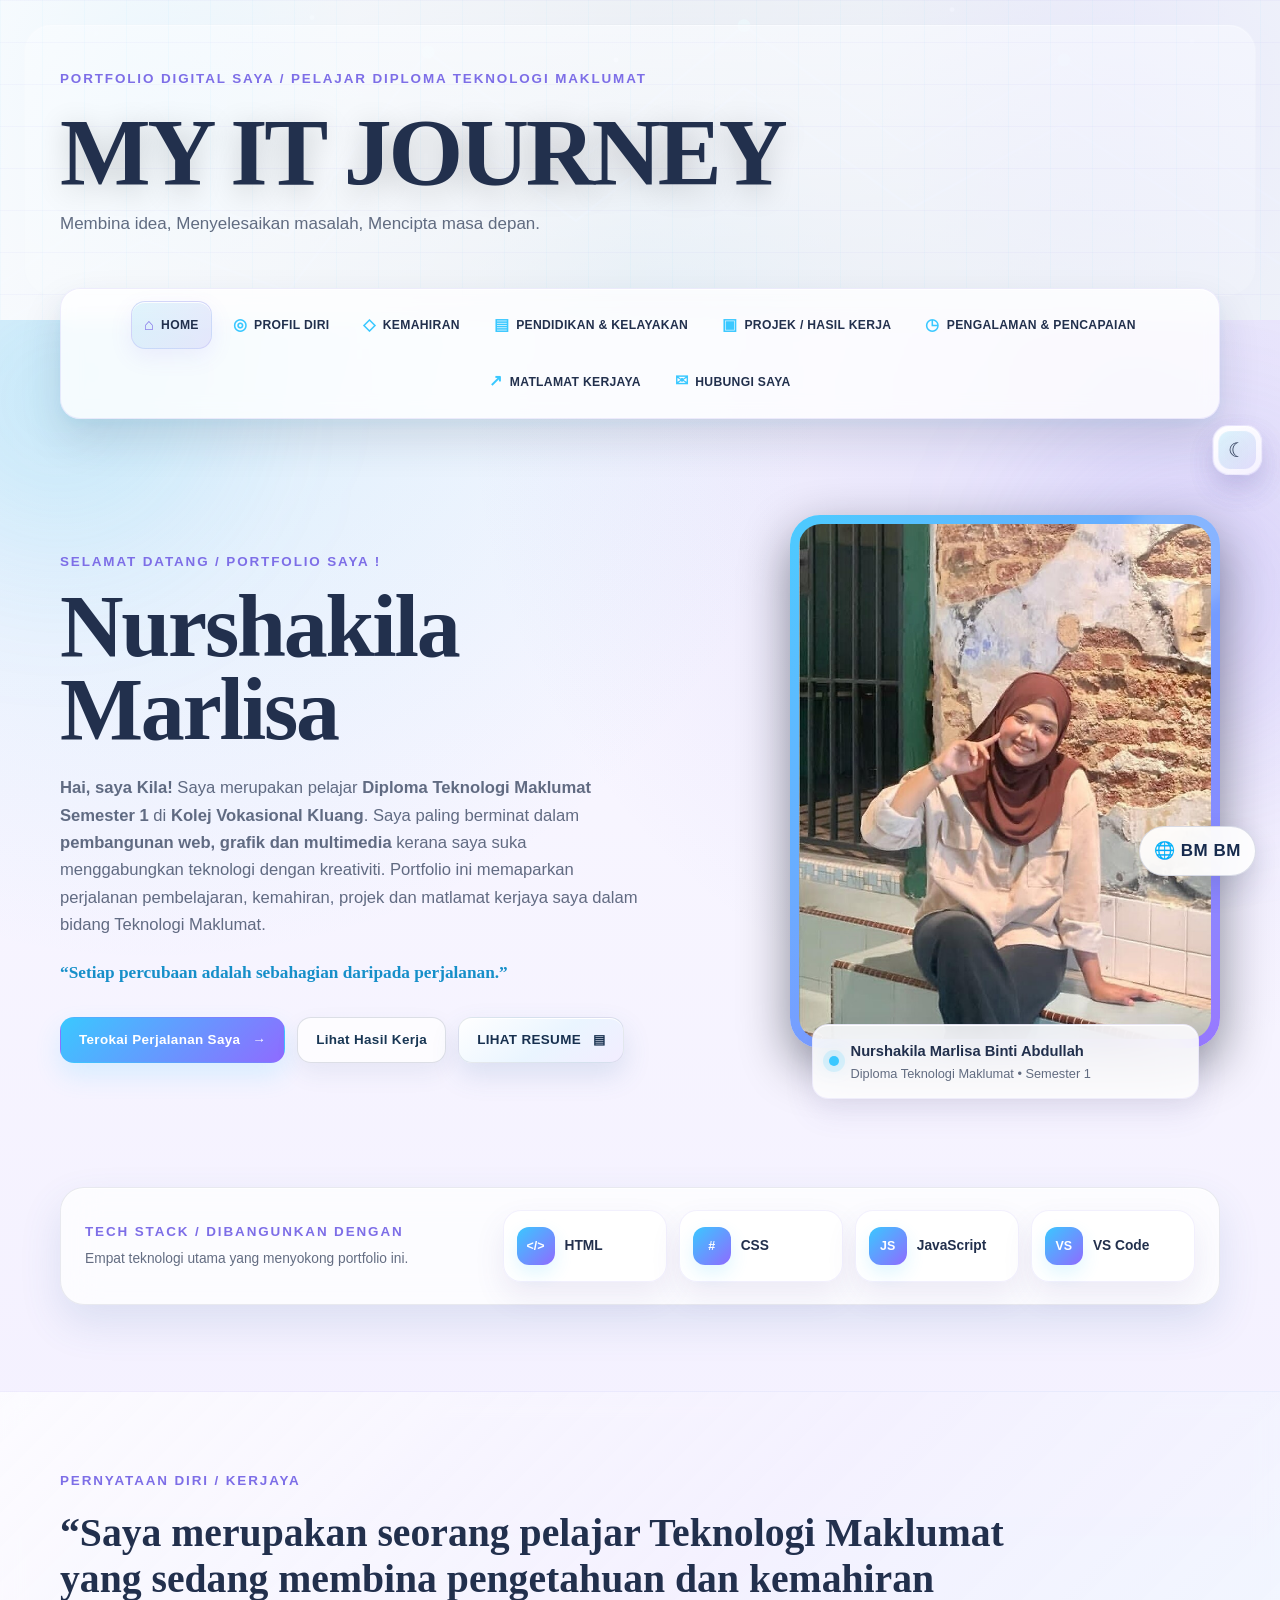
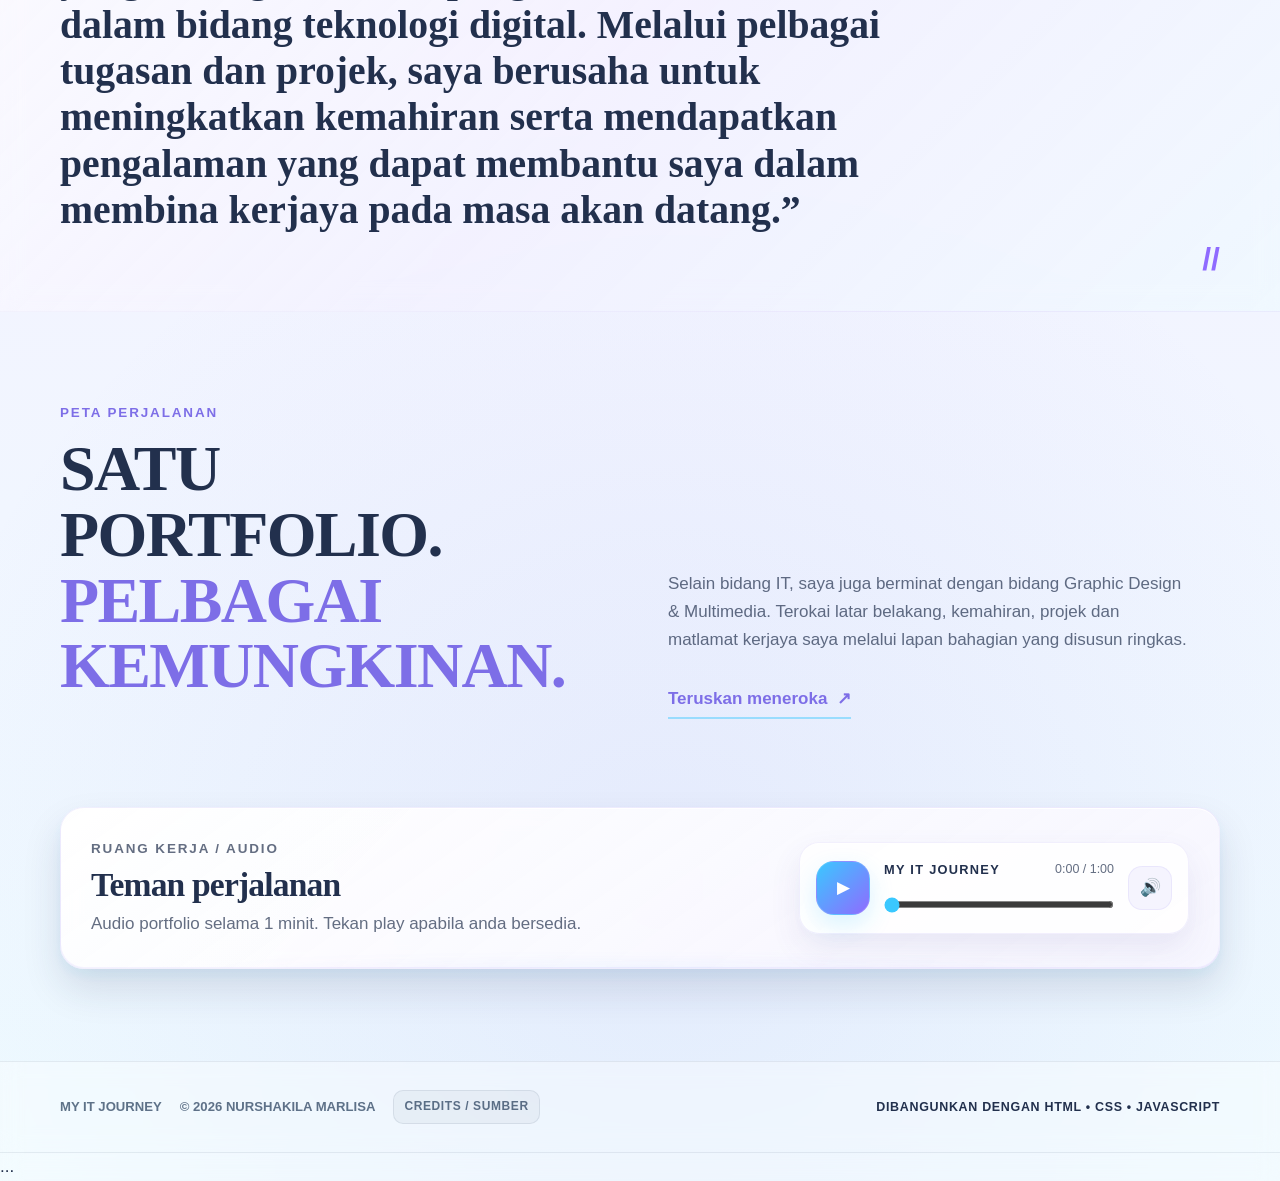
==== commit eba897bb: "Update index.html" ====
--- a/index.html
+++ b/index.html
@@ -60,7 +60,7 @@
     <a href="pengalaman.html"><span>◷</span> PENGALAMAN &amp; PENCAPAIAN</a>
     <a href="kerjaya.html"><span>↗</span> MATLAMAT KERJAYA</a>
     <a href="hubungi.html"><span>✉</span> HUBUNGI SAYA</a>
-    <button id="languageToggle" class="language-toggle">🇲🇾 BM / 🇬🇧 EN</button>
+    
   </nav>
 
   <main>
@@ -135,5 +135,23 @@
 
   <footer class="site-footer"><div class="page-shell footer-inner"><span>MY IT JOURNEY</span><span>© <span data-year></span> NURSHAKILA MARLISA </span></div></footer>
   <script src="js/language.js"></script><script src="js/script.js"></script>
+  <footer class="site-footer">
+...
+</footer>
+
+<script src="js/language.js"></script>
+<script src="js/script.js"></script>
+
+<div class="language-switcher" id="languageSwitcher">
+  <button class="language-button" id="languageToggle">
+    🌐 BM <span>⌄</span>
+  </button>
+
+  <div class="language-menu">
+    <button data-lang="ms">🇲🇾 BM</button>
+    <button data-lang="en">🇬🇧 EN</button>
+  </div>
+</div>
+
 </body>
 </html>
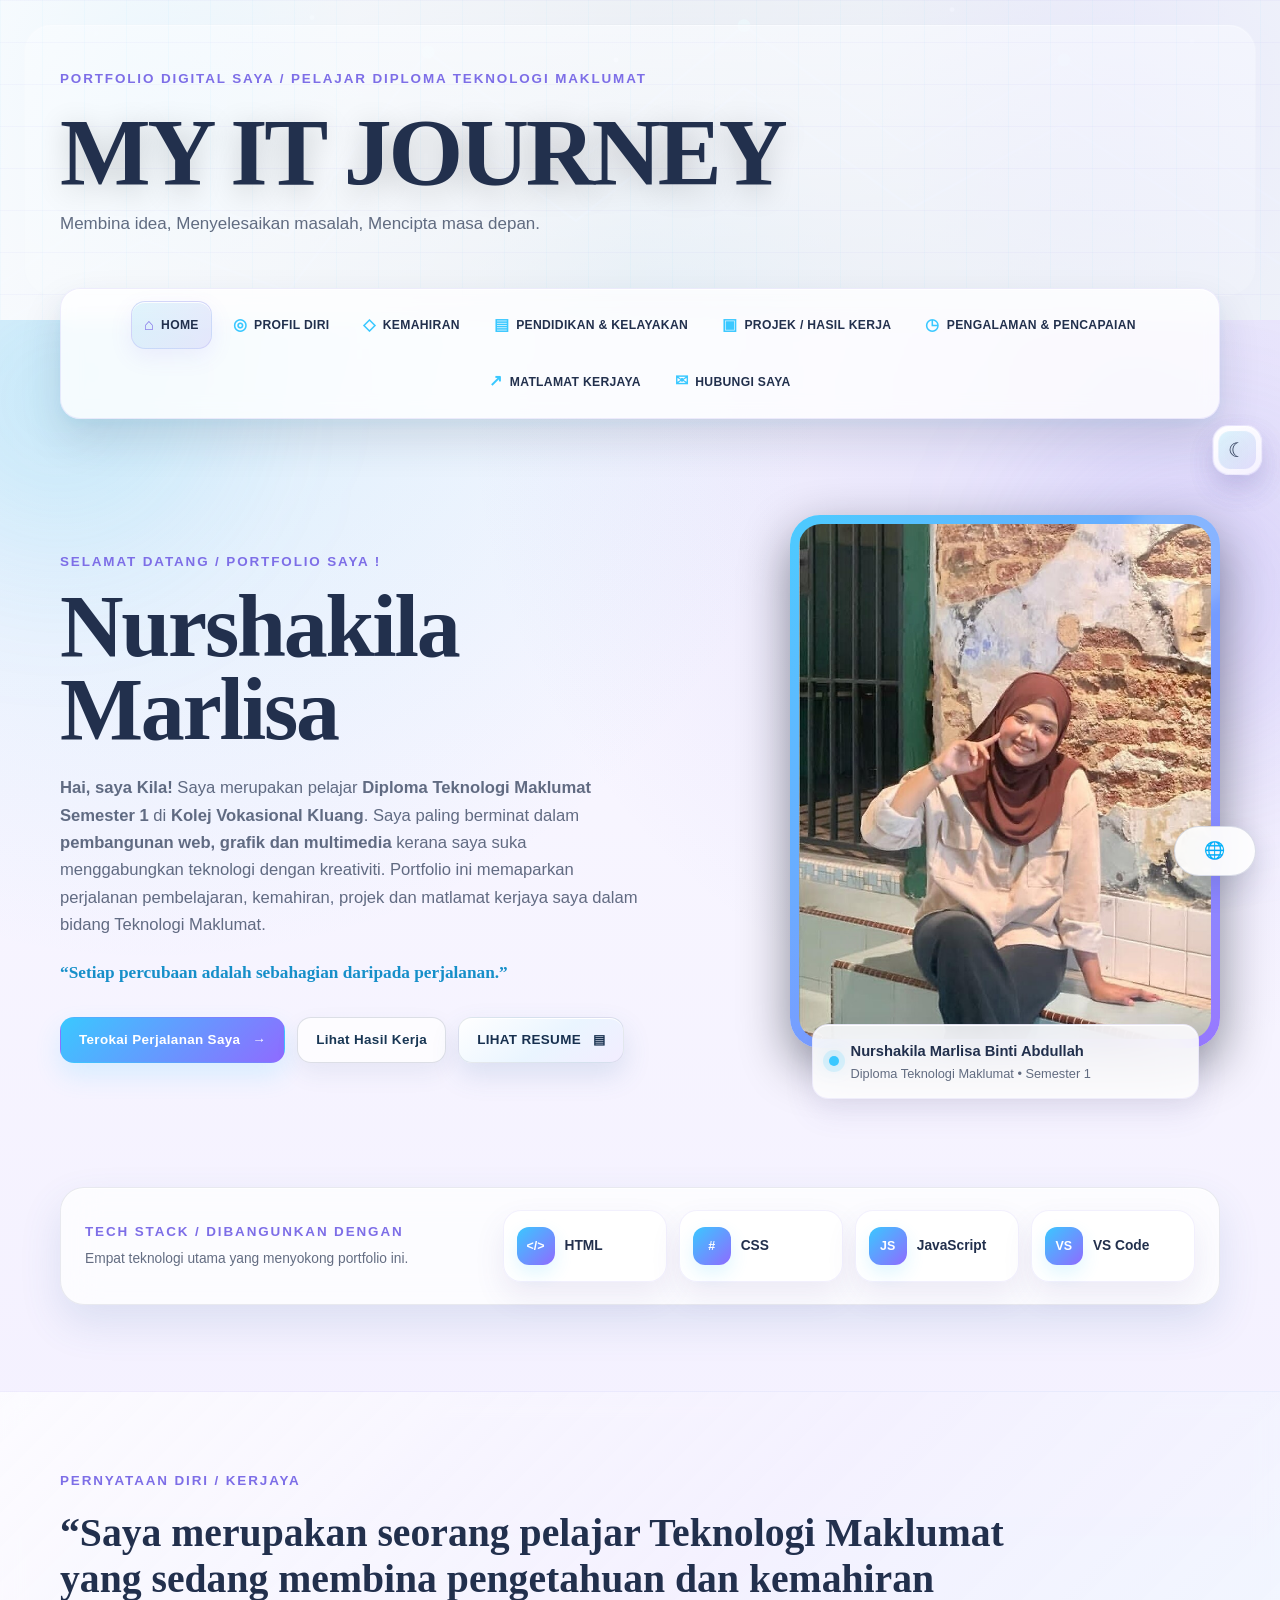
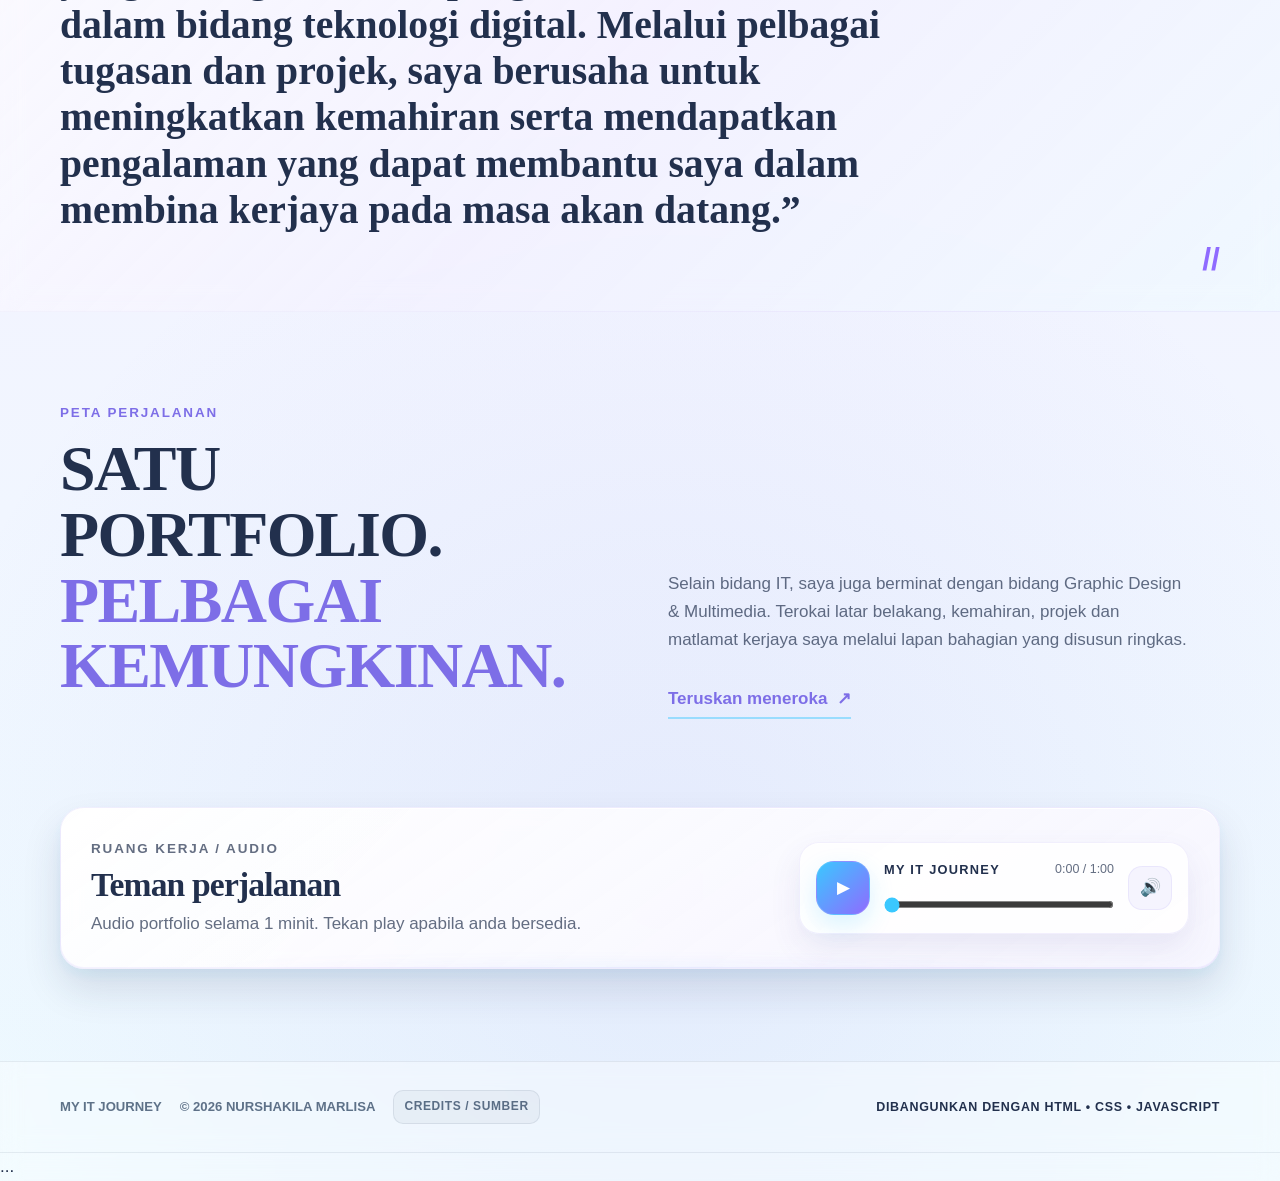
==== commit 3d82abfb: "Update index.html" ====
--- a/index.html
+++ b/index.html
@@ -143,15 +143,14 @@
 <script src="js/script.js"></script>
 
 <div class="language-switcher" id="languageSwitcher">
-  <button class="language-button" id="languageToggle">
-    🌐 BM <span>⌄</span>
-  </button>
+<button class="language-button" id="languageToggle">
+    🌐
+</button>
 
   <div class="language-menu">
     <button data-lang="ms">🇲🇾 BM</button>
     <button data-lang="en">🇬🇧 EN</button>
   </div>
 </div>
-
 </body>
 </html>
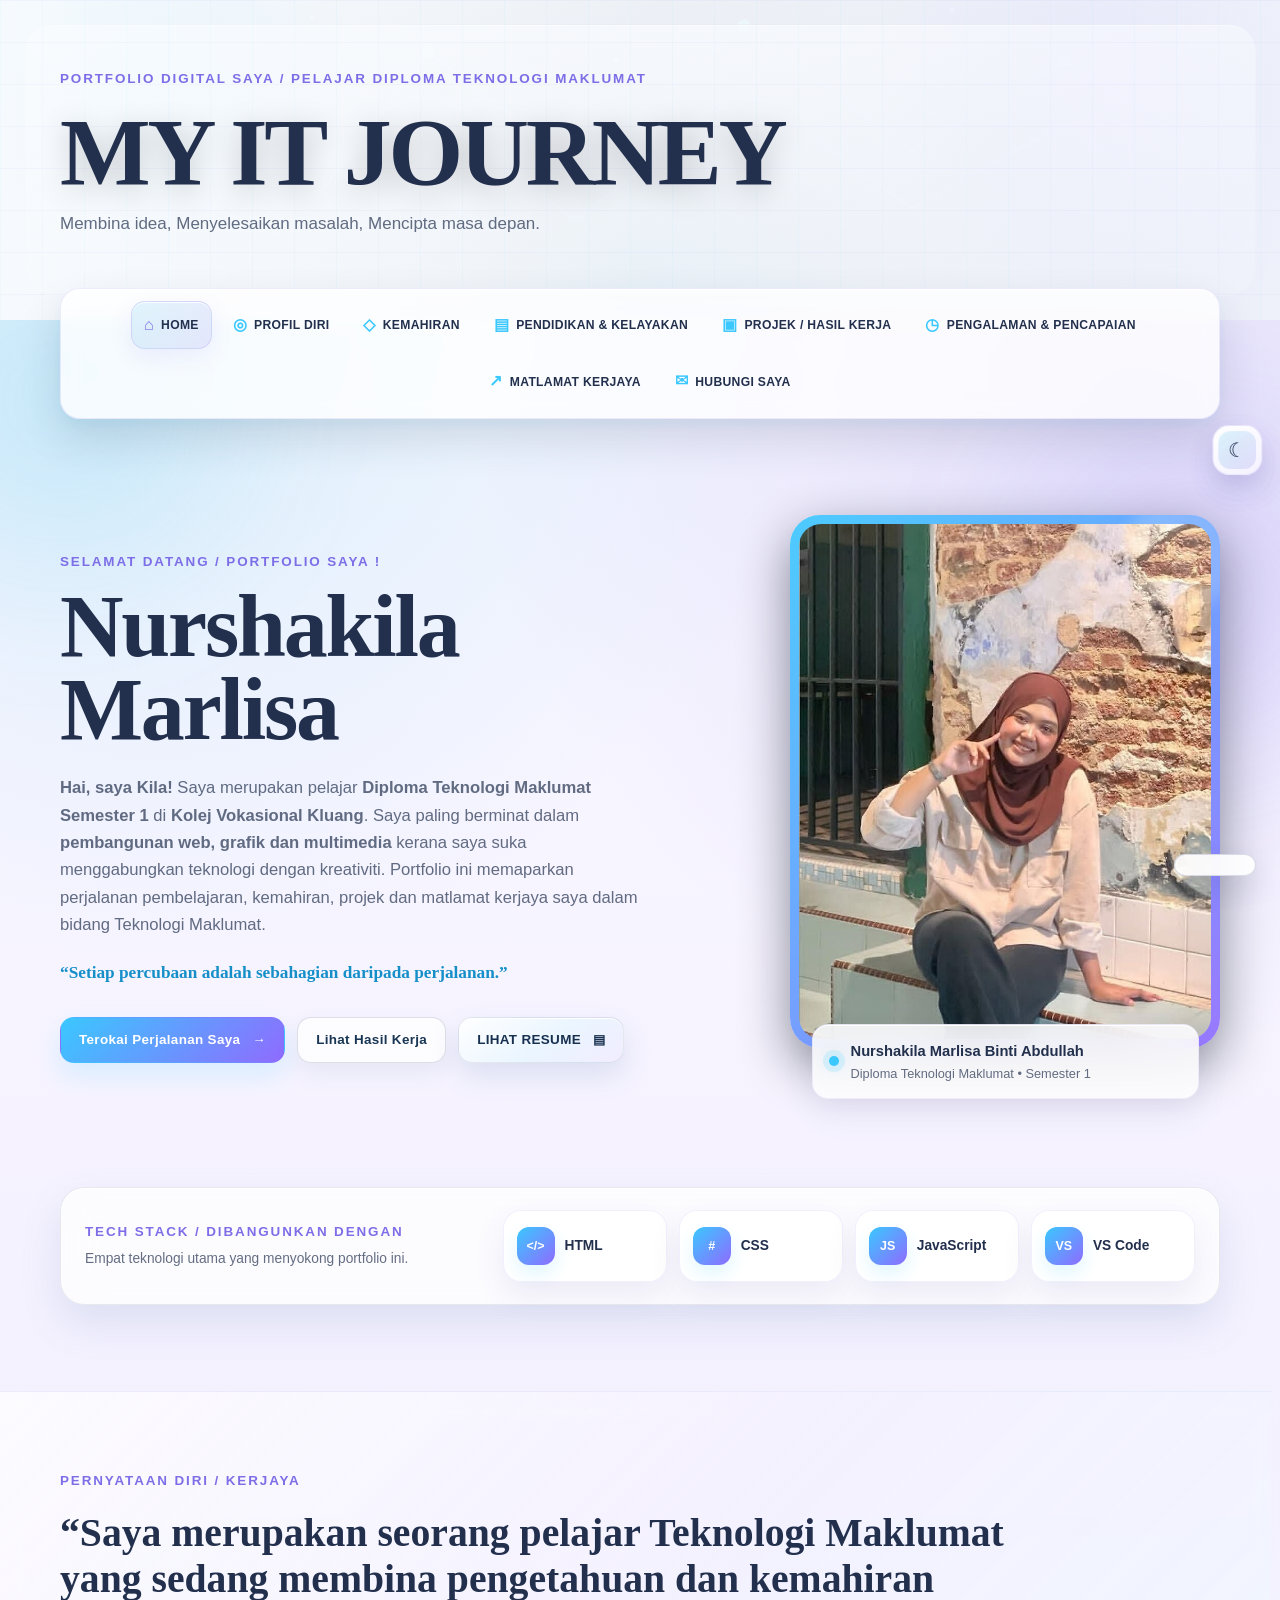
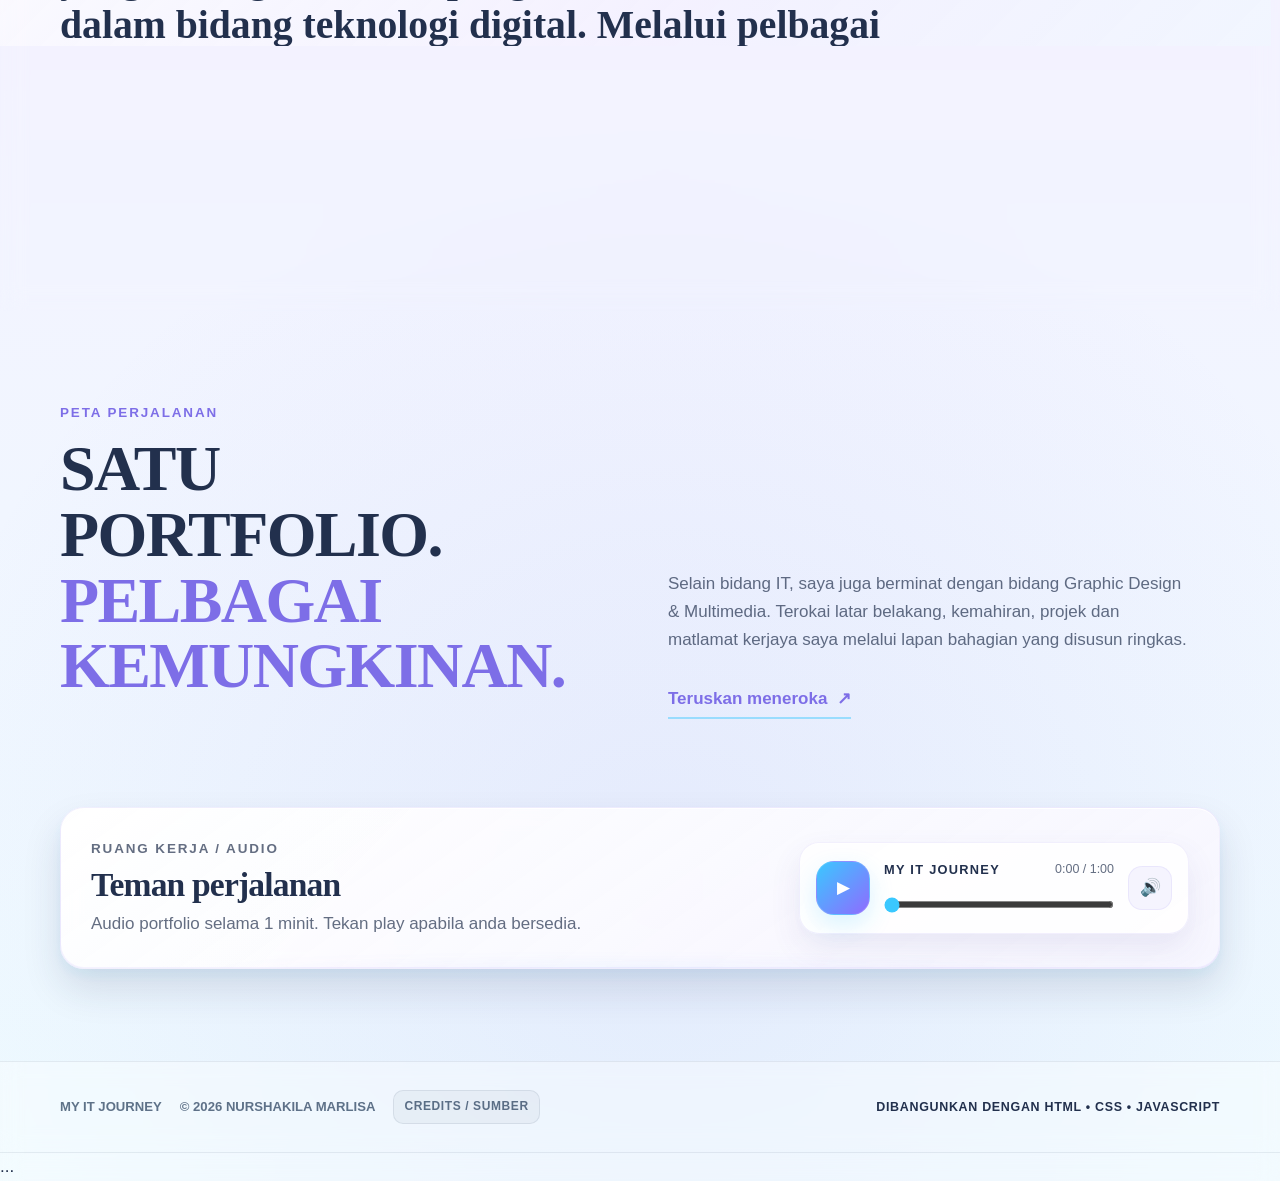
==== commit 9bd5d9a7: "Update index.html" ====
--- a/index.html
+++ b/index.html
@@ -144,7 +144,6 @@
 
 <div class="language-switcher" id="languageSwitcher">
 <button class="language-button" id="languageToggle">
-    🌐
 </button>
 
   <div class="language-menu">
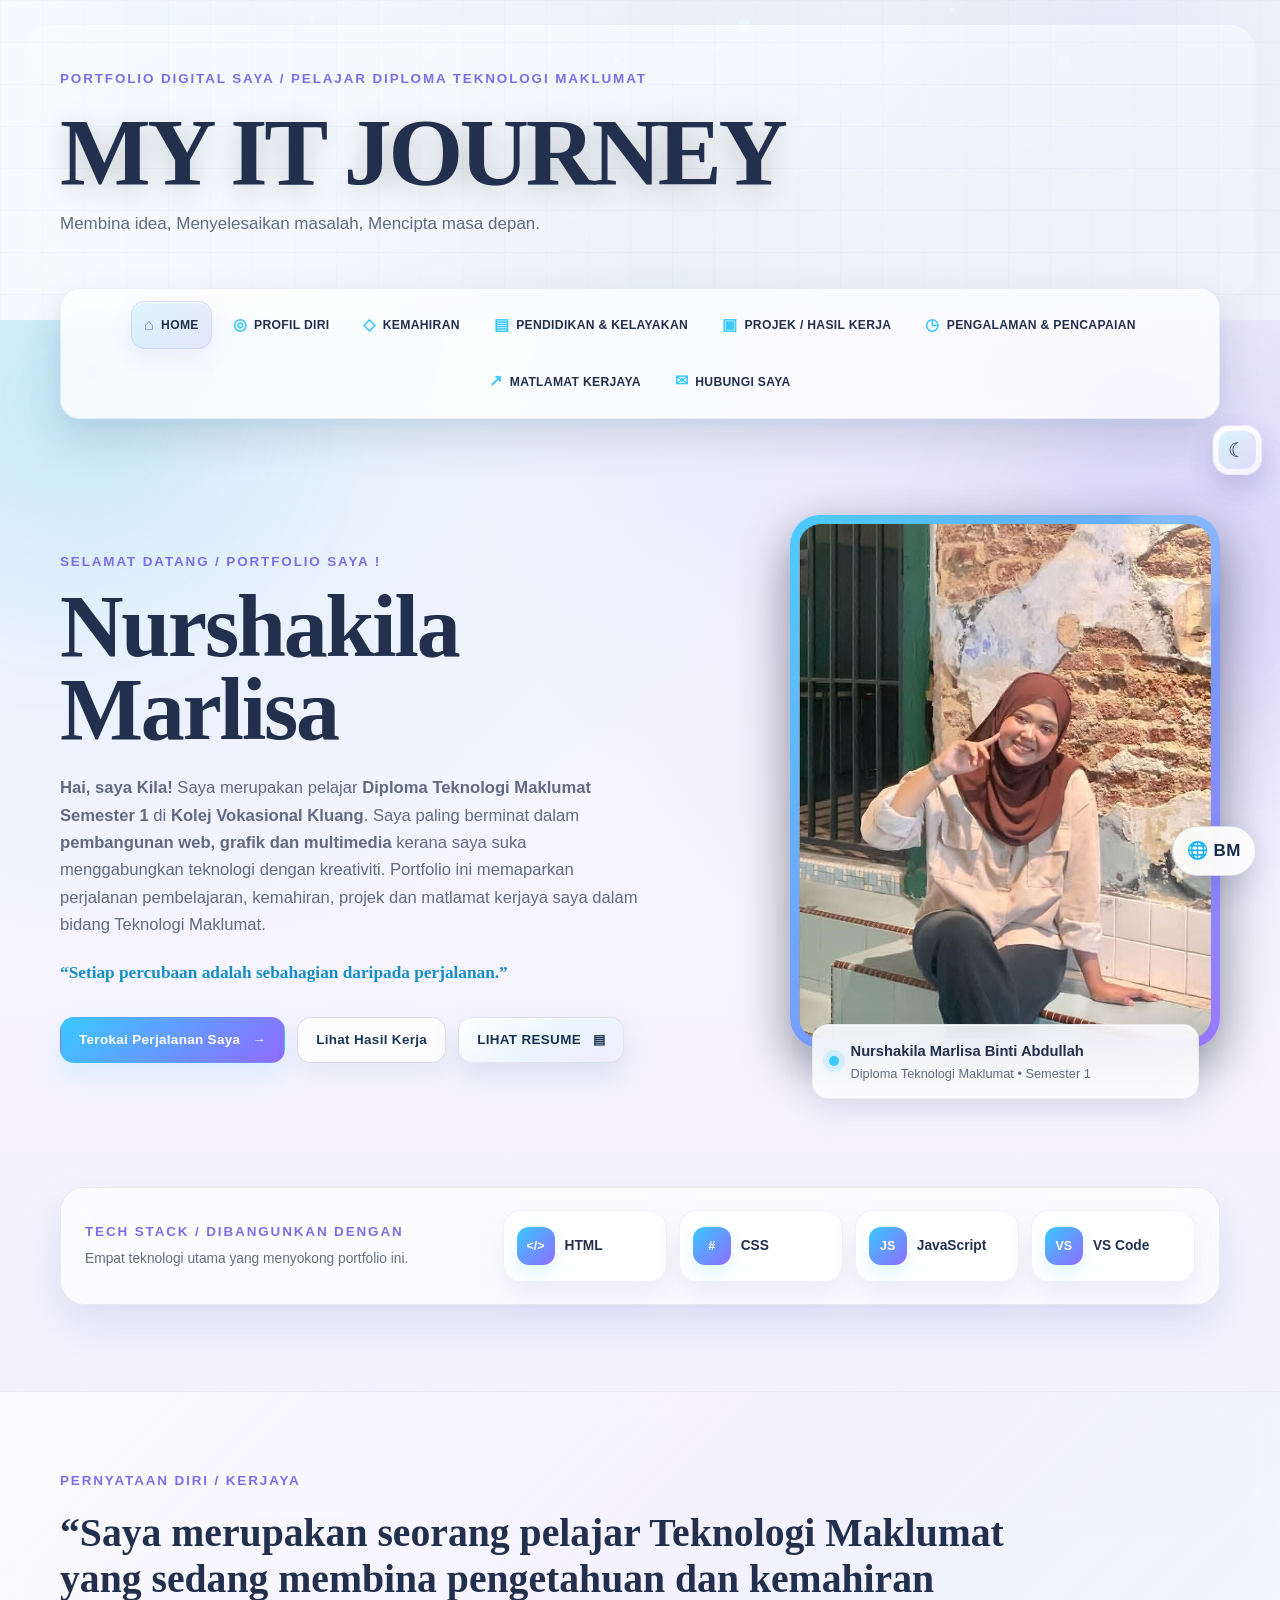
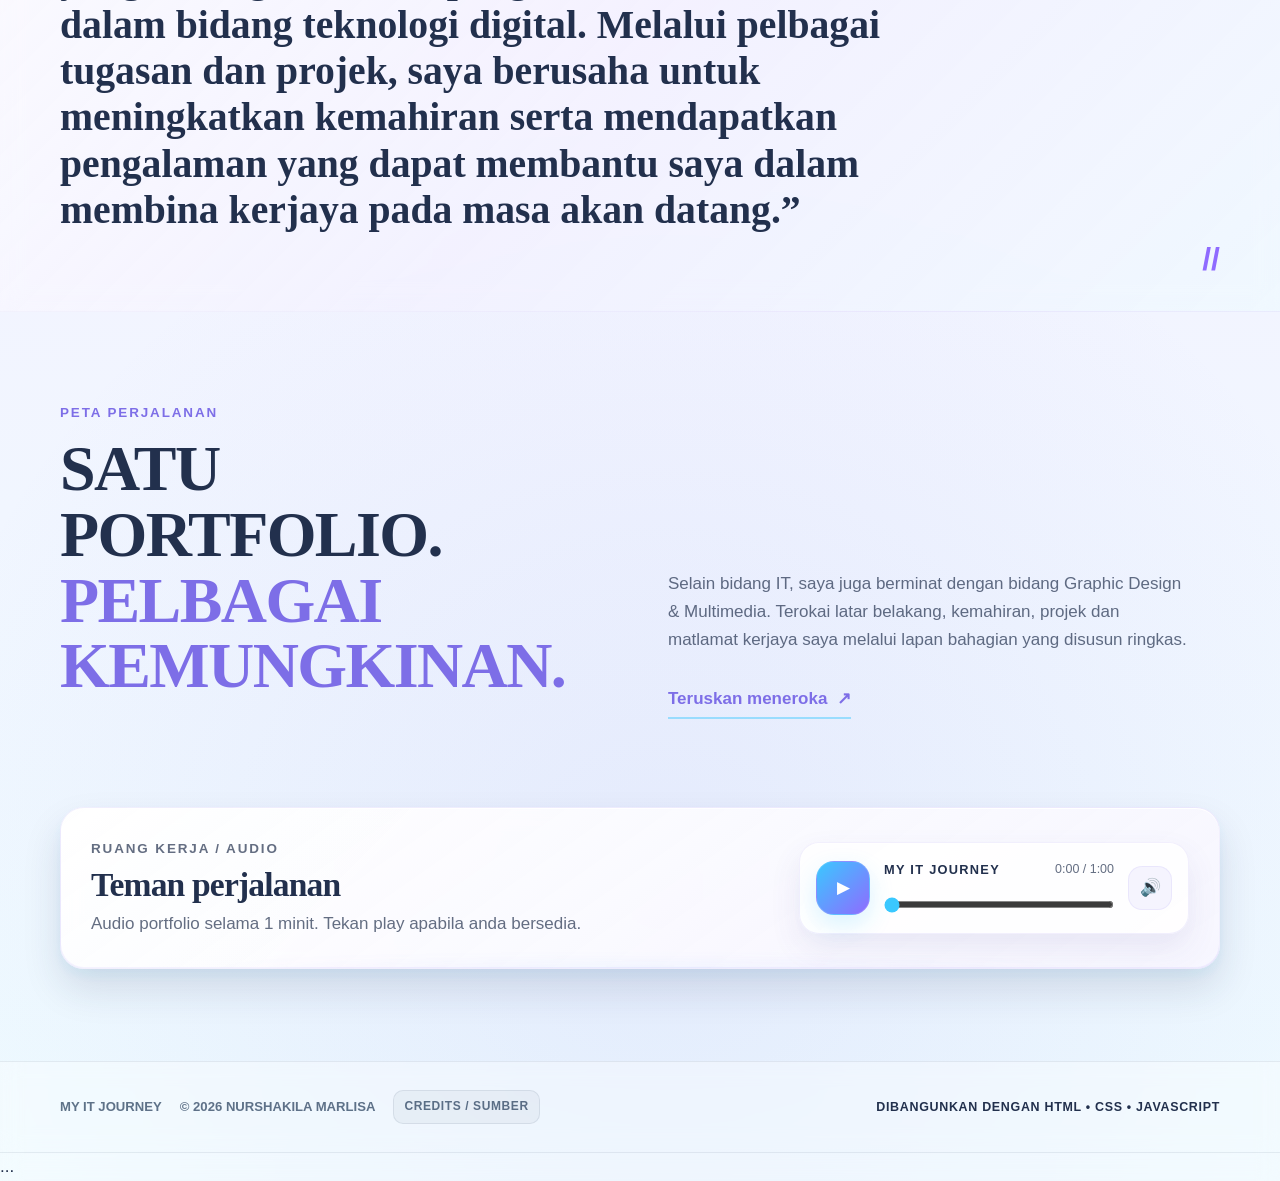
==== commit 0b55a010: "Update index.html" ====
--- a/index.html
+++ b/index.html
@@ -144,6 +144,7 @@
 
 <div class="language-switcher" id="languageSwitcher">
 <button class="language-button" id="languageToggle">
+    🌐 <span>⌄</span>
 </button>
 
   <div class="language-menu">
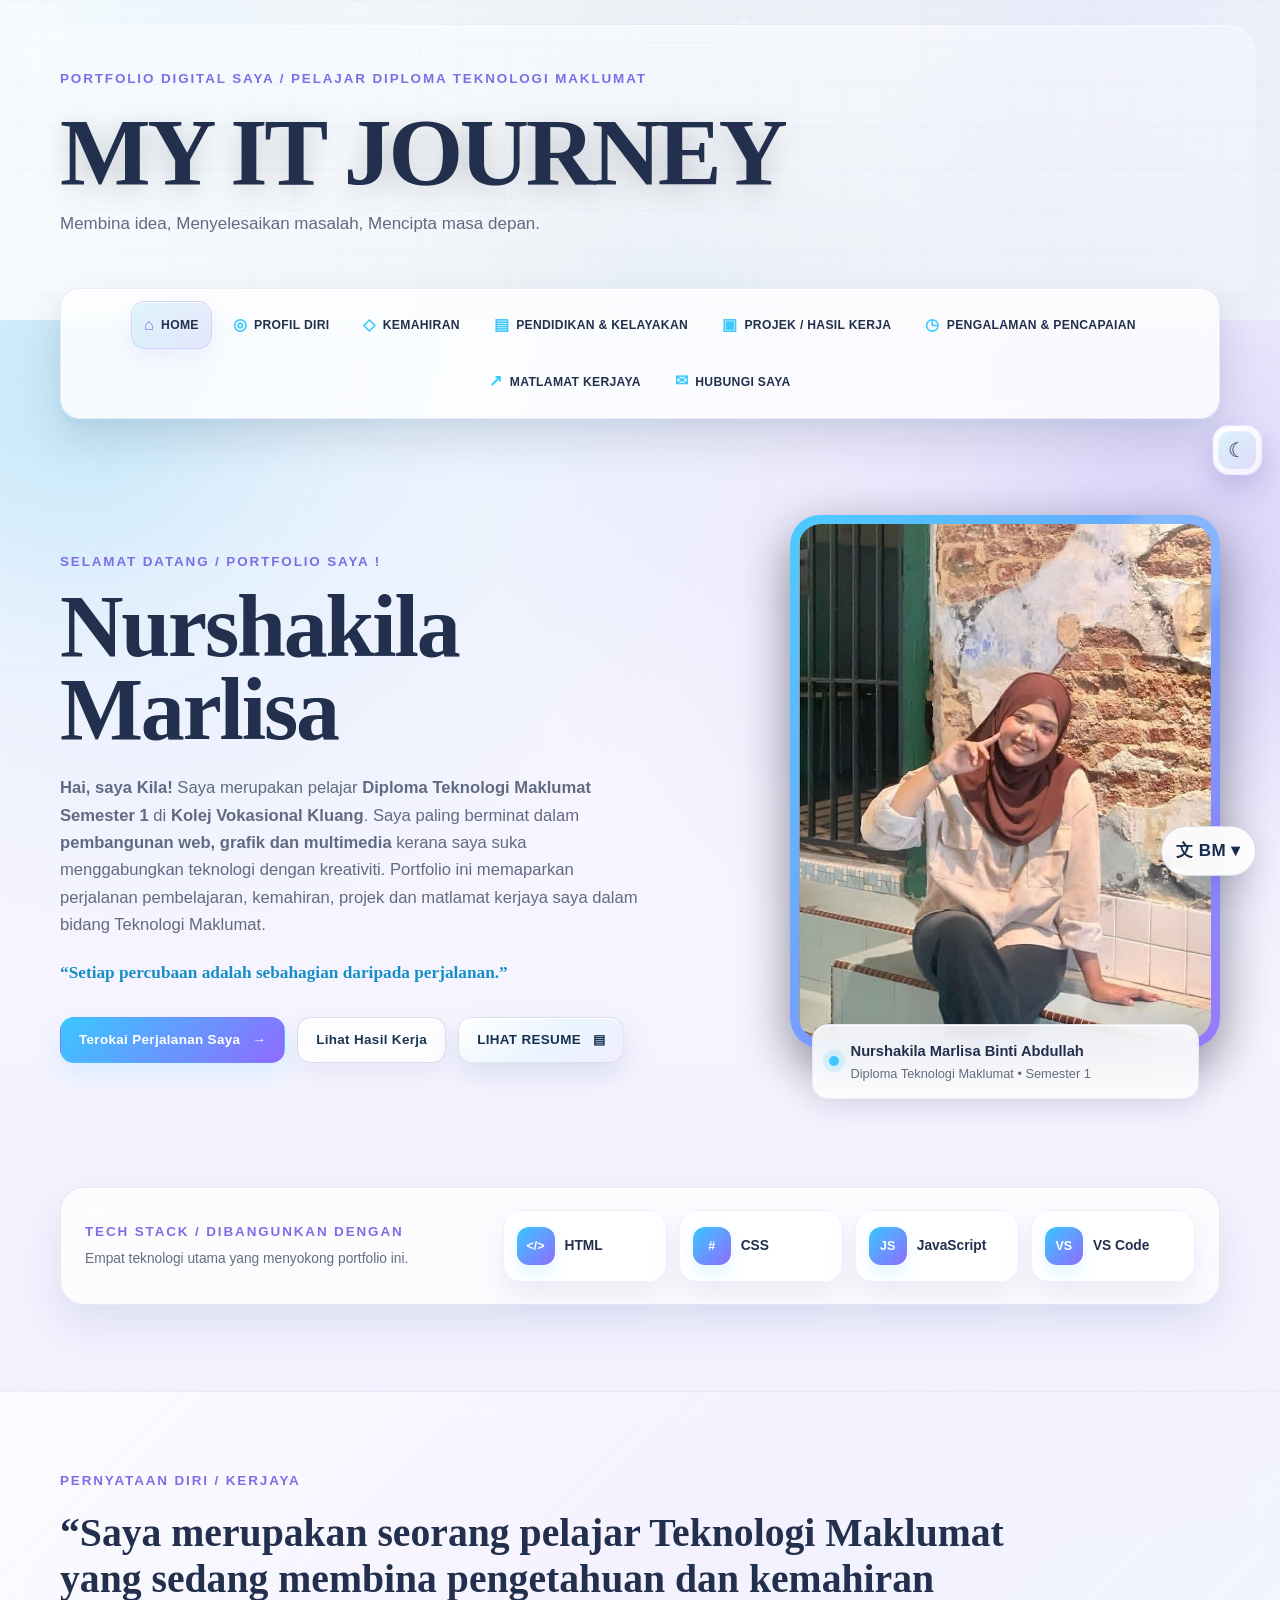
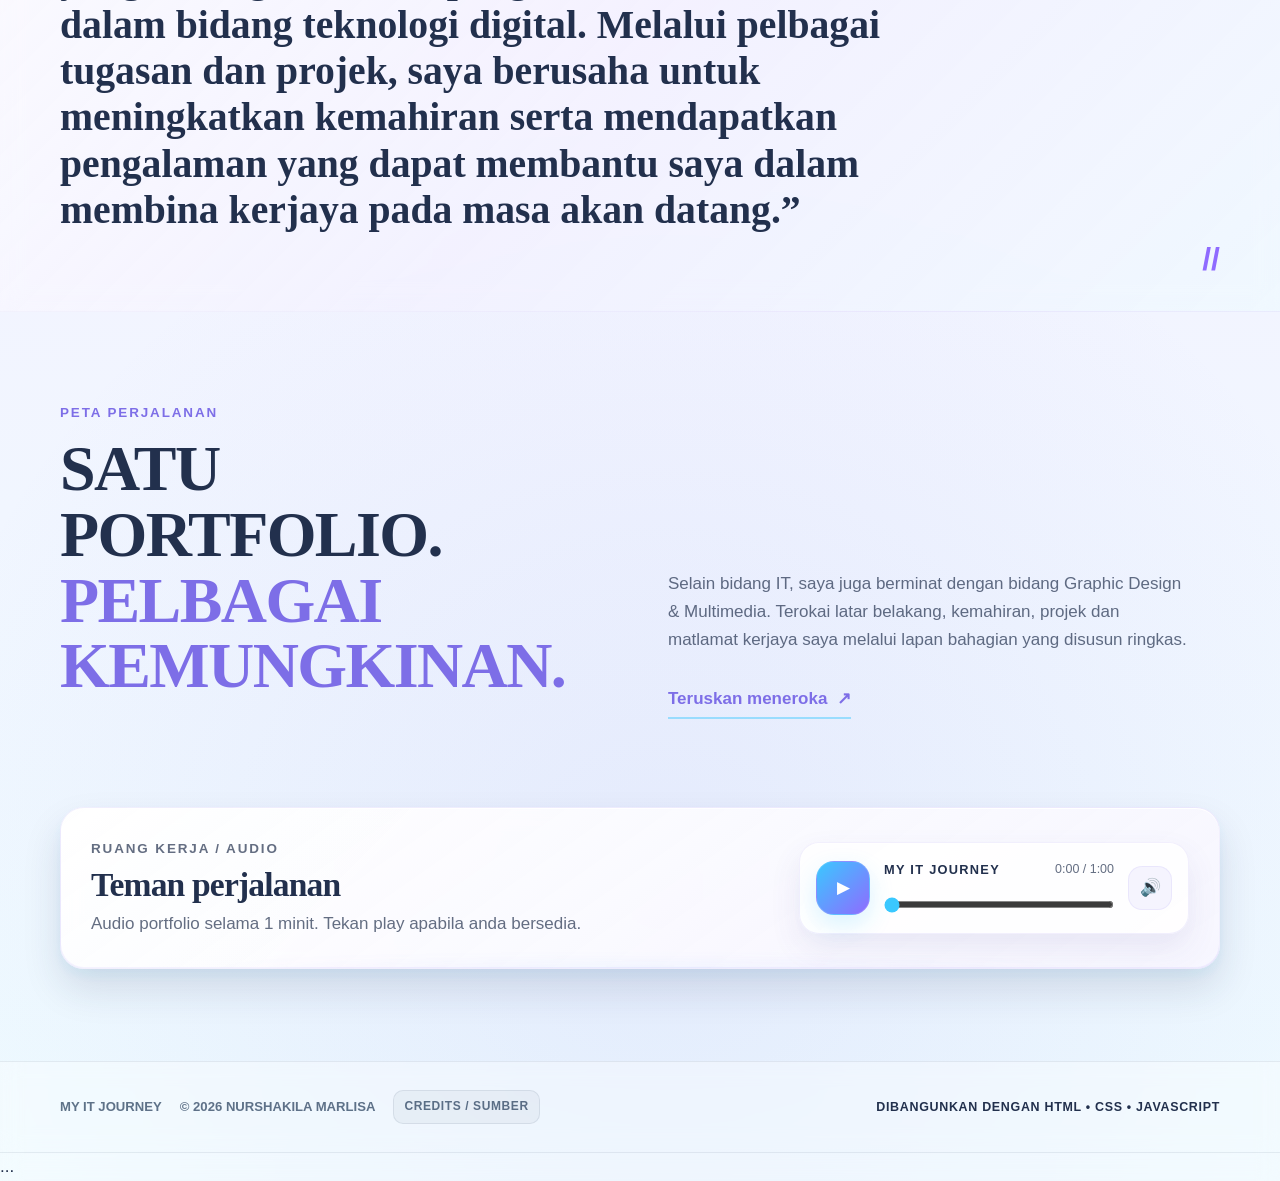
==== commit 9a992066: "Update index.html" ====
--- a/index.html
+++ b/index.html
@@ -142,15 +142,5 @@
 <script src="js/language.js"></script>
 <script src="js/script.js"></script>
 
-<div class="language-switcher" id="languageSwitcher">
-<button class="language-button" id="languageToggle">
-    🌐 <span>⌄</span>
-</button>
-
-  <div class="language-menu">
-    <button data-lang="ms">🇲🇾 BM</button>
-    <button data-lang="en">🇬🇧 EN</button>
-  </div>
-</div>
 </body>
 </html>
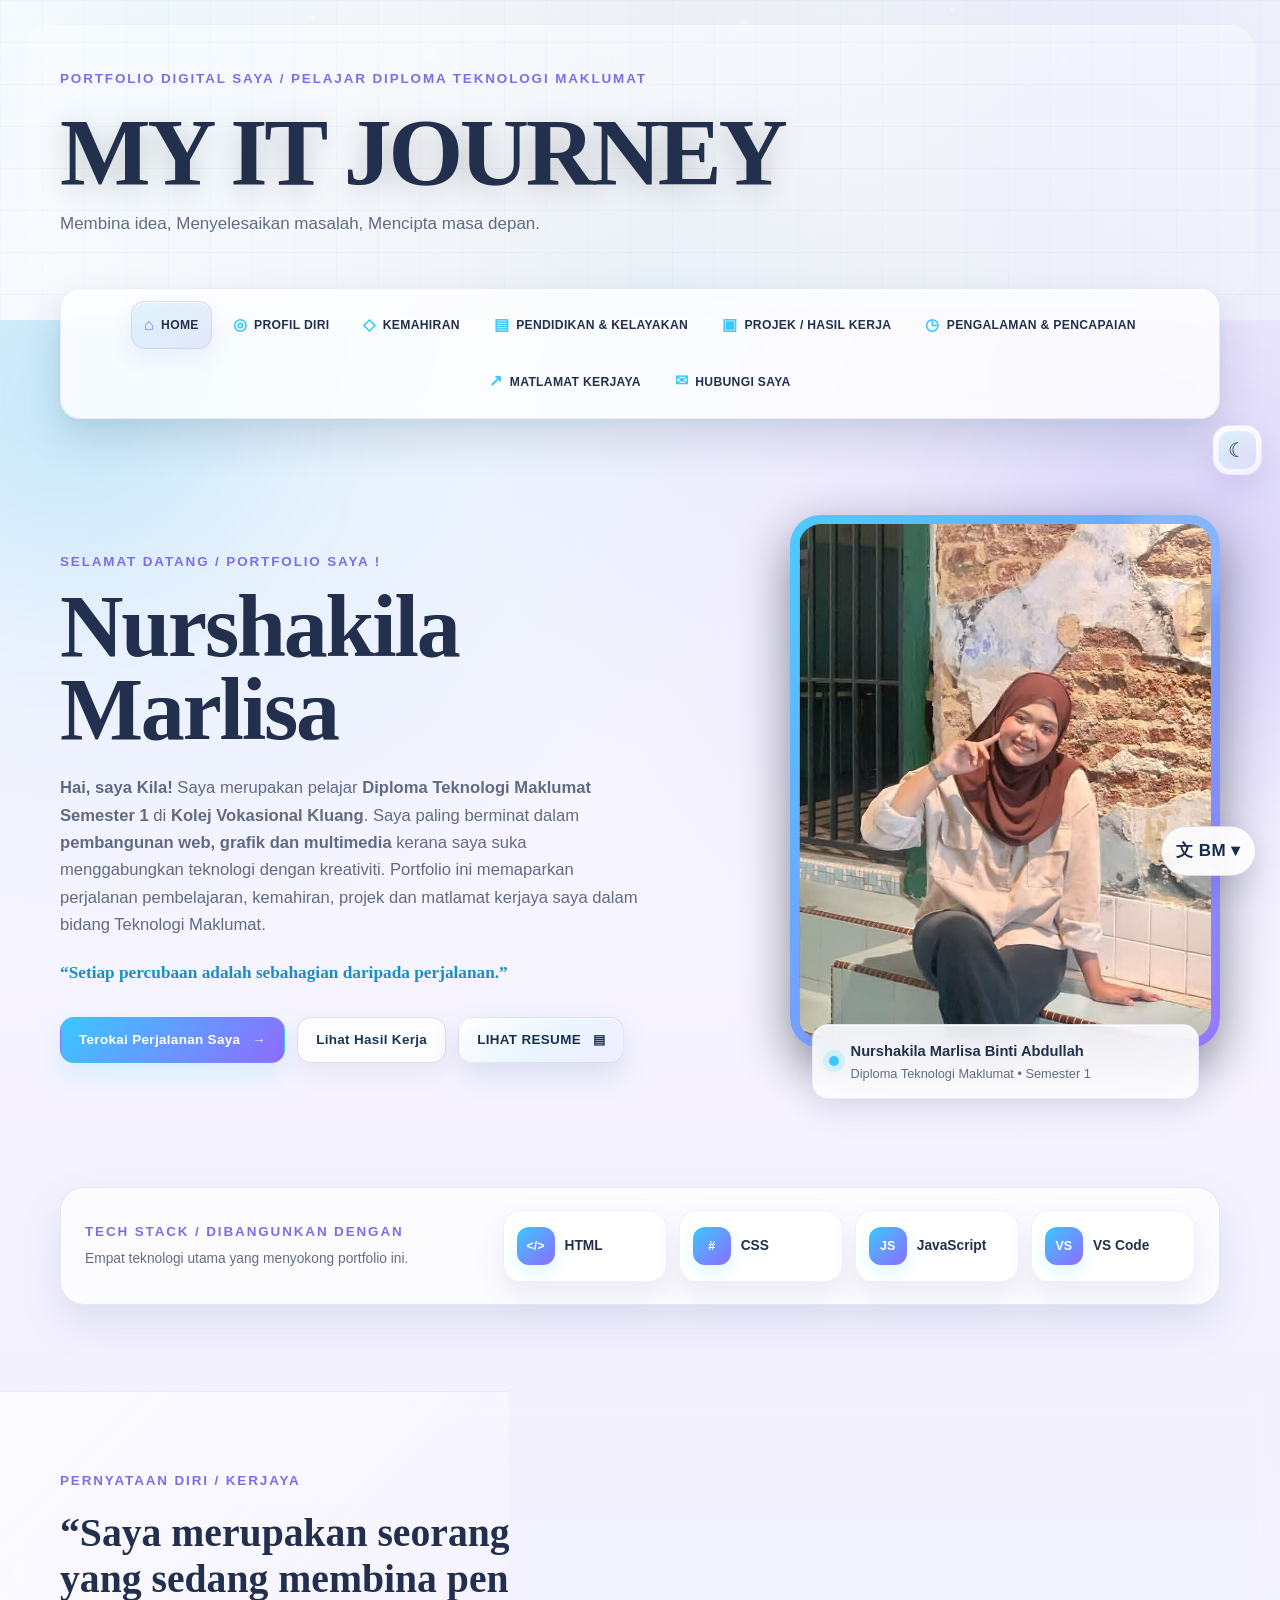
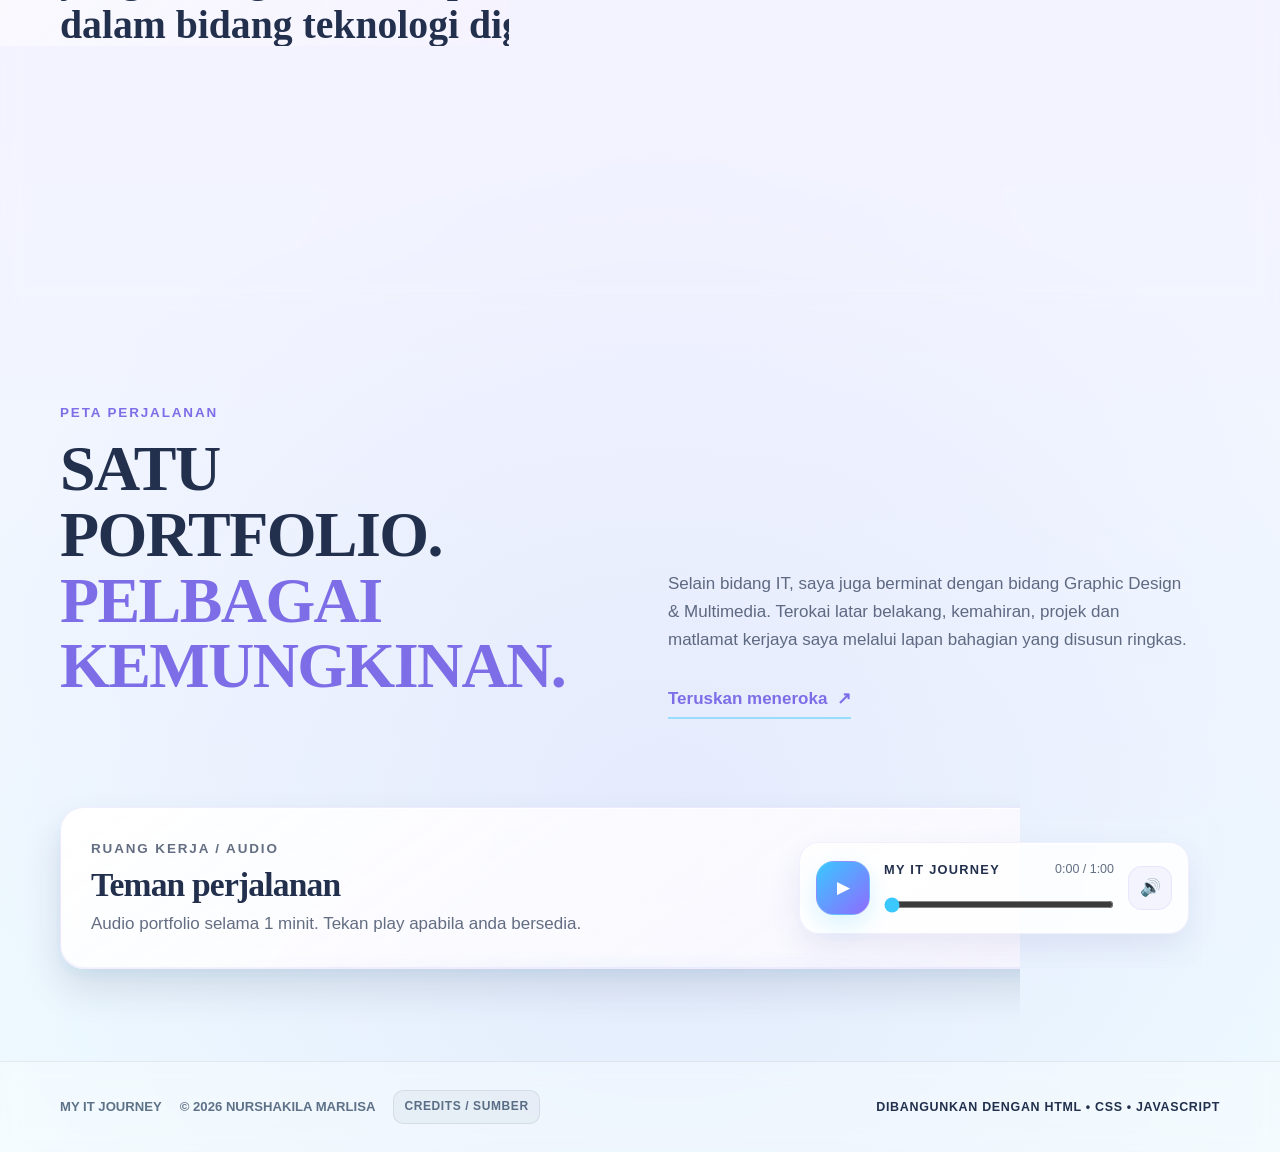
==== commit 2ddffb08: "Update index.html" ====
--- a/index.html
+++ b/index.html
@@ -135,12 +135,6 @@
 
   <footer class="site-footer"><div class="page-shell footer-inner"><span>MY IT JOURNEY</span><span>© <span data-year></span> NURSHAKILA MARLISA </span></div></footer>
   <script src="js/language.js"></script><script src="js/script.js"></script>
-  <footer class="site-footer">
-...
-</footer>
-
-<script src="js/language.js"></script>
-<script src="js/script.js"></script>
 
 </body>
 </html>
